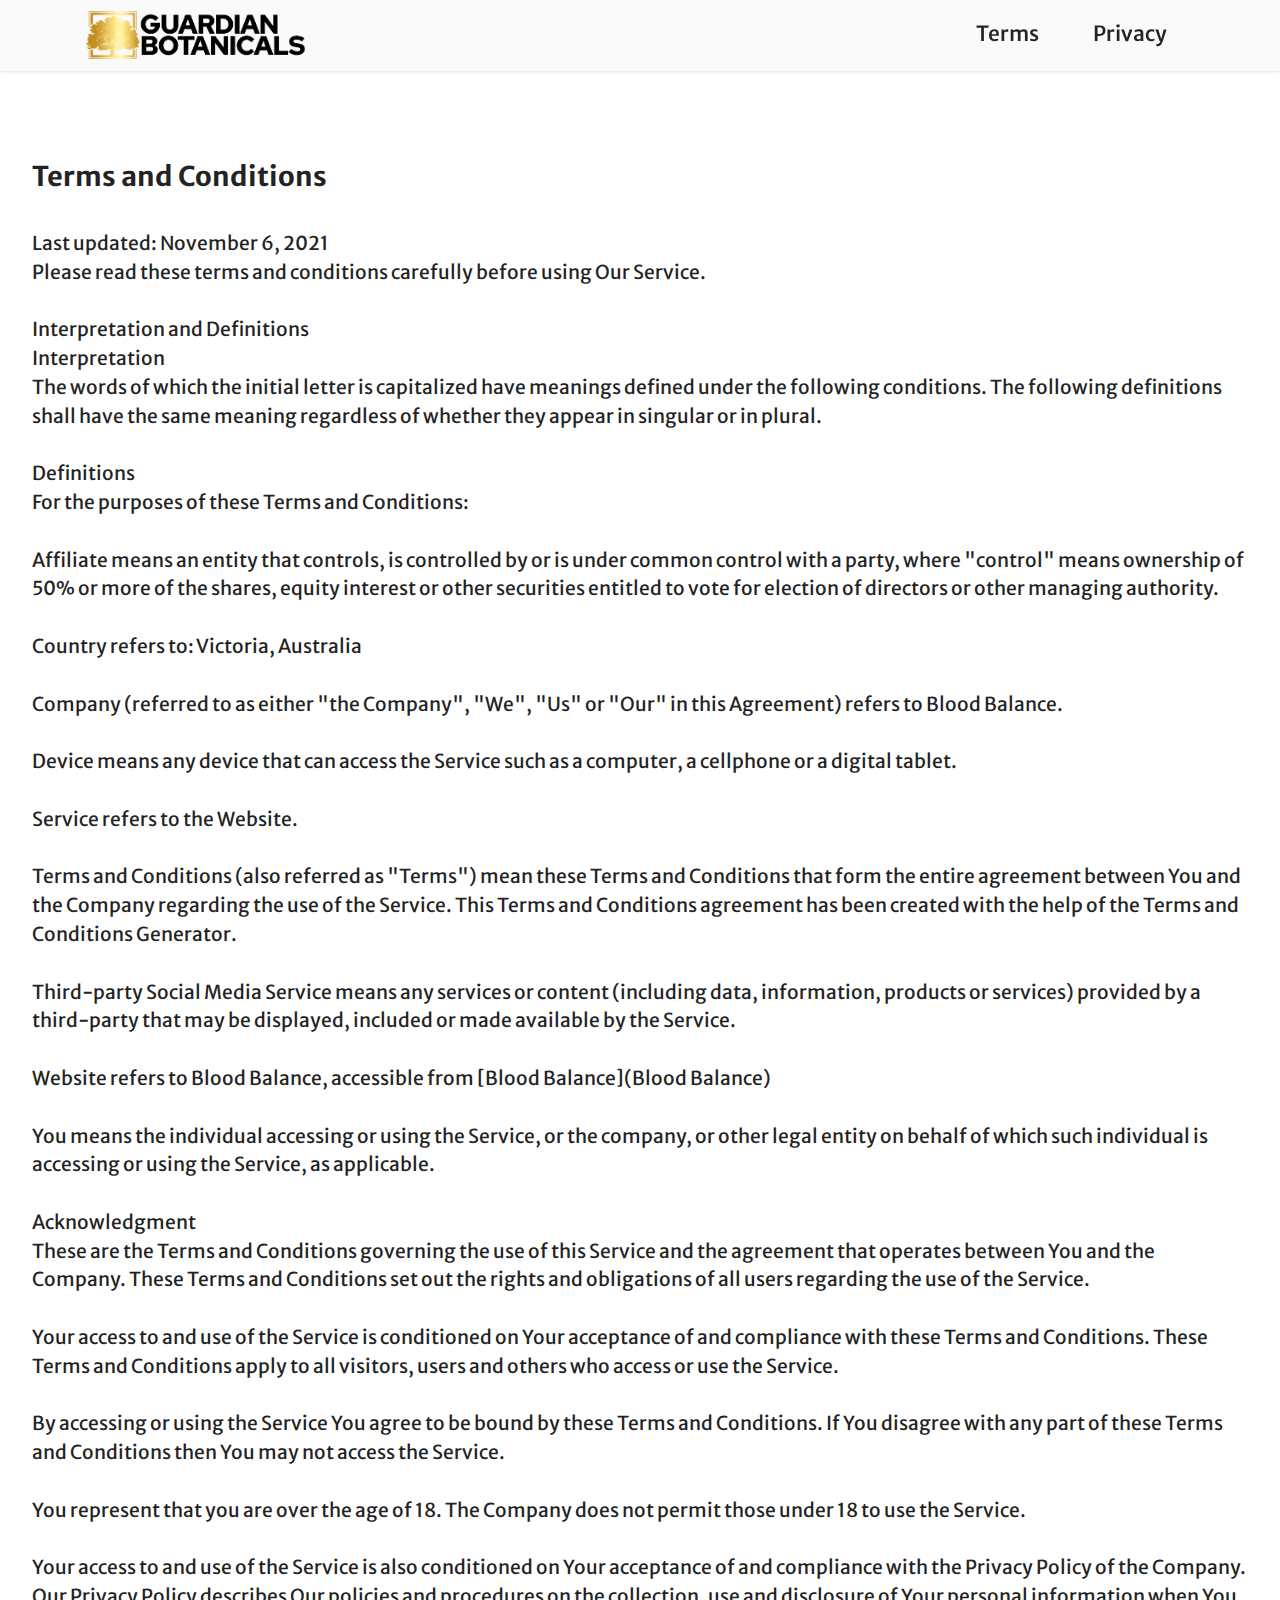
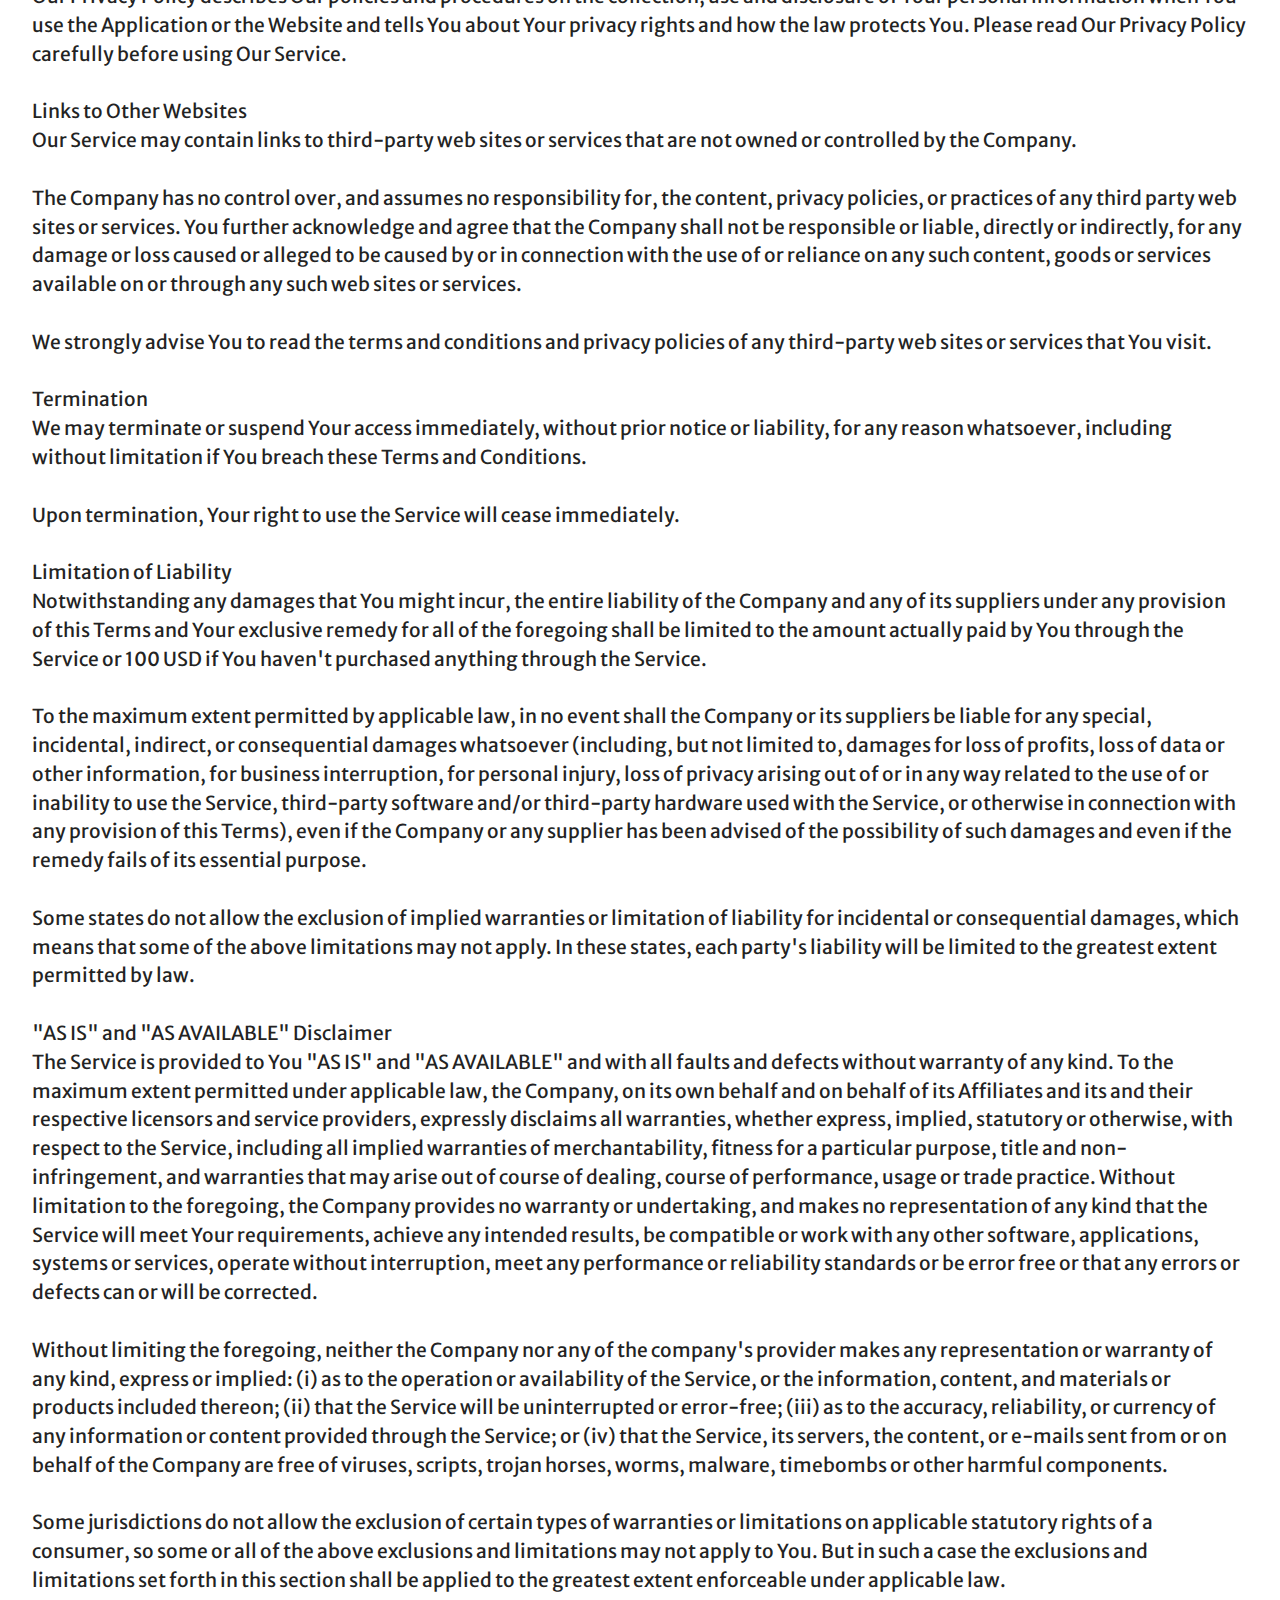
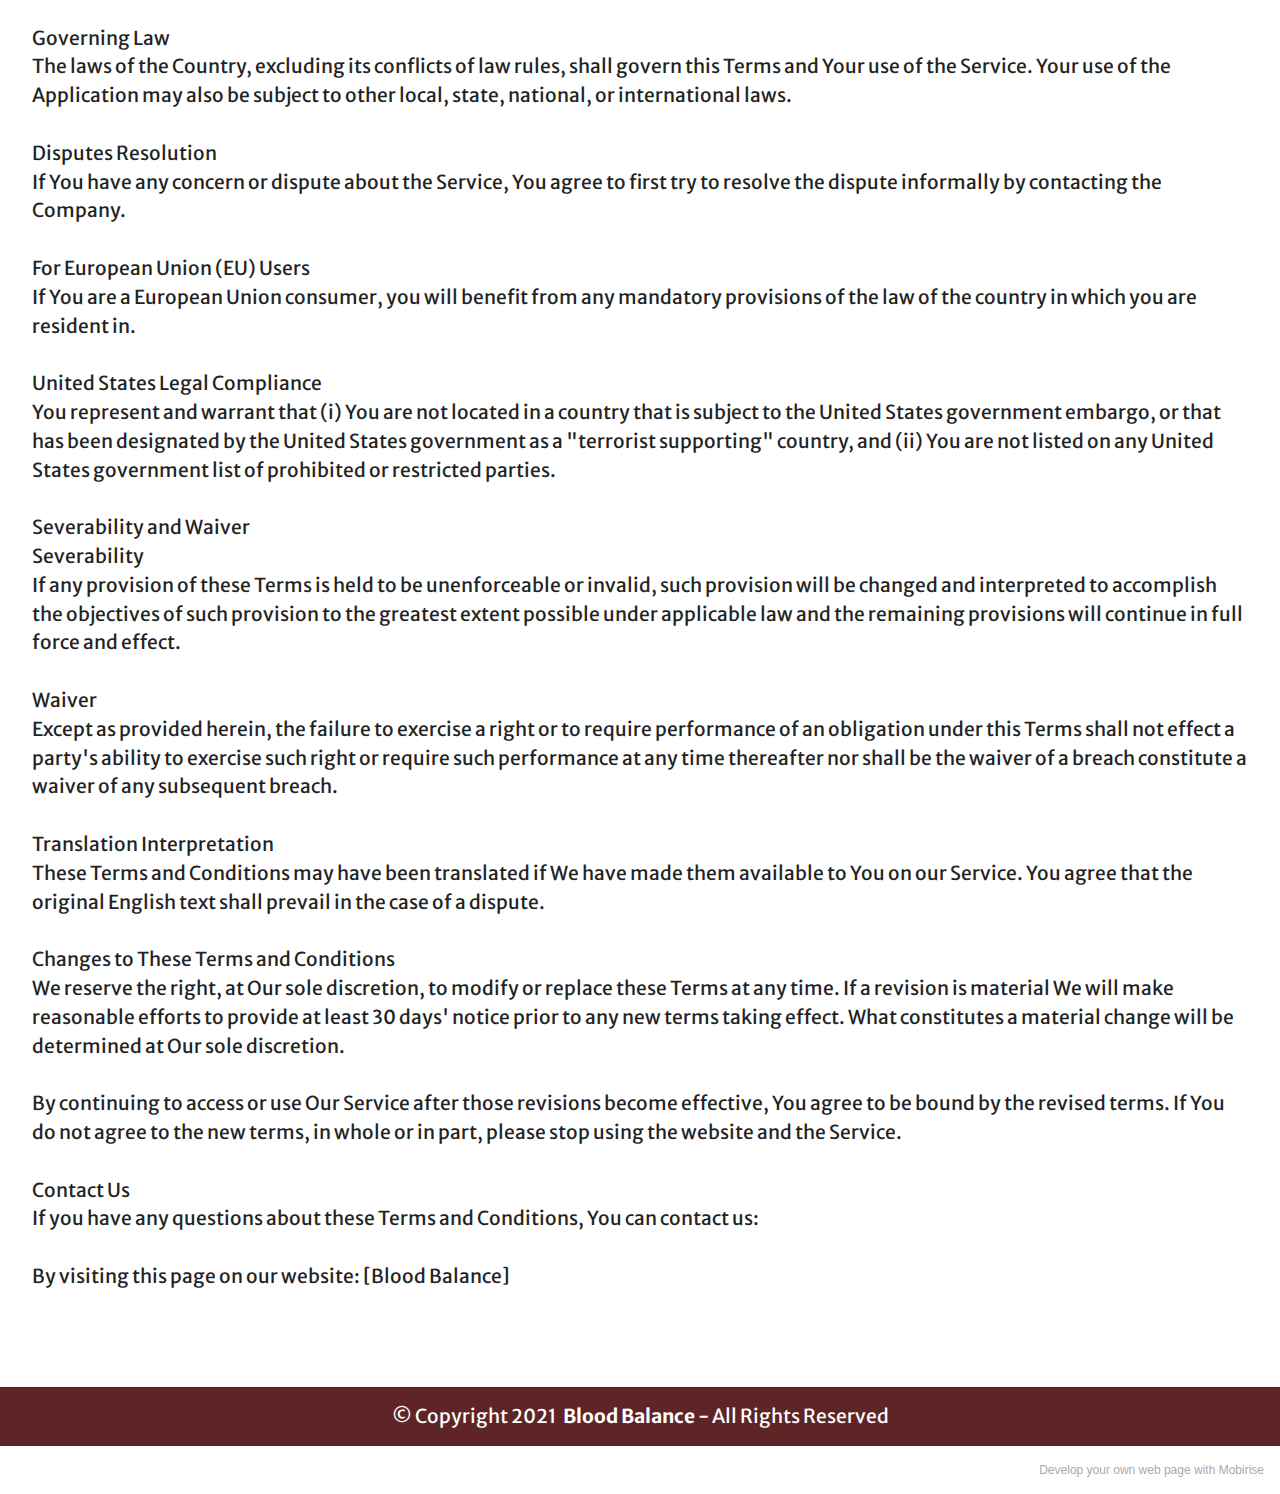
==== page1.html @ 5e3347ed "Add files via upload" ====
<!DOCTYPE html>
<html  >
<head>
  <!-- Site made with Mobirise Website Builder v5.3.0, https://mobirise.com -->
  <meta charset="UTF-8">
  <meta http-equiv="X-UA-Compatible" content="IE=edge">
  <meta name="generator" content="Mobirise v5.3.0, mobirise.com">
  <meta name="viewport" content="width=device-width, initial-scale=1, minimum-scale=1">
  <link rel="shortcut icon" href="assets/images/8584eccc1c16166614e9260091ca9398-1.png" type="image/x-icon">
  <meta name="description" content="">
  
  
  <title>Terms</title>
  <link rel="stylesheet" href="assets/web/assets/mobirise-icons-bold/mobirise-icons-bold.css">
  <link rel="stylesheet" href="assets/tether/tether.min.css">
  <link rel="stylesheet" href="assets/bootstrap/css/bootstrap.min.css">
  <link rel="stylesheet" href="assets/bootstrap/css/bootstrap-grid.min.css">
  <link rel="stylesheet" href="assets/bootstrap/css/bootstrap-reboot.min.css">
  <link rel="stylesheet" href="assets/dropdown/css/style.css">
  <link rel="stylesheet" href="assets/socicon/css/styles.css">
  <link rel="stylesheet" href="assets/theme/css/style.css">
  <link rel="preload" as="style" href="assets/mobirise/css/mbr-additional.css"><link rel="stylesheet" href="assets/mobirise/css/mbr-additional.css" type="text/css">
  
  
  
  
</head>
<body>
  
  <section class="menu menu2 cid-sKlzOFQzIa" once="menu" id="menu2-f">
    
    <nav class="navbar navbar-dropdown navbar-fixed-top navbar-expand-lg">
        <div class="container">
            <div class="navbar-brand">
                <span class="navbar-logo">
                    
                        <img src="assets/images/8584eccc1c16166614e9260091ca9398.png" alt="" style="height: 3rem;">
                    
                </span>
                
            </div>
            <button class="navbar-toggler" type="button" data-toggle="collapse" data-target="#navbarSupportedContent" aria-controls="navbarNavAltMarkup" aria-expanded="false" aria-label="Toggle navigation">
                <div class="hamburger">
                    <span></span>
                    <span></span>
                    <span></span>
                    <span></span>
                </div>
            </button>
            <div class="collapse navbar-collapse" id="navbarSupportedContent">
                <ul class="navbar-nav nav-dropdown nav-right" data-app-modern-menu="true"><li class="nav-item"><a class="nav-link link text-black display-4" href="page1.html">Terms</a></li>
                    <li class="nav-item"><a class="nav-link link text-black display-4" href="page2.html">Privacy</a>
                    </li></ul>
                
                
            </div>
        </div>
    </nav>
</section>

<section class="content5 cid-sKlVUL6Qwo" id="content5-g">
    
    <div class="container-fluid">
        <div class="row justify-content-center">
            <div class="col-md-12 col-lg-12">
                
                <h4 class="mbr-section-subtitle mbr-fonts-style mb-4 display-5"><strong>Terms and Conditions</strong></h4>
                <p class="mbr-text mbr-fonts-style display-7">Last updated: November 6, 2021&nbsp;<br>Please read these terms and conditions carefully before using Our Service. 
<br>
<br>Interpretation and Definitions 
<br>Interpretation 
<br>The words of which the initial letter is capitalized have meanings defined under the following conditions. The following definitions shall have the same meaning regardless of whether they appear in singular or in plural. 
<br>
<br>Definitions 
<br>For the purposes of these Terms and Conditions: 
<br>
<br>Affiliate means an entity that controls, is controlled by or is under common control with a party, where "control" means ownership of 50% or more of the shares, equity interest or other securities entitled to vote for election of directors or other managing authority. 
<br>
<br>Country refers to: Victoria, Australia 
<br>
<br>Company (referred to as either "the Company", "We", "Us" or "Our" in this Agreement) refers to Blood Balance. 
<br>
<br>Device means any device that can access the Service such as a computer, a cellphone or a digital tablet. 
<br>
<br>Service refers to the Website. 
<br>
<br>Terms and Conditions (also referred as "Terms") mean these Terms and Conditions that form the entire agreement between You and the Company regarding the use of the Service. This Terms and Conditions agreement has been created with the help of the Terms and Conditions Generator. 
<br>
<br>Third-party Social Media Service means any services or content (including data, information, products or services) provided by a third-party that may be displayed, included or made available by the Service. 
<br>
<br>Website refers to Blood Balance, accessible from [Blood Balance](Blood Balance) 
<br>
<br>You means the individual accessing or using the Service, or the company, or other legal entity on behalf of which such individual is accessing or using the Service, as applicable. 
<br>
<br>Acknowledgment 
<br>These are the Terms and Conditions governing the use of this Service and the agreement that operates between You and the Company. These Terms and Conditions set out the rights and obligations of all users regarding the use of the Service. 
<br>
<br>Your access to and use of the Service is conditioned on Your acceptance of and compliance with these Terms and Conditions. These Terms and Conditions apply to all visitors, users and others who access or use the Service. 
<br>
<br>By accessing or using the Service You agree to be bound by these Terms and Conditions. If You disagree with any part of these Terms and Conditions then You may not access the Service. 
<br>
<br>You represent that you are over the age of 18. The Company does not permit those under 18 to use the Service. 
<br>
<br>Your access to and use of the Service is also conditioned on Your acceptance of and compliance with the Privacy Policy of the Company. Our Privacy Policy describes Our policies and procedures on the collection, use and disclosure of Your personal information when You use the Application or the Website and tells You about Your privacy rights and how the law protects You. Please read Our Privacy Policy carefully before using Our Service. 
<br>
<br>Links to Other Websites 
<br>Our Service may contain links to third-party web sites or services that are not owned or controlled by the Company. 
<br>
<br>The Company has no control over, and assumes no responsibility for, the content, privacy policies, or practices of any third party web sites or services. You further acknowledge and agree that the Company shall not be responsible or liable, directly or indirectly, for any damage or loss caused or alleged to be caused by or in connection with the use of or reliance on any such content, goods or services available on or through any such web sites or services. 
<br>
<br>We strongly advise You to read the terms and conditions and privacy policies of any third-party web sites or services that You visit. 
<br>
<br>Termination 
<br>We may terminate or suspend Your access immediately, without prior notice or liability, for any reason whatsoever, including without limitation if You breach these Terms and Conditions. 
<br>
<br>Upon termination, Your right to use the Service will cease immediately. 
<br>
<br>Limitation of Liability 
<br>Notwithstanding any damages that You might incur, the entire liability of the Company and any of its suppliers under any provision of this Terms and Your exclusive remedy for all of the foregoing shall be limited to the amount actually paid by You through the Service or 100 USD if You haven't purchased anything through the Service. 
<br>
<br>To the maximum extent permitted by applicable law, in no event shall the Company or its suppliers be liable for any special, incidental, indirect, or consequential damages whatsoever (including, but not limited to, damages for loss of profits, loss of data or other information, for business interruption, for personal injury, loss of privacy arising out of or in any way related to the use of or inability to use the Service, third-party software and/or third-party hardware used with the Service, or otherwise in connection with any provision of this Terms), even if the Company or any supplier has been advised of the possibility of such damages and even if the remedy fails of its essential purpose. 
<br>
<br>Some states do not allow the exclusion of implied warranties or limitation of liability for incidental or consequential damages, which means that some of the above limitations may not apply. In these states, each party's liability will be limited to the greatest extent permitted by law. 
<br>
<br>"AS IS" and "AS AVAILABLE" Disclaimer 
<br>The Service is provided to You "AS IS" and "AS AVAILABLE" and with all faults and defects without warranty of any kind. To the maximum extent permitted under applicable law, the Company, on its own behalf and on behalf of its Affiliates and its and their respective licensors and service providers, expressly disclaims all warranties, whether express, implied, statutory or otherwise, with respect to the Service, including all implied warranties of merchantability, fitness for a particular purpose, title and non-infringement, and warranties that may arise out of course of dealing, course of performance, usage or trade practice. Without limitation to the foregoing, the Company provides no warranty or undertaking, and makes no representation of any kind that the Service will meet Your requirements, achieve any intended results, be compatible or work with any other software, applications, systems or services, operate without interruption, meet any performance or reliability standards or be error free or that any errors or defects can or will be corrected. 
<br>
<br>Without limiting the foregoing, neither the Company nor any of the company's provider makes any representation or warranty of any kind, express or implied: (i) as to the operation or availability of the Service, or the information, content, and materials or products included thereon; (ii) that the Service will be uninterrupted or error-free; (iii) as to the accuracy, reliability, or currency of any information or content provided through the Service; or (iv) that the Service, its servers, the content, or e-mails sent from or on behalf of the Company are free of viruses, scripts, trojan horses, worms, malware, timebombs or other harmful components. 
<br>
<br>Some jurisdictions do not allow the exclusion of certain types of warranties or limitations on applicable statutory rights of a consumer, so some or all of the above exclusions and limitations may not apply to You. But in such a case the exclusions and limitations set forth in this section shall be applied to the greatest extent enforceable under applicable law. 
<br>
<br>Governing Law 
<br>The laws of the Country, excluding its conflicts of law rules, shall govern this Terms and Your use of the Service. Your use of the Application may also be subject to other local, state, national, or international laws. 
<br>
<br>Disputes Resolution 
<br>If You have any concern or dispute about the Service, You agree to first try to resolve the dispute informally by contacting the Company. 
<br>
<br>For European Union (EU) Users 
<br>If You are a European Union consumer, you will benefit from any mandatory provisions of the law of the country in which you are resident in. 
<br>
<br>United States Legal Compliance 
<br>You represent and warrant that (i) You are not located in a country that is subject to the United States government embargo, or that has been designated by the United States government as a "terrorist supporting" country, and (ii) You are not listed on any United States government list of prohibited or restricted parties. 
<br>
<br>Severability and Waiver 
<br>Severability 
<br>If any provision of these Terms is held to be unenforceable or invalid, such provision will be changed and interpreted to accomplish the objectives of such provision to the greatest extent possible under applicable law and the remaining provisions will continue in full force and effect. 
<br>
<br>Waiver 
<br>Except as provided herein, the failure to exercise a right or to require performance of an obligation under this Terms shall not effect a party's ability to exercise such right or require such performance at any time thereafter nor shall be the waiver of a breach constitute a waiver of any subsequent breach. 
<br>
<br>Translation Interpretation 
<br>These Terms and Conditions may have been translated if We have made them available to You on our Service. You agree that the original English text shall prevail in the case of a dispute. 
<br>
<br>Changes to These Terms and Conditions 
<br>We reserve the right, at Our sole discretion, to modify or replace these Terms at any time. If a revision is material We will make reasonable efforts to provide at least 30 days' notice prior to any new terms taking effect. What constitutes a material change will be determined at Our sole discretion. 
<br>
<br>By continuing to access or use Our Service after those revisions become effective, You agree to be bound by the revised terms. If You do not agree to the new terms, in whole or in part, please stop using the website and the Service. 
<br>
<br>Contact Us 
<br>If you have any questions about these Terms and Conditions, You can contact us: 
<br>
<br>By visiting this page on our website: [Blood Balance]</p>
            </div>
        </div>
    </div>
</section>

<section class="footer7 cid-sKlZaFlB50" once="footers" id="footer7-j">

    

    

    <div class="container">
        <div class="media-container-row align-center mbr-white">
            <div class="col-12">
                <p class="mbr-text mb-0 mbr-fonts-style display-7">
                    © Copyright 2021 <strong>&nbsp;Blood Balance</strong> - All Rights Reserved</p>
            </div>
        </div>
    </div>
</section><section style="background-color: #fff; font-family: -apple-system, BlinkMacSystemFont, 'Segoe UI', 'Roboto', 'Helvetica Neue', Arial, sans-serif; color:#aaa; font-size:12px; padding: 0; align-items: center; display: flex;"><a href="https://mobirise.site/c" style="flex: 1 1; height: 3rem; padding-left: 1rem;"></a><p style="flex: 0 0 auto; margin:0; padding-right:1rem;">Develop your own <a href="https://mobirise.site/y" style="color:#aaa;">web page</a> with Mobirise</p></section><script src="assets/web/assets/jquery/jquery.min.js"></script>  <script src="assets/popper/popper.min.js"></script>  <script src="assets/tether/tether.min.js"></script>  <script src="assets/bootstrap/js/bootstrap.min.js"></script>  <script src="assets/smoothscroll/smooth-scroll.js"></script>  <script src="assets/dropdown/js/nav-dropdown.js"></script>  <script src="assets/dropdown/js/navbar-dropdown.js"></script>  <script src="assets/touchswipe/jquery.touch-swipe.min.js"></script>  <script src="assets/theme/js/script.js"></script>  
  
  
</body>
</html>
---- assets/web/assets/mobirise-icons-bold/mobirise-icons-bold.css ----
@font-face {
  font-family: 'mobirise-icons-bold';
  font-display: swap;
  src:  url('mobirise-icons-bold.eot?m1l4yr');
  src:  url('mobirise-icons-bold.eot?m1l4yr#iefix') format('embedded-opentype'),
    url('mobirise-icons-bold.ttf?m1l4yr') format('truetype'),
    url('mobirise-icons-bold.woff?m1l4yr') format('woff'),
    url('mobirise-icons-bold.svg?m1l4yr#mobirise-icons-bold') format('svg');
  font-weight: normal;
  font-style: normal;
}

[class^="mbrib-"], [class*="mbrib-"] {
  /* use !important to prevent issues with browser extensions that change fonts */
  font-family: 'mobirise-icons-bold' !important;
  speak: none;
  font-style: normal;
  font-weight: normal;
  font-variant: normal;
  text-transform: none;
  line-height: 1;

  /* Better Font Rendering =========== */
  -webkit-font-smoothing: antialiased;
  -moz-osx-font-smoothing: grayscale;
}

.mbrib-add-submenu:before {
  content: "\e900";
}
.mbrib-alert:before {
  content: "\e901";
}
.mbrib-align-center:before {
  content: "\e902";
}
.mbrib-align-justify:before {
  content: "\e903";
}
.mbrib-align-left:before {
  content: "\e904";
}
.mbrib-align-right:before {
  content: "\e905";
}
.mbrib-android:before {
  content: "\e906";
}
.mbrib-apple:before {
  content: "\e907";
}
.mbrib-arrow-down:before {
  content: "\e908";
}
.mbrib-arrow-next:before {
  content: "\e909";
}
.mbrib-arrow-prev:before {
  content: "\e90a";
}
.mbrib-arrow-up:before {
  content: "\e90b";
}
.mbrib-bold:before {
  content: "\e90c";
}
.mbrib-bookmark:before {
  content: "\e90d";
}
.mbrib-bootstrap:before {
  content: "\e90e";
}
.mbrib-briefcase:before {
  content: "\e90f";
}
.mbrib-browse:before {
  content: "\e910";
}
.mbrib-bulleted-list:before {
  content: "\e911";
}
.mbrib-calendar:before {
  content: "\e912";
}
.mbrib-camera:before {
  content: "\e913";
}
.mbrib-cart-add:before {
  content: "\e914";
}
.mbrib-cart-full:before {
  content: "\e915";
}
.mbrib-cash:before {
  content: "\e916";
}
.mbrib-change-style:before {
  content: "\e917";
}
.mbrib-chat:before {
  content: "\e918";
}
.mbrib-clock:before {
  content: "\e919";
}
.mbrib-close:before {
  content: "\e91a";
}
.mbrib-cloud:before {
  content: "\e91b";
}
.mbrib-code:before {
  content: "\e91c";
}
.mbrib-contact-form:before {
  content: "\e91d";
}
.mbrib-credit-card:before {
  content: "\e91e";
}
.mbrib-cursor-click:before {
  content: "\e91f";
}
.mbrib-cust-feedback:before {
  content: "\e920";
}
.mbrib-database:before {
  content: "\e921";
}
.mbrib-delivery:before {
  content: "\e922";
}
.mbrib-desktop:before {
  content: "\e923";
}
.mbrib-devices:before {
  content: "\e924";
}
.mbrib-down:before {
  content: "\e925";
}
.mbrib-download:before {
  content: "\e926";
}
.mbrib-drag-n-drop:before {
  content: "\e927";
}
.mbrib-drag-n-drop2:before {
  content: "\e928";
}
.mbrib-edit:before {
  content: "\e929";
}
.mbrib-edit2:before {
  content: "\e92a";
}
.mbrib-error:before {
  content: "\e92b";
}
.mbrib-extension:before {
  content: "\e92c";
}
.mbrib-features:before {
  content: "\e92d";
}
.mbrib-file:before {
  content: "\e92e";
}
.mbrib-flag:before {
  content: "\e92f";
}
.mbrib-folder:before {
  content: "\e930";
}
.mbrib-gift:before {
  content: "\e931";
}
.mbrib-github:before {
  content: "\e932";
}
.mbrib-globe-2:before {
  content: "\e933";
}
.mbrib-globe:before {
  content: "\e934";
}
.mbrib-growing-chart:before {
  content: "\e935";
}
.mbrib-hearth:before {
  content: "\e936";
}
.mbrib-help:before {
  content: "\e937";
}
.mbrib-home:before {
  content: "\e938";
}
.mbrib-hot-cup:before {
  content: "\e939";
}
.mbrib-idea:before {
  content: "\e93a";
}
.mbrib-image-gallery:before {
  content: "\e93b";
}
.mbrib-image-slider:before {
  content: "\e93c";
}
.mbrib-info:before {
  content: "\e93d";
}
.mbrib-italic:before {
  content: "\e93e";
}
.mbrib-key:before {
  content: "\e93f";
}
.mbrib-laptop:before {
  content: "\e940";
}
.mbrib-layers:before {
  content: "\e941";
}
.mbrib-left-right:before {
  content: "\e942";
}
.mbrib-left:before {
  content: "\e943";
}
.mbrib-letter:before {
  content: "\e944";
}
.mbrib-like:before {
  content: "\e945";
}
.mbrib-link:before {
  content: "\e946";
}
.mbrib-lock:before {
  content: "\e947";
}
.mbrib-login:before {
  content: "\e948";
}
.mbrib-logout:before {
  content: "\e949";
}
.mbrib-magic-stick:before {
  content: "\e94a";
}
.mbrib-map-pin:before {
  content: "\e94b";
}
.mbrib-menu:before {
  content: "\e94c";
}
.mbrib-mobile:before {
  content: "\e94d";
}
.mbrib-mobile2:before {
  content: "\e94e";
}
.mbrib-mobirise:before {
  content: "\e94f";
}
.mbrib-more-horizontal:before {
  content: "\e950";
}
.mbrib-more-vertical:before {
  content: "\e951";
}
.mbrib-music:before {
  content: "\e952";
}
.mbrib-new-file:before {
  content: "\e953";
}
.mbrib-numbered-list:before {
  content: "\e954";
}
.mbrib-opened-folder:before {
  content: "\e955";
}
.mbrib-pages:before {
  content: "\e956";
}
.mbrib-paper-plane:before {
  content: "\e957";
}
.mbrib-paperclip:before {
  content: "\e958";
}
.mbrib-photo:before {
  content: "\e959";
}
.mbrib-photos:before {
  content: "\e95a";
}
.mbrib-pin:before {
  content: "\e95b";
}
.mbrib-play:before {
  content: "\e95c";
}
.mbrib-plus:before {
  content: "\e95d";
}
.mbrib-preview:before {
  content: "\e95e";
}
.mbrib-print:before {
  content: "\e95f";
}
.mbrib-protect:before {
  content: "\e960";
}
.mbrib-question:before {
  content: "\e961";
}
.mbrib-quote-left:before {
  content: "\e962";
}
.mbrib-quote-right:before {
  content: "\e963";
}
.mbrib-redo:before {
  content: "\e964";
}
.mbrib-refresh:before {
  content: "\e965";
}
.mbrib-responsive:before {
  content: "\e966";
}
.mbrib-right:before {
  content: "\e967";
}
.mbrib-rocket:before {
  content: "\e968";
}
.mbrib-sad-face:before {
  content: "\e969";
}
.mbrib-sale:before {
  content: "\e96a";
}
.mbrib-save:before {
  content: "\e96b";
}
.mbrib-search:before {
  content: "\e96c";
}
.mbrib-setting:before {
  content: "\e96d";
}
.mbrib-setting2:before {
  content: "\e96e";
}
.mbrib-setting3:before {
  content: "\e96f";
}
.mbrib-share:before {
  content: "\e970";
}
.mbrib-shopping-bag:before {
  content: "\e971";
}
.mbrib-shopping-basket:before {
  content: "\e972";
}
.mbrib-shopping-cart:before {
  content: "\e973";
}
.mbrib-sites:before {
  content: "\e974";
}
.mbrib-smile-face:before {
  content: "\e975";
}
.mbrib-speed:before {
  content: "\e976";
}
.mbrib-star:before {
  content: "\e977";
}
.mbrib-success:before {
  content: "\e978";
}
.mbrib-sun:before {
  content: "\e979";
}
.mbrib-sun2:before {
  content: "\e97a";
}
.mbrib-tablet-vertical:before {
  content: "\e97b";
}
.mbrib-tablet:before {
  content: "\e97c";
}
.mbrib-target:before {
  content: "\e97d";
}
.mbrib-timer:before {
  content: "\e97e";
}
.mbrib-to-ftp:before {
  content: "\e97f";
}
.mbrib-to-local-drive:before {
  content: "\e980";
}
.mbrib-touch-swipe:before {
  content: "\e981";
}
.mbrib-touch:before {
  content: "\e982";
}
.mbrib-trash:before {
  content: "\e983";
}
.mbrib-underline:before {
  content: "\e984";
}
.mbrib-undo:before {
  content: "\e985";
}
.mbrib-unlink:before {
  content: "\e986";
}
.mbrib-unlock:before {
  content: "\e987";
}
.mbrib-up-down:before {
  content: "\e988";
}
.mbrib-up:before {
  content: "\e989";
}
.mbrib-update:before {
  content: "\e98a";
}
.mbrib-upload:before {
  content: "\e98b";
}
.mbrib-user:before {
  content: "\e98c";
}
.mbrib-user2:before {
  content: "\e98d";
}
.mbrib-users:before {
  content: "\e98e";
}
.mbrib-video-play:before {
  content: "\e98f";
}
.mbrib-video:before {
  content: "\e990";
}
.mbrib-watch:before {
  content: "\e991";
}
.mbrib-website-theme:before {
  content: "\e992";
}
.mbrib-wifi:before {
  content: "\e993";
}
.mbrib-windows:before {
  content: "\e994";
}
.mbrib-zoom-out:before {
  content: "\e995";
}
---- assets/dropdown/css/style.css ----
.navbar-dropdown {
  left: 0;
  padding: 0;
  position: absolute;
  right: 0;
  top: 0;
  transition: all 0.45s ease;
  z-index: 1030;
  background: #282828; }
  .navbar-dropdown .navbar-logo {
    margin-right: 0.8rem;
    transition: margin 0.3s ease-in-out;
    vertical-align: middle; }
    .navbar-dropdown .navbar-logo img {
      height: 3.125rem;
      transition: all 0.3s ease-in-out; }
    .navbar-dropdown .navbar-logo.mbr-iconfont {
      font-size: 3.125rem;
      line-height: 3.125rem; }
  .navbar-dropdown .navbar-caption {
    font-weight: 700;
    white-space: normal;
    vertical-align: -4px;
    line-height: 3.125rem !important; }
    .navbar-dropdown .navbar-caption, .navbar-dropdown .navbar-caption:hover {
      color: inherit;
      text-decoration: none; }
  .navbar-dropdown .mbr-iconfont + .navbar-caption {
    vertical-align: -1px; }
  .navbar-dropdown.navbar-fixed-top {
    position: fixed; }
  .navbar-dropdown .navbar-brand span {
    vertical-align: -4px; }
  .navbar-dropdown.bg-color.transparent {
    background: none; }
  .navbar-dropdown.navbar-short .navbar-brand {
    padding: 0.625rem 0; }
    .navbar-dropdown.navbar-short .navbar-brand span {
      vertical-align: -1px; }
  .navbar-dropdown.navbar-short .navbar-caption {
    line-height: 2.375rem !important;
    vertical-align: -2px; }
  .navbar-dropdown.navbar-short .navbar-logo {
    margin-right: 0.5rem; }
    .navbar-dropdown.navbar-short .navbar-logo img {
      height: 2.375rem; }
    .navbar-dropdown.navbar-short .navbar-logo.mbr-iconfont {
      font-size: 2.375rem;
      line-height: 2.375rem; }
  .navbar-dropdown.navbar-short .mbr-table-cell {
    height: 3.625rem; }
  .navbar-dropdown .navbar-close {
    left: 0.6875rem;
    position: fixed;
    top: 0.75rem;
    z-index: 1000; }
  .navbar-dropdown .hamburger-icon {
    content: "";
    display: inline-block;
    vertical-align: middle;
    width: 16px;
    -webkit-box-shadow: 0 -6px 0 1px #282828,0 0 0 1px #282828,0 6px 0 1px #282828;
    -moz-box-shadow: 0 -6px 0 1px #282828,0 0 0 1px #282828,0 6px 0 1px #282828;
    box-shadow: 0 -6px 0 1px #282828,0 0 0 1px #282828,0 6px 0 1px #282828; }

.dropdown-menu .dropdown-toggle[data-toggle="dropdown-submenu"]::after {
  border-bottom: 0.35em solid transparent;
  border-left: 0.35em solid;
  border-right: 0;
  border-top: 0.35em solid transparent;
  margin-left: 0.3rem; }

.dropdown-menu .dropdown-item:focus {
  outline: 0; }

.nav-dropdown {
  font-size: 0.75rem;
  font-weight: 500;
  height: auto !important; }
  .nav-dropdown .nav-btn {
    padding-left: 1rem; }
  .nav-dropdown .link {
    margin: .667em 1.667em;
    font-weight: 500;
    padding: 0;
    transition: color .2s ease-in-out; }
    .nav-dropdown .link.dropdown-toggle {
      margin-right: 2.583em; }
      .nav-dropdown .link.dropdown-toggle::after {
        margin-left: .25rem;
        border-top: 0.35em solid;
        border-right: 0.35em solid transparent;
        border-left: 0.35em solid transparent;
        border-bottom: 0; }
      .nav-dropdown .link.dropdown-toggle[aria-expanded="true"] {
        margin: 0;
        padding: 0.667em 3.263em  0.667em 1.667em; }
  .nav-dropdown .link::after,
  .nav-dropdown .dropdown-item::after {
    color: inherit; }
  .nav-dropdown .btn {
    font-size: 0.75rem;
    font-weight: 700;
    letter-spacing: 0;
    margin-bottom: 0;
    padding-left: 1.25rem;
    padding-right: 1.25rem; }
  .nav-dropdown .dropdown-menu {
    border-radius: 0;
    border: 0;
    left: 0;
    margin: 0;
    padding-bottom: 1.25rem;
    padding-top: 1.25rem;
    position: relative; }
  .nav-dropdown .dropdown-submenu {
    margin-left: 0.125rem;
    top: 0; }
  .nav-dropdown .dropdown-item {
    font-weight: 500;
    line-height: 2;
    padding: 0.3846em 4.615em 0.3846em 1.5385em;
    position: relative;
    transition: color .2s ease-in-out, background-color .2s ease-in-out; }
    .nav-dropdown .dropdown-item::after {
      margin-top: -0.3077em;
      position: absolute;
      right: 1.1538em;
      top: 50%; }
    .nav-dropdown .dropdown-item:focus, .nav-dropdown .dropdown-item:hover {
      background: none; }

@media (max-width: 767px) {
  .nav-dropdown.navbar-toggleable-sm {
    bottom: 0;
    display: none;
    left: 0;
    overflow-x: hidden;
    position: fixed;
    top: 0;
    transform: translateX(-100%);
    -ms-transform: translateX(-100%);
    -webkit-transform: translateX(-100%);
    width: 18.75rem;
    z-index: 999; } }
.nav-dropdown.navbar-toggleable-xl {
  bottom: 0;
  display: none;
  left: 0;
  overflow-x: hidden;
  position: fixed;
  top: 0;
  transform: translateX(-100%);
  -ms-transform: translateX(-100%);
  -webkit-transform: translateX(-100%);
  width: 18.75rem;
  z-index: 999; }

.nav-dropdown-sm {
  display: block !important;
  overflow-x: hidden;
  overflow: auto;
  padding-top: 3.875rem; }
  .nav-dropdown-sm::after {
    content: "";
    display: block;
    height: 3rem;
    width: 100%; }
  .nav-dropdown-sm.collapse.in ~ .navbar-close {
    display: block !important; }
  .nav-dropdown-sm.collapsing, .nav-dropdown-sm.collapse.in {
    transform: translateX(0);
    -ms-transform: translateX(0);
    -webkit-transform: translateX(0);
    transition: all 0.25s ease-out;
    -webkit-transition: all 0.25s ease-out;
    background: #282828; }
  .nav-dropdown-sm.collapsing[aria-expanded="false"] {
    transform: translateX(-100%);
    -ms-transform: translateX(-100%);
    -webkit-transform: translateX(-100%); }
  .nav-dropdown-sm .nav-item {
    display: block;
    margin-left: 0 !important;
    padding-left: 0; }
  .nav-dropdown-sm .link,
  .nav-dropdown-sm .dropdown-item {
    border-top: 1px dotted rgba(255, 255, 255, 0.1);
    font-size: 0.8125rem;
    line-height: 1.6;
    margin: 0 !important;
    padding: 0.875rem 2.4rem 0.875rem 1.5625rem !important;
    position: relative;
    white-space: normal; }
    .nav-dropdown-sm .link:focus, .nav-dropdown-sm .link:hover,
    .nav-dropdown-sm .dropdown-item:focus,
    .nav-dropdown-sm .dropdown-item:hover {
      background: rgba(0, 0, 0, 0.2) !important;
      color: #c0a375; }
  .nav-dropdown-sm .nav-btn {
    position: relative;
    padding: 1.5625rem 1.5625rem 0 1.5625rem; }
    .nav-dropdown-sm .nav-btn::before {
      border-top: 1px dotted rgba(255, 255, 255, 0.1);
      content: "";
      left: 0;
      position: absolute;
      top: 0;
      width: 100%; }
    .nav-dropdown-sm .nav-btn + .nav-btn {
      padding-top: 0.625rem; }
      .nav-dropdown-sm .nav-btn + .nav-btn::before {
        display: none; }
  .nav-dropdown-sm .btn {
    padding: 0.625rem 0; }
  .nav-dropdown-sm .dropdown-toggle[data-toggle="dropdown-submenu"]::after {
    margin-left: .25rem;
    border-top: 0.35em solid;
    border-right: 0.35em solid transparent;
    border-left: 0.35em solid transparent;
    border-bottom: 0; }
  .nav-dropdown-sm .dropdown-toggle[data-toggle="dropdown-submenu"][aria-expanded="true"]::after {
    border-top: 0;
    border-right: 0.35em solid transparent;
    border-left: 0.35em solid transparent;
    border-bottom: 0.35em solid; }
  .nav-dropdown-sm .dropdown-menu {
    margin: 0;
    padding: 0;
    position: relative;
    top: 0;
    left: 0;
    width: 100%;
    border: 0;
    float: none;
    border-radius: 0;
    background: none; }
  .nav-dropdown-sm .dropdown-submenu {
    left: 100%;
    margin-left: 0.125rem;
    margin-top: -1.25rem;
    top: 0; }

.navbar-toggleable-sm .nav-dropdown .dropdown-menu {
  position: absolute; }

.navbar-toggleable-sm .nav-dropdown .dropdown-submenu {
  left: 100%;
  margin-left: 0.125rem;
  margin-top: -1.25rem;
  top: 0; }

.navbar-toggleable-sm.opened .nav-dropdown .dropdown-menu {
  position: relative; }

.navbar-toggleable-sm.opened .nav-dropdown .dropdown-submenu {
  left: 0;
  margin-left: 00rem;
  margin-top: 0rem;
  top: 0; }

.is-builder .nav-dropdown.collapsing {
  transition: none !important; }

/*# sourceMappingURL=style.css.map */
---- assets/socicon/css/styles.css ----
@charset "UTF-8";

@font-face {
  font-family: 'Socicon';
  src:  url('../fonts/socicon.eot');
  src:  url('../fonts/socicon.eot?#iefix') format('embedded-opentype'),
    url('../fonts/socicon.woff2') format('woff2'),
    url('../fonts/socicon.ttf') format('truetype'),
    url('../fonts/socicon.woff') format('woff'),
    url('../fonts/socicon.svg#socicon') format('svg');
  font-weight: normal;
  font-style: normal;
  font-display: swap;
}

[data-icon]:before {
  font-family: "socicon" !important;
  content: attr(data-icon);
  font-style: normal !important;
  font-weight: normal !important;
  font-variant: normal !important;
  text-transform: none !important;
  speak: none;
  line-height: 1;
  -webkit-font-smoothing: antialiased;
  -moz-osx-font-smoothing: grayscale;
}

[class^="socicon-"], [class*=" socicon-"] {
  /* use !important to prevent issues with browser extensions that change fonts */
  font-family: 'Socicon' !important;
  speak: none;
  font-style: normal;
  font-weight: normal;
  font-variant: normal;
  text-transform: none;
  line-height: 1;

  /* Better Font Rendering =========== */
  -webkit-font-smoothing: antialiased;
  -moz-osx-font-smoothing: grayscale;
}

.socicon-eitaa:before {
  content: "\e97c";
}
.socicon-soroush:before {
  content: "\e97d";
}
.socicon-bale:before {
  content: "\e97e";
}
.socicon-zazzle:before {
  content: "\e97b";
}
.socicon-society6:before {
  content: "\e97a";
}
.socicon-redbubble:before {
  content: "\e979";
}
.socicon-avvo:before {
  content: "\e978";
}
.socicon-stitcher:before {
  content: "\e977";
}
.socicon-googlehangouts:before {
  content: "\e974";
}
.socicon-dlive:before {
  content: "\e975";
}
.socicon-vsco:before {
  content: "\e976";
}
.socicon-flipboard:before {
  content: "\e973";
}
.socicon-ubuntu:before {
  content: "\e958";
}
.socicon-artstation:before {
  content: "\e959";
}
.socicon-invision:before {
  content: "\e95a";
}
.socicon-torial:before {
  content: "\e95b";
}
.socicon-collectorz:before {
  content: "\e95c";
}
.socicon-seenthis:before {
  content: "\e95d";
}
.socicon-googleplaymusic:before {
  content: "\e95e";
}
.socicon-debian:before {
  content: "\e95f";
}
.socicon-filmfreeway:before {
  content: "\e960";
}
.socicon-gnome:before {
  content: "\e961";
}
.socicon-itchio:before {
  content: "\e962";
}
.socicon-jamendo:before {
  content: "\e963";
}
.socicon-mix:before {
  content: "\e964";
}
.socicon-sharepoint:before {
  content: "\e965";
}
.socicon-tinder:before {
  content: "\e966";
}
.socicon-windguru:before {
  content: "\e967";
}
.socicon-cdbaby:before {
  content: "\e968";
}
.socicon-elementaryos:before {
  content: "\e969";
}
.socicon-stage32:before {
  content: "\e96a";
}
.socicon-tiktok:before {
  content: "\e96b";
}
.socicon-gitter:before {
  content: "\e96c";
}
.socicon-letterboxd:before {
  content: "\e96d";
}
.socicon-threema:before {
  content: "\e96e";
}
.socicon-splice:before {
  content: "\e96f";
}
.socicon-metapop:before {
  content: "\e970";
}
.socicon-naver:before {
  content: "\e971";
}
.socicon-remote:before {
  content: "\e972";
}
.socicon-internet:before {
  content: "\e957";
}
.socicon-moddb:before {
  content: "\e94b";
}
.socicon-indiedb:before {
  content: "\e94c";
}
.socicon-traxsource:before {
  content: "\e94d";
}
.socicon-gamefor:before {
  content: "\e94e";
}
.socicon-pixiv:before {
  content: "\e94f";
}
.socicon-myanimelist:before {
  content: "\e950";
}
.socicon-blackberry:before {
  content: "\e951";
}
.socicon-wickr:before {
  content: "\e952";
}
.socicon-spip:before {
  content: "\e953";
}
.socicon-napster:before {
  content: "\e954";
}
.socicon-beatport:before {
  content: "\e955";
}
.socicon-hackerone:before {
  content: "\e956";
}
.socicon-hackernews:before {
  content: "\e946";
}
.socicon-smashwords:before {
  content: "\e947";
}
.socicon-kobo:before {
  content: "\e948";
}
.socicon-bookbub:before {
  content: "\e949";
}
.socicon-mailru:before {
  content: "\e94a";
}
.socicon-gitlab:before {
  content: "\e945";
}
.socicon-instructables:before {
  content: "\e944";
}
.socicon-portfolio:before {
  content: "\e943";
}
.socicon-codered:before {
  content: "\e940";
}
.socicon-origin:before {
  content: "\e941";
}
.socicon-nextdoor:before {
  content: "\e942";
}
.socicon-udemy:before {
  content: "\e93f";
}
.socicon-livemaster:before {
  content: "\e93e";
}
.socicon-crunchbase:before {
  content: "\e93b";
}
.socicon-homefy:before {
  content: "\e93c";
}
.socicon-calendly:before {
  content: "\e93d";
}
.socicon-realtor:before {
  content: "\e90f";
}
.socicon-tidal:before {
  content: "\e910";
}
.socicon-qobuz:before {
  content: "\e911";
}
.socicon-natgeo:before {
  content: "\e912";
}
.socicon-mastodon:before {
  content: "\e913";
}
.socicon-unsplash:before {
  content: "\e914";
}
.socicon-homeadvisor:before {
  content: "\e915";
}
.socicon-angieslist:before {
  content: "\e916";
}
.socicon-codepen:before {
  content: "\e917";
}
.socicon-slack:before {
  content: "\e918";
}
.socicon-openaigym:before {
  content: "\e919";
}
.socicon-logmein:before {
  content: "\e91a";
}
.socicon-fiverr:before {
  content: "\e91b";
}
.socicon-gotomeeting:before {
  content: "\e91c";
}
.socicon-aliexpress:before {
  content: "\e91d";
}
.socicon-guru:before {
  content: "\e91e";
}
.socicon-appstore:before {
  content: "\e91f";
}
.socicon-homes:before {
  content: "\e920";
}
.socicon-zoom:before {
  content: "\e921";
}
.socicon-alibaba:before {
  content: "\e922";
}
.socicon-craigslist:before {
  content: "\e923";
}
.socicon-wix:before {
  content: "\e924";
}
.socicon-redfin:before {
  content: "\e925";
}
.socicon-googlecalendar:before {
  content: "\e926";
}
.socicon-shopify:before {
  content: "\e927";
}
.socicon-freelancer:before {
  content: "\e928";
}
.socicon-seedrs:before {
  content: "\e929";
}
.socicon-bing:before {
  content: "\e92a";
}
.socicon-doodle:before {
  content: "\e92b";
}
.socicon-bonanza:before {
  content: "\e92c";
}
.socicon-squarespace:before {
  content: "\e92d";
}
.socicon-toptal:before {
  content: "\e92e";
}
.socicon-gust:before {
  content: "\e92f";
}
.socicon-ask:before {
  content: "\e930";
}
.socicon-trulia:before {
  content: "\e931";
}
.socicon-loomly:before {
  content: "\e932";
}
.socicon-ghost:before {
  content: "\e933";
}
.socicon-upwork:before {
  content: "\e934";
}
.socicon-fundable:before {
  content: "\e935";
}
.socicon-booking:before {
  content: "\e936";
}
.socicon-googlemaps:before {
  content: "\e937";
}
.socicon-zillow:before {
  content: "\e938";
}
.socicon-niconico:before {
  content: "\e939";
}
.socicon-toneden:before {
  content: "\e93a";
}
.socicon-augment:before {
  content: "\e908";
}
.socicon-bitbucket:before {
  content: "\e909";
}
.socicon-fyuse:before {
  content: "\e90a";
}
.socicon-yt-gaming:before {
  content: "\e90b";
}
.socicon-sketchfab:before {
  content: "\e90c";
}
.socicon-mobcrush:before {
  content: "\e90d";
}
.socicon-microsoft:before {
  content: "\e90e";
}
.socicon-pandora:before {
  content: "\e907";
}
.socicon-messenger:before {
  content: "\e906";
}
.socicon-gamewisp:before {
  content: "\e905";
}
.socicon-bloglovin:before {
  content: "\e904";
}
.socicon-tunein:before {
  content: "\e903";
}
.socicon-gamejolt:before {
  content: "\e901";
}
.socicon-trello:before {
  content: "\e902";
}
.socicon-spreadshirt:before {
  content: "\e900";
}
.socicon-500px:before {
  content: "\e000";
}
.socicon-8tracks:before {
  content: "\e001";
}
.socicon-airbnb:before {
  content: "\e002";
}
.socicon-alliance:before {
  content: "\e003";
}
.socicon-amazon:before {
  content: "\e004";
}
.socicon-amplement:before {
  content: "\e005";
}
.socicon-android:before {
  content: "\e006";
}
.socicon-angellist:before {
  content: "\e007";
}
.socicon-apple:before {
  content: "\e008";
}
.socicon-appnet:before {
  content: "\e009";
}
.socicon-baidu:before {
  content: "\e00a";
}
.socicon-bandcamp:before {
  content: "\e00b";
}
.socicon-battlenet:before {
  content: "\e00c";
}
.socicon-mixer:before {
  content: "\e00d";
}
.socicon-bebee:before {
  content: "\e00e";
}
.socicon-bebo:before {
  content: "\e00f";
}
.socicon-behance:before {
  content: "\e010";
}
.socicon-blizzard:before {
  content: "\e011";
}
.socicon-blogger:before {
  content: "\e012";
}
.socicon-buffer:before {
  content: "\e013";
}
.socicon-chrome:before {
  content: "\e014";
}
.socicon-coderwall:before {
  content: "\e015";
}
.socicon-curse:before {
  content: "\e016";
}
.socicon-dailymotion:before {
  content: "\e017";
}
.socicon-deezer:before {
  content: "\e018";
}
.socicon-delicious:before {
  content: "\e019";
}
.socicon-deviantart:before {
  content: "\e01a";
}
.socicon-diablo:before {
  content: "\e01b";
}
.socicon-digg:before {
  content: "\e01c";
}
.socicon-discord:before {
  content: "\e01d";
}
.socicon-disqus:before {
  content: "\e01e";
}
.socicon-douban:before {
  content: "\e01f";
}
.socicon-draugiem:before {
  content: "\e020";
}
.socicon-dribbble:before {
  content: "\e021";
}
.socicon-drupal:before {
  content: "\e022";
}
.socicon-ebay:before {
  content: "\e023";
}
.socicon-ello:before {
  content: "\e024";
}
.socicon-endomodo:before {
  content: "\e025";
}
.socicon-envato:before {
  content: "\e026";
}
.socicon-etsy:before {
  content: "\e027";
}
.socicon-facebook:before {
  content: "\e028";
}
.socicon-feedburner:before {
  content: "\e029";
}
.socicon-filmweb:before {
  content: "\e02a";
}
.socicon-firefox:before {
  content: "\e02b";
}
.socicon-flattr:before {
  content: "\e02c";
}
.socicon-flickr:before {
  content: "\e02d";
}
.socicon-formulr:before {
  content: "\e02e";
}
.socicon-forrst:before {
  content: "\e02f";
}
.socicon-foursquare:before {
  content: "\e030";
}
.socicon-friendfeed:before {
  content: "\e031";
}
.socicon-github:before {
  content: "\e032";
}
.socicon-goodreads:before {
  content: "\e033";
}
.socicon-google:before {
  content: "\e034";
}
.socicon-googlescholar:before {
  content: "\e035";
}
.socicon-googlegroups:before {
  content: "\e036";
}
.socicon-googlephotos:before {
  content: "\e037";
}
.socicon-googleplus:before {
  content: "\e038";
}
.socicon-grooveshark:before {
  content: "\e039";
}
.socicon-hackerrank:before {
  content: "\e03a";
}
.socicon-hearthstone:before {
  content: "\e03b";
}
.socicon-hellocoton:before {
  content: "\e03c";
}
.socicon-heroes:before {
  content: "\e03d";
}
.socicon-smashcast:before {
  content: "\e03e";
}
.socicon-horde:before {
  content: "\e03f";
}
.socicon-houzz:before {
  content: "\e040";
}
.socicon-icq:before {
  content: "\e041";
}
.socicon-identica:before {
  content: "\e042";
}
.socicon-imdb:before {
  content: "\e043";
}
.socicon-instagram:before {
  content: "\e044";
}
.socicon-issuu:before {
  content: "\e045";
}
.socicon-istock:before {
  content: "\e046";
}
.socicon-itunes:before {
  content: "\e047";
}
.socicon-keybase:before {
  content: "\e048";
}
.socicon-lanyrd:before {
  content: "\e049";
}
.socicon-lastfm:before {
  content: "\e04a";
}
.socicon-line:before {
  content: "\e04b";
}
.socicon-linkedin:before {
  content: "\e04c";
}
.socicon-livejournal:before {
  content: "\e04d";
}
.socicon-lyft:before {
  content: "\e04e";
}
.socicon-macos:before {
  content: "\e04f";
}
.socicon-mail:before {
  content: "\e050";
}
.socicon-medium:before {
  content: "\e051";
}
.socicon-meetup:before {
  content: "\e052";
}
.socicon-mixcloud:before {
  content: "\e053";
}
.socicon-modelmayhem:before {
  content: "\e054";
}
.socicon-mumble:before {
  content: "\e055";
}
.socicon-myspace:before {
  content: "\e056";
}
.socicon-newsvine:before {
  content: "\e057";
}
.socicon-nintendo:before {
  content: "\e058";
}
.socicon-npm:before {
  content: "\e059";
}
.socicon-odnoklassniki:before {
  content: "\e05a";
}
.socicon-openid:before {
  content: "\e05b";
}
.socicon-opera:before {
  content: "\e05c";
}
.socicon-outlook:before {
  content: "\e05d";
}
.socicon-overwatch:before {
  content: "\e05e";
}
.socicon-patreon:before {
  content: "\e05f";
}
.socicon-paypal:before {
  content: "\e060";
}
.socicon-periscope:before {
  content: "\e061";
}
.socicon-persona:before {
  content: "\e062";
}
.socicon-pinterest:before {
  content: "\e063";
}
.socicon-play:before {
  content: "\e064";
}
.socicon-player:before {
  content: "\e065";
}
.socicon-playstation:before {
  content: "\e066";
}
.socicon-pocket:before {
  content: "\e067";
}
.socicon-qq:before {
  content: "\e068";
}
.socicon-quora:before {
  content: "\e069";
}
.socicon-raidcall:before {
  content: "\e06a";
}
.socicon-ravelry:before {
  content: "\e06b";
}
.socicon-reddit:before {
  content: "\e06c";
}
.socicon-renren:before {
  content: "\e06d";
}
.socicon-researchgate:before {
  content: "\e06e";
}
.socicon-residentadvisor:before {
  content: "\e06f";
}
.socicon-reverbnation:before {
  content: "\e070";
}
.socicon-rss:before {
  content: "\e071";
}
.socicon-sharethis:before {
  content: "\e072";
}
.socicon-skype:before {
  content: "\e073";
}
.socicon-slideshare:before {
  content: "\e074";
}
.socicon-smugmug:before {
  content: "\e075";
}
.socicon-snapchat:before {
  content: "\e076";
}
.socicon-songkick:before {
  content: "\e077";
}
.socicon-soundcloud:before {
  content: "\e078";
}
.socicon-spotify:before {
  content: "\e079";
}
.socicon-stackexchange:before {
  content: "\e07a";
}
.socicon-stackoverflow:before {
  content: "\e07b";
}
.socicon-starcraft:before {
  content: "\e07c";
}
.socicon-stayfriends:before {
  content: "\e07d";
}
.socicon-steam:before {
  content: "\e07e";
}
.socicon-storehouse:before {
  content: "\e07f";
}
.socicon-strava:before {
  content: "\e080";
}
.socicon-streamjar:before {
  content: "\e081";
}
.socicon-stumbleupon:before {
  content: "\e082";
}
.socicon-swarm:before {
  content: "\e083";
}
.socicon-teamspeak:before {
  content: "\e084";
}
.socicon-teamviewer:before {
  content: "\e085";
}
.socicon-technorati:before {
  content: "\e086";
}
.socicon-telegram:before {
  content: "\e087";
}
.socicon-tripadvisor:before {
  content: "\e088";
}
.socicon-tripit:before {
  content: "\e089";
}
.socicon-triplej:before {
  content: "\e08a";
}
.socicon-tumblr:before {
  content: "\e08b";
}
.socicon-twitch:before {
  content: "\e08c";
}
.socicon-twitter:before {
  content: "\e08d";
}
.socicon-uber:before {
  content: "\e08e";
}
.socicon-ventrilo:before {
  content: "\e08f";
}
.socicon-viadeo:before {
  content: "\e090";
}
.socicon-viber:before {
  content: "\e091";
}
.socicon-viewbug:before {
  content: "\e092";
}
.socicon-vimeo:before {
  content: "\e093";
}
.socicon-vine:before {
  content: "\e094";
}
.socicon-vkontakte:before {
  content: "\e095";
}
.socicon-warcraft:before {
  content: "\e096";
}
.socicon-wechat:before {
  content: "\e097";
}
.socicon-weibo:before {
  content: "\e098";
}
.socicon-whatsapp:before {
  content: "\e099";
}
.socicon-wikipedia:before {
  content: "\e09a";
}
.socicon-windows:before {
  content: "\e09b";
}
.socicon-wordpress:before {
  content: "\e09c";
}
.socicon-wykop:before {
  content: "\e09d";
}
.socicon-xbox:before {
  content: "\e09e";
}
.socicon-xing:before {
  content: "\e09f";
}
.socicon-yahoo:before {
  content: "\e0a0";
}
.socicon-yammer:before {
  content: "\e0a1";
}
.socicon-yandex:before {
  content: "\e0a2";
}
.socicon-yelp:before {
  content: "\e0a3";
}
.socicon-younow:before {
  content: "\e0a4";
}
.socicon-youtube:before {
  content: "\e0a5";
}
.socicon-zapier:before {
  content: "\e0a6";
}
.socicon-zerply:before {
  content: "\e0a7";
}
.socicon-zomato:before {
  content: "\e0a8";
}
.socicon-zynga:before {
  content: "\e0a9";
}
---- assets/theme/css/style.css ----
@charset "UTF-8";
section {
  background-color: #ffffff;
}

body {
  font-style: normal;
  line-height: 1.5;
  font-weight: 400;
  color: #232323;
  position: relative;
}

section,
.container,
.container-fluid {
  position: relative;
  word-wrap: break-word;
}

a.mbr-iconfont:hover {
  text-decoration: none;
}

.article .lead p,
.article .lead ul,
.article .lead ol,
.article .lead pre,
.article .lead blockquote {
  margin-bottom: 0;
}

a {
  font-style: normal;
  font-weight: 400;
  cursor: pointer;
}
a, a:hover {
  text-decoration: none;
}

.mbr-section-title {
  font-style: normal;
  line-height: 1.3;
}

.mbr-section-subtitle {
  line-height: 1.3;
}

.mbr-text {
  font-style: normal;
  line-height: 1.7;
}

h1,
h2,
h3,
h4,
h5,
h6,
.display-1,
.display-2,
.display-4,
.display-5,
.display-7,
span,
p,
a {
  line-height: 1;
  word-break: break-word;
  word-wrap: break-word;
  font-weight: 400;
}

b,
strong {
  font-weight: bold;
}

input:-webkit-autofill, input:-webkit-autofill:hover, input:-webkit-autofill:focus, input:-webkit-autofill:active {
  transition-delay: 9999s;
  -webkit-transition-property: background-color, color;
  transition-property: background-color, color;
}

textarea[type=hidden] {
  display: none;
}

section {
  background-position: 50% 50%;
  background-repeat: no-repeat;
  background-size: cover;
}
section .mbr-background-video,
section .mbr-background-video-preview {
  position: absolute;
  bottom: 0;
  left: 0;
  right: 0;
  top: 0;
}

.hidden {
  visibility: hidden;
}

.mbr-z-index20 {
  z-index: 20;
}

/*! Base colors */
.mbr-white {
  color: #ffffff;
}

.mbr-black {
  color: #111111;
}

.mbr-bg-white {
  background-color: #ffffff;
}

.mbr-bg-black {
  background-color: #000000;
}

/*! Text-aligns */
.align-left {
  text-align: left;
}

.align-center {
  text-align: center;
}

.align-right {
  text-align: right;
}

/*! Font-weight  */
.mbr-light {
  font-weight: 300;
}

.mbr-regular {
  font-weight: 400;
}

.mbr-semibold {
  font-weight: 500;
}

.mbr-bold {
  font-weight: 700;
}

/*! Media  */
.media-content {
  flex-basis: 100%;
}

.media-container-row {
  display: flex;
  flex-direction: row;
  flex-wrap: wrap;
  justify-content: center;
  align-content: center;
  align-items: start;
}
.media-container-row .media-size-item {
  width: 400px;
}

.media-container-column {
  display: flex;
  flex-direction: column;
  flex-wrap: wrap;
  justify-content: center;
  align-content: center;
  align-items: stretch;
}
.media-container-column > * {
  width: 100%;
}

@media (min-width: 992px) {
  .media-container-row {
    flex-wrap: nowrap;
  }
}
figure {
  margin-bottom: 0;
  overflow: hidden;
}

figure[mbr-media-size] {
  transition: width 0.1s;
}

img,
iframe {
  display: block;
  width: 100%;
}

.card {
  background-color: transparent;
  border: none;
}

.card-box {
  width: 100%;
}

.card-img {
  text-align: center;
  flex-shrink: 0;
  -webkit-flex-shrink: 0;
}

.media {
  max-width: 100%;
  margin: 0 auto;
}

.mbr-figure {
  align-self: center;
}

.media-container > div {
  max-width: 100%;
}

.mbr-figure img,
.card-img img {
  width: 100%;
}

@media (max-width: 991px) {
  .media-size-item {
    width: auto !important;
  }

  .media {
    width: auto;
  }

  .mbr-figure {
    width: 100% !important;
  }
}
/*! Buttons */
.mbr-section-btn {
  margin-left: -0.6rem;
  margin-right: -0.6rem;
  font-size: 0;
}

.btn {
  font-weight: 600;
  border-width: 1px;
  font-style: normal;
  margin: 0.6rem 0.6rem;
  white-space: normal;
  transition: all 0.2s ease-in-out;
  display: inline-flex;
  align-items: center;
  justify-content: center;
  word-break: break-word;
}

.btn-sm {
  font-weight: 600;
  letter-spacing: 0px;
  transition: all 0.3s ease-in-out;
}

.btn-md {
  font-weight: 600;
  letter-spacing: 0px;
  transition: all 0.3s ease-in-out;
}

.btn-lg {
  font-weight: 600;
  letter-spacing: 0px;
  transition: all 0.3s ease-in-out;
}

.btn-form {
  margin: 0;
}
.btn-form:hover {
  cursor: pointer;
}

nav .mbr-section-btn {
  margin-left: 0rem;
  margin-right: 0rem;
}

/*! Btn icon margin */
.btn .mbr-iconfont,
.btn.btn-sm .mbr-iconfont {
  order: 1;
  cursor: pointer;
  margin-left: 0.5rem;
  vertical-align: sub;
}

.btn.btn-md .mbr-iconfont,
.btn.btn-md .mbr-iconfont {
  margin-left: 0.8rem;
}

.mbr-regular {
  font-weight: 400;
}

.mbr-semibold {
  font-weight: 500;
}

.mbr-bold {
  font-weight: 700;
}

[type=submit] {
  -webkit-appearance: none;
}

/*! Full-screen */
.mbr-fullscreen .mbr-overlay {
  min-height: 100vh;
}

.mbr-fullscreen {
  display: flex;
  display: -moz-flex;
  display: -ms-flex;
  display: -o-flex;
  align-items: center;
  min-height: 100vh;
  padding-top: 3rem;
  padding-bottom: 3rem;
}

/*! Map */
.map {
  height: 25rem;
  position: relative;
}
.map iframe {
  width: 100%;
  height: 100%;
}

/*! Scroll to top arrow */
.mbr-arrow-up {
  bottom: 25px;
  right: 90px;
  position: fixed;
  text-align: right;
  z-index: 5000;
  color: #ffffff;
  font-size: 22px;
}

.mbr-arrow-up a {
  background: rgba(0, 0, 0, 0.2);
  border-radius: 50%;
  color: #fff;
  display: inline-block;
  height: 60px;
  width: 60px;
  border: 2px solid #fff;
  outline-style: none !important;
  position: relative;
  text-decoration: none;
  transition: all 0.3s ease-in-out;
  cursor: pointer;
  text-align: center;
}
.mbr-arrow-up a:hover {
  background-color: rgba(0, 0, 0, 0.4);
}
.mbr-arrow-up a i {
  line-height: 60px;
}

.mbr-arrow-up-icon {
  display: block;
  color: #fff;
}

.mbr-arrow-up-icon::before {
  content: "›";
  display: inline-block;
  font-family: serif;
  font-size: 22px;
  line-height: 1;
  font-style: normal;
  position: relative;
  top: 6px;
  left: -4px;
  transform: rotate(-90deg);
}

/*! Arrow Down */
.mbr-arrow {
  position: absolute;
  bottom: 45px;
  left: 50%;
  width: 60px;
  height: 60px;
  cursor: pointer;
  background-color: rgba(80, 80, 80, 0.5);
  border-radius: 50%;
  transform: translateX(-50%);
}
@media (max-width: 767px) {
  .mbr-arrow {
    display: none;
  }
}
.mbr-arrow > a {
  display: inline-block;
  text-decoration: none;
  outline-style: none;
  -webkit-animation: arrowdown 1.7s ease-in-out infinite;
          animation: arrowdown 1.7s ease-in-out infinite;
  color: #ffffff;
}
.mbr-arrow > a > i {
  position: absolute;
  top: -2px;
  left: 15px;
  font-size: 2rem;
}

#scrollToTop a i::before {
  content: "";
  position: absolute;
  display: block;
  border-bottom: 2.5px solid #fff;
  border-left: 2.5px solid #fff;
  width: 27.8%;
  height: 27.8%;
  left: 50%;
  top: 51%;
  transform: translateY(-30%) translateX(-50%) rotate(135deg);
}

@keyframes arrowdown {
  0% {
    transform: translateY(0px);
  }
  50% {
    transform: translateY(-5px);
  }
  100% {
    transform: translateY(0px);
  }
}
@-webkit-keyframes arrowdown {
  0% {
    transform: translateY(0px);
  }
  50% {
    transform: translateY(-5px);
  }
  100% {
    transform: translateY(0px);
  }
}
@media (max-width: 500px) {
  .mbr-arrow-up {
    left: 0;
    right: 0;
    text-align: center;
  }
}
/*Gradients animation*/
@keyframes gradient-animation {
  from {
    background-position: 0% 100%;
    -webkit-animation-timing-function: ease-in-out;
            animation-timing-function: ease-in-out;
  }
  to {
    background-position: 100% 0%;
    -webkit-animation-timing-function: ease-in-out;
            animation-timing-function: ease-in-out;
  }
}
@-webkit-keyframes gradient-animation {
  from {
    background-position: 0% 100%;
    -webkit-animation-timing-function: ease-in-out;
            animation-timing-function: ease-in-out;
  }
  to {
    background-position: 100% 0%;
    -webkit-animation-timing-function: ease-in-out;
            animation-timing-function: ease-in-out;
  }
}
.bg-gradient {
  background-size: 200% 200%;
  animation: gradient-animation 5s infinite alternate;
  -webkit-animation: gradient-animation 5s infinite alternate;
}

.menu .navbar-brand {
  display: -webkit-flex;
}
.menu .navbar-brand span {
  display: flex;
  display: -webkit-flex;
}
.menu .navbar-brand .navbar-caption-wrap {
  display: -webkit-flex;
}
.menu .navbar-brand .navbar-logo img {
  display: -webkit-flex;
  width: auto;
}
@media (min-width: 768px) and (max-width: 991px) {
  .menu .navbar-toggleable-sm .navbar-nav {
    display: -ms-flexbox;
  }
}
@media (max-width: 991px) {
  .menu .navbar-collapse {
    max-height: 93.5vh;
  }
  .menu .navbar-collapse.show {
    overflow: auto;
  }
}
@media (min-width: 992px) {
  .menu .navbar-nav.nav-dropdown {
    display: -webkit-flex;
  }
  .menu .navbar-toggleable-sm .navbar-collapse {
    display: -webkit-flex !important;
  }
  .menu .collapsed .navbar-collapse {
    max-height: 93.5vh;
  }
  .menu .collapsed .navbar-collapse.show {
    overflow: auto;
  }
}
@media (max-width: 767px) {
  .menu .navbar-collapse {
    max-height: 80vh;
  }
}

.nav-link .mbr-iconfont {
  margin-right: 0.5rem;
}

.navbar {
  display: -webkit-flex;
  -webkit-flex-wrap: wrap;
  -webkit-align-items: center;
  -webkit-justify-content: space-between;
}

.navbar-collapse {
  -webkit-flex-basis: 100%;
  -webkit-flex-grow: 1;
  -webkit-align-items: center;
}

.nav-dropdown .link {
  padding: 0.667em 1.667em !important;
  margin: 0 !important;
}

.nav {
  display: -webkit-flex;
  -webkit-flex-wrap: wrap;
}

.row {
  display: -webkit-flex;
  -webkit-flex-wrap: wrap;
}

.justify-content-center {
  -webkit-justify-content: center;
}

.form-inline {
  display: -webkit-flex;
}

.card-wrapper {
  -webkit-flex: 1;
}

.carousel-control {
  z-index: 10;
  display: -webkit-flex;
}

.carousel-controls {
  display: -webkit-flex;
}

.media {
  display: -webkit-flex;
}

.form-group:focus {
  outline: none;
}

.jq-selectbox__select {
  padding: 7px 0;
  position: relative;
}

.jq-selectbox__dropdown {
  overflow: hidden;
  border-radius: 10px;
  position: absolute;
  top: 100%;
  left: 0 !important;
  width: 100% !important;
}

.jq-selectbox__trigger-arrow {
  right: 0;
  transform: translateY(-50%);
}

.jq-selectbox li {
  padding: 1.07em 0.5em;
}

input[type=range] {
  padding-left: 0 !important;
  padding-right: 0 !important;
}

.modal-dialog,
.modal-content {
  height: 100%;
}

.modal-dialog .carousel-inner {
  height: calc(100vh - 1.75rem);
}
@media (max-width: 575px) {
  .modal-dialog .carousel-inner {
    height: calc(100vh - 1rem);
  }
}

.carousel-item {
  text-align: center;
}

.carousel-item img {
  margin: auto;
}

.navbar-toggler {
  align-self: flex-start;
  padding: 0.25rem 0.75rem;
  font-size: 1.25rem;
  line-height: 1;
  background: transparent;
  border: 1px solid transparent;
  border-radius: 0.25rem;
}

.navbar-toggler:focus,
.navbar-toggler:hover {
  text-decoration: none;
}

.navbar-toggler-icon {
  display: inline-block;
  width: 1.5em;
  height: 1.5em;
  vertical-align: middle;
  content: "";
  background: no-repeat center center;
  background-size: 100% 100%;
}

.navbar-toggler-left {
  position: absolute;
  left: 1rem;
}

.navbar-toggler-right {
  position: absolute;
  right: 1rem;
}

.card-img {
  width: auto;
}

.menu .navbar.collapsed:not(.beta-menu) {
  flex-direction: column;
}

.carousel-item.active,
.carousel-item-next,
.carousel-item-prev {
  display: flex;
}

.note-air-layout .dropup .dropdown-menu,
.note-air-layout .navbar-fixed-bottom .dropdown .dropdown-menu {
  bottom: initial !important;
}

html,
body {
  height: auto;
  min-height: 100vh;
}

.dropup .dropdown-toggle::after {
  display: none;
}

.form-asterisk {
  font-family: initial;
  position: absolute;
  top: -2px;
  font-weight: normal;
}

.form-control-label {
  position: relative;
  cursor: pointer;
  margin-bottom: 0.357em;
  padding: 0;
}

.alert {
  color: #ffffff;
  border-radius: 0;
  border: 0;
  font-size: 1.1rem;
  line-height: 1.5;
  margin-bottom: 1.875rem;
  padding: 1.25rem;
  position: relative;
  text-align: center;
}
.alert.alert-form::after {
  background-color: inherit;
  bottom: -7px;
  content: "";
  display: block;
  height: 14px;
  left: 50%;
  margin-left: -7px;
  position: absolute;
  transform: rotate(45deg);
  width: 14px;
}

.form-control {
  background-color: #ffffff;
  background-clip: border-box;
  color: #232323;
  line-height: 1rem !important;
  height: auto;
  padding: 0.6rem 1.2rem;
  transition: border-color 0.25s ease 0s;
  border: 1px solid transparent !important;
  border-radius: 4px;
  box-shadow: rgba(0, 0, 0, 0.07) 0px 1px 1px 0px, rgba(0, 0, 0, 0.07) 0px 1px 3px 0px, rgba(0, 0, 0, 0.03) 0px 0px 0px 1px;
}
.form-active .form-control:invalid {
  border-color: red;
}

form .row {
  margin-left: -0.6rem;
  margin-right: -0.6rem;
}
form .row [class*=col] {
  padding-left: 0.6rem;
  padding-right: 0.6rem;
}

form .mbr-section-btn {
  margin: 0;
  padding-left: 0.6rem;
  padding-right: 0.6rem;
}

form .btn {
  display: flex;
  padding: 0.6rem 1.2rem;
  margin: 0;
}

form .form-check-input {
  margin-top: 0.5;
}

textarea.form-control {
  line-height: 1.5rem !important;
}

.form-group {
  margin-bottom: 1.2rem;
}

.form-control,
form .btn {
  min-height: 48px;
}

.gdpr-block label span.textGDPR input[name=gdpr] {
  top: 7px;
}

.form-control:focus {
  box-shadow: none;
}

:focus {
  outline: none;
}

.mbr-overlay {
  background-color: #000;
  bottom: 0;
  left: 0;
  opacity: 0.5;
  position: absolute;
  right: 0;
  top: 0;
  z-index: 0;
  pointer-events: none;
}

blockquote {
  font-style: italic;
  padding: 3rem;
  font-size: 1.09rem;
  position: relative;
  border-left: 3px solid;
}

ul,
ol,
pre,
blockquote {
  margin-bottom: 2.3125rem;
}

.mt-4 {
  margin-top: 2rem !important;
}

.mb-4 {
  margin-bottom: 2rem !important;
}

@media (min-width: 992px) {
  .container {
    padding-left: 16px;
    padding-right: 16px;
  }

  .row {
    margin-left: -16px;
    margin-right: -16px;
  }
  .row > [class*=col] {
    padding-left: 16px;
    padding-right: 16px;
  }
}
@media (min-width: 768px) {
  .container-fluid {
    padding-left: 32px;
    padding-right: 32px;
  }
}
@media (min-width: 768px) and (max-width: 991px) {
  .mbr-container {
    padding-left: 32px;
    padding-right: 32px;
  }
}
@media (max-width: 767px) {
  .mbr-container {
    padding-left: 16px;
    padding-right: 16px;
  }
}
.card-wrapper,
.item-wrapper {
  overflow: hidden;
}

.app-video-wrapper > img {
  opacity: 1;
}.engine {
	position: absolute;
	text-indent: -2400px;
	text-align: center;
	padding: 0;
	top: 0;
	left: -2400px;
}
---- assets/mobirise/css/mbr-additional.css ----
@import url(https://fonts.googleapis.com/css?family=Merriweather+Sans:300,400,500,600,700,800,300i,400i,500i,600i,700i,800i&display=swap);





body {
  font-family: Jost;
}
.display-1 {
  font-family: 'Merriweather Sans', sans-serif;
  font-size: 3.3rem;
  line-height: 1.1;
}
.display-1 > .mbr-iconfont {
  font-size: 4.125rem;
}
.display-2 {
  font-family: 'Merriweather Sans', sans-serif;
  font-size: 2.5rem;
  line-height: 1.1;
}
.display-2 > .mbr-iconfont {
  font-size: 3.125rem;
}
.display-4 {
  font-family: 'Merriweather Sans', sans-serif;
  font-size: 1.3rem;
  line-height: 1.5;
}
.display-4 > .mbr-iconfont {
  font-size: 1.625rem;
}
.display-5 {
  font-family: 'Merriweather Sans', sans-serif;
  font-size: 1.7rem;
  line-height: 1.5;
}
.display-5 > .mbr-iconfont {
  font-size: 2.125rem;
}
.display-7 {
  font-family: 'Merriweather Sans', sans-serif;
  font-size: 1.2rem;
  line-height: 1.5;
}
.display-7 > .mbr-iconfont {
  font-size: 1.5rem;
}
/* ---- Fluid typography for mobile devices ---- */
/* 1.4 - font scale ratio ( bootstrap == 1.42857 ) */
/* 100vw - current viewport width */
/* (48 - 20)  48 == 48rem == 768px, 20 == 20rem == 320px(minimal supported viewport) */
/* 0.65 - min scale variable, may vary */
@media (max-width: 992px) {
  .display-1 {
    font-size: 2.64rem;
  }
}
@media (max-width: 768px) {
  .display-1 {
    font-size: 2.31rem;
    font-size: calc( 1.805rem + (3.3 - 1.805) * ((100vw - 20rem) / (48 - 20)));
    line-height: calc( 1.1 * (1.805rem + (3.3 - 1.805) * ((100vw - 20rem) / (48 - 20))));
  }
  .display-2 {
    font-size: 2rem;
    font-size: calc( 1.525rem + (2.5 - 1.525) * ((100vw - 20rem) / (48 - 20)));
    line-height: calc( 1.3 * (1.525rem + (2.5 - 1.525) * ((100vw - 20rem) / (48 - 20))));
  }
  .display-4 {
    font-size: 1.04rem;
    font-size: calc( 1.105rem + (1.3 - 1.105) * ((100vw - 20rem) / (48 - 20)));
    line-height: calc( 1.4 * (1.105rem + (1.3 - 1.105) * ((100vw - 20rem) / (48 - 20))));
  }
  .display-5 {
    font-size: 1.36rem;
    font-size: calc( 1.245rem + (1.7 - 1.245) * ((100vw - 20rem) / (48 - 20)));
    line-height: calc( 1.4 * (1.245rem + (1.7 - 1.245) * ((100vw - 20rem) / (48 - 20))));
  }
  .display-7 {
    font-size: 0.96rem;
    font-size: calc( 1.07rem + (1.2 - 1.07) * ((100vw - 20rem) / (48 - 20)));
    line-height: calc( 1.4 * (1.07rem + (1.2 - 1.07) * ((100vw - 20rem) / (48 - 20))));
  }
}
/* Buttons */
.btn {
  padding: 0.6rem 1.2rem;
  border-radius: 4px;
}
.btn-sm {
  padding: 0.6rem 1.2rem;
  border-radius: 4px;
}
.btn-md {
  padding: 0.6rem 1.2rem;
  border-radius: 4px;
}
.btn-lg {
  padding: 1rem 2.6rem;
  border-radius: 4px;
}
.bg-primary {
  background-color: #fac406 !important;
}
.bg-success {
  background-color: #40b0bf !important;
}
.bg-info {
  background-color: #47b5ed !important;
}
.bg-warning {
  background-color: #ffe161 !important;
}
.bg-danger {
  background-color: #ff9966 !important;
}
.btn-primary,
.btn-primary:active {
  background-color: #fac406 !important;
  border-color: #fac406 !important;
  color: #ffffff !important;
  box-shadow: 0 2px 2px 0 rgba(0, 0, 0, 0.2);
}
.btn-primary:hover,
.btn-primary:focus,
.btn-primary.focus,
.btn-primary.active {
  color: #ffffff !important;
  background-color: #a68203 !important;
  border-color: #a68203 !important;
  box-shadow: 0 2px 5px 0 rgba(0, 0, 0, 0.2);
}
.btn-primary.disabled,
.btn-primary:disabled {
  color: #ffffff !important;
  background-color: #a68203 !important;
  border-color: #a68203 !important;
}
.btn-secondary,
.btn-secondary:active {
  background-color: #ff6666 !important;
  border-color: #ff6666 !important;
  color: #ffffff !important;
  box-shadow: 0 2px 2px 0 rgba(0, 0, 0, 0.2);
}
.btn-secondary:hover,
.btn-secondary:focus,
.btn-secondary.focus,
.btn-secondary.active {
  color: #ffffff !important;
  background-color: #ff0f0f !important;
  border-color: #ff0f0f !important;
  box-shadow: 0 2px 5px 0 rgba(0, 0, 0, 0.2);
}
.btn-secondary.disabled,
.btn-secondary:disabled {
  color: #ffffff !important;
  background-color: #ff0f0f !important;
  border-color: #ff0f0f !important;
}
.btn-info,
.btn-info:active {
  background-color: #47b5ed !important;
  border-color: #47b5ed !important;
  color: #ffffff !important;
  box-shadow: 0 2px 2px 0 rgba(0, 0, 0, 0.2);
}
.btn-info:hover,
.btn-info:focus,
.btn-info.focus,
.btn-info.active {
  color: #ffffff !important;
  background-color: #148cca !important;
  border-color: #148cca !important;
  box-shadow: 0 2px 5px 0 rgba(0, 0, 0, 0.2);
}
.btn-info.disabled,
.btn-info:disabled {
  color: #ffffff !important;
  background-color: #148cca !important;
  border-color: #148cca !important;
}
.btn-success,
.btn-success:active {
  background-color: #40b0bf !important;
  border-color: #40b0bf !important;
  color: #ffffff !important;
  box-shadow: 0 2px 2px 0 rgba(0, 0, 0, 0.2);
}
.btn-success:hover,
.btn-success:focus,
.btn-success.focus,
.btn-success.active {
  color: #ffffff !important;
  background-color: #2a747e !important;
  border-color: #2a747e !important;
  box-shadow: 0 2px 5px 0 rgba(0, 0, 0, 0.2);
}
.btn-success.disabled,
.btn-success:disabled {
  color: #ffffff !important;
  background-color: #2a747e !important;
  border-color: #2a747e !important;
}
.btn-warning,
.btn-warning:active {
  background-color: #ffe161 !important;
  border-color: #ffe161 !important;
  color: #614f00 !important;
  box-shadow: 0 2px 2px 0 rgba(0, 0, 0, 0.2);
}
.btn-warning:hover,
.btn-warning:focus,
.btn-warning.focus,
.btn-warning.active {
  color: #0a0800 !important;
  background-color: #ffd10a !important;
  border-color: #ffd10a !important;
  box-shadow: 0 2px 5px 0 rgba(0, 0, 0, 0.2);
}
.btn-warning.disabled,
.btn-warning:disabled {
  color: #614f00 !important;
  background-color: #ffd10a !important;
  border-color: #ffd10a !important;
}
.btn-danger,
.btn-danger:active {
  background-color: #ff9966 !important;
  border-color: #ff9966 !important;
  color: #ffffff !important;
  box-shadow: 0 2px 2px 0 rgba(0, 0, 0, 0.2);
}
.btn-danger:hover,
.btn-danger:focus,
.btn-danger.focus,
.btn-danger.active {
  color: #ffffff !important;
  background-color: #ff5f0f !important;
  border-color: #ff5f0f !important;
  box-shadow: 0 2px 5px 0 rgba(0, 0, 0, 0.2);
}
.btn-danger.disabled,
.btn-danger:disabled {
  color: #ffffff !important;
  background-color: #ff5f0f !important;
  border-color: #ff5f0f !important;
}
.btn-white,
.btn-white:active {
  background-color: #fafafa !important;
  border-color: #fafafa !important;
  color: #7a7a7a !important;
  box-shadow: 0 2px 2px 0 rgba(0, 0, 0, 0.2);
}
.btn-white:hover,
.btn-white:focus,
.btn-white.focus,
.btn-white.active {
  color: #4f4f4f !important;
  background-color: #cfcfcf !important;
  border-color: #cfcfcf !important;
  box-shadow: 0 2px 5px 0 rgba(0, 0, 0, 0.2);
}
.btn-white.disabled,
.btn-white:disabled {
  color: #7a7a7a !important;
  background-color: #cfcfcf !important;
  border-color: #cfcfcf !important;
}
.btn-black,
.btn-black:active {
  background-color: #232323 !important;
  border-color: #232323 !important;
  color: #ffffff !important;
  box-shadow: 0 2px 2px 0 rgba(0, 0, 0, 0.2);
}
.btn-black:hover,
.btn-black:focus,
.btn-black.focus,
.btn-black.active {
  color: #ffffff !important;
  background-color: #000000 !important;
  border-color: #000000 !important;
  box-shadow: 0 2px 5px 0 rgba(0, 0, 0, 0.2);
}
.btn-black.disabled,
.btn-black:disabled {
  color: #ffffff !important;
  background-color: #000000 !important;
  border-color: #000000 !important;
}
.btn-primary-outline,
.btn-primary-outline:active {
  background-color: transparent !important;
  border-color: transparent;
  color: #fac406;
}
.btn-primary-outline:hover,
.btn-primary-outline:focus,
.btn-primary-outline.focus,
.btn-primary-outline.active {
  color: #a68203 !important;
  background-color: transparent!important;
  border-color: transparent!important;
  box-shadow: none!important;
}
.btn-primary-outline.disabled,
.btn-primary-outline:disabled {
  color: #ffffff !important;
  background-color: #fac406 !important;
  border-color: #fac406 !important;
}
.btn-secondary-outline,
.btn-secondary-outline:active {
  background-color: transparent !important;
  border-color: transparent;
  color: #ff6666;
}
.btn-secondary-outline:hover,
.btn-secondary-outline:focus,
.btn-secondary-outline.focus,
.btn-secondary-outline.active {
  color: #ff0f0f !important;
  background-color: transparent!important;
  border-color: transparent!important;
  box-shadow: none!important;
}
.btn-secondary-outline.disabled,
.btn-secondary-outline:disabled {
  color: #ffffff !important;
  background-color: #ff6666 !important;
  border-color: #ff6666 !important;
}
.btn-info-outline,
.btn-info-outline:active {
  background-color: transparent !important;
  border-color: transparent;
  color: #47b5ed;
}
.btn-info-outline:hover,
.btn-info-outline:focus,
.btn-info-outline.focus,
.btn-info-outline.active {
  color: #148cca !important;
  background-color: transparent!important;
  border-color: transparent!important;
  box-shadow: none!important;
}
.btn-info-outline.disabled,
.btn-info-outline:disabled {
  color: #ffffff !important;
  background-color: #47b5ed !important;
  border-color: #47b5ed !important;
}
.btn-success-outline,
.btn-success-outline:active {
  background-color: transparent !important;
  border-color: transparent;
  color: #40b0bf;
}
.btn-success-outline:hover,
.btn-success-outline:focus,
.btn-success-outline.focus,
.btn-success-outline.active {
  color: #2a747e !important;
  background-color: transparent!important;
  border-color: transparent!important;
  box-shadow: none!important;
}
.btn-success-outline.disabled,
.btn-success-outline:disabled {
  color: #ffffff !important;
  background-color: #40b0bf !important;
  border-color: #40b0bf !important;
}
.btn-warning-outline,
.btn-warning-outline:active {
  background-color: transparent !important;
  border-color: transparent;
  color: #ffe161;
}
.btn-warning-outline:hover,
.btn-warning-outline:focus,
.btn-warning-outline.focus,
.btn-warning-outline.active {
  color: #ffd10a !important;
  background-color: transparent!important;
  border-color: transparent!important;
  box-shadow: none!important;
}
.btn-warning-outline.disabled,
.btn-warning-outline:disabled {
  color: #614f00 !important;
  background-color: #ffe161 !important;
  border-color: #ffe161 !important;
}
.btn-danger-outline,
.btn-danger-outline:active {
  background-color: transparent !important;
  border-color: transparent;
  color: #ff9966;
}
.btn-danger-outline:hover,
.btn-danger-outline:focus,
.btn-danger-outline.focus,
.btn-danger-outline.active {
  color: #ff5f0f !important;
  background-color: transparent!important;
  border-color: transparent!important;
  box-shadow: none!important;
}
.btn-danger-outline.disabled,
.btn-danger-outline:disabled {
  color: #ffffff !important;
  background-color: #ff9966 !important;
  border-color: #ff9966 !important;
}
.btn-black-outline,
.btn-black-outline:active {
  background-color: transparent !important;
  border-color: transparent;
  color: #232323;
}
.btn-black-outline:hover,
.btn-black-outline:focus,
.btn-black-outline.focus,
.btn-black-outline.active {
  color: #000000 !important;
  background-color: transparent!important;
  border-color: transparent!important;
  box-shadow: none!important;
}
.btn-black-outline.disabled,
.btn-black-outline:disabled {
  color: #ffffff !important;
  background-color: #232323 !important;
  border-color: #232323 !important;
}
.btn-white-outline,
.btn-white-outline:active {
  background-color: transparent !important;
  border-color: transparent;
  color: #fafafa;
}
.btn-white-outline:hover,
.btn-white-outline:focus,
.btn-white-outline.focus,
.btn-white-outline.active {
  color: #cfcfcf !important;
  background-color: transparent!important;
  border-color: transparent!important;
  box-shadow: none!important;
}
.btn-white-outline.disabled,
.btn-white-outline:disabled {
  color: #7a7a7a !important;
  background-color: #fafafa !important;
  border-color: #fafafa !important;
}
.text-primary {
  color: #fac406 !important;
}
.text-secondary {
  color: #ff6666 !important;
}
.text-success {
  color: #40b0bf !important;
}
.text-info {
  color: #47b5ed !important;
}
.text-warning {
  color: #ffe161 !important;
}
.text-danger {
  color: #ff9966 !important;
}
.text-white {
  color: #fafafa !important;
}
.text-black {
  color: #232323 !important;
}
a.text-primary:hover,
a.text-primary:focus,
a.text-primary.active {
  color: #977603 !important;
}
a.text-secondary:hover,
a.text-secondary:focus,
a.text-secondary.active {
  color: #ff0000 !important;
}
a.text-success:hover,
a.text-success:focus,
a.text-success.active {
  color: #266a73 !important;
}
a.text-info:hover,
a.text-info:focus,
a.text-info.active {
  color: #1283bc !important;
}
a.text-warning:hover,
a.text-warning:focus,
a.text-warning.active {
  color: #facb00 !important;
}
a.text-danger:hover,
a.text-danger:focus,
a.text-danger.active {
  color: #ff5500 !important;
}
a.text-white:hover,
a.text-white:focus,
a.text-white.active {
  color: #c7c7c7 !important;
}
a.text-black:hover,
a.text-black:focus,
a.text-black.active {
  color: #000000 !important;
}
a[class*="text-"]:not(.nav-link):not(.dropdown-item):not([role]):not(.navbar-caption) {
  position: relative;
  background-image: transparent;
  background-size: 10000px 2px;
  background-repeat: no-repeat;
  background-position: 0px 1.2em;
  background-position: -10000px 1.2em;
}
a[class*="text-"]:not(.nav-link):not(.dropdown-item):not([role]):not(.navbar-caption):hover {
  transition: background-position 2s ease-in-out;
  background-image: linear-gradient(currentColor 50%, currentColor 50%);
  background-position: 0px 1.2em;
}
.nav-tabs .nav-link.active {
  color: #fac406;
}
.nav-tabs .nav-link:not(.active) {
  color: #232323;
}
.alert-success {
  background-color: #70c770;
}
.alert-info {
  background-color: #47b5ed;
}
.alert-warning {
  background-color: #ffe161;
}
.alert-danger {
  background-color: #ff9966;
}
.mbr-section-btn a.btn:not(.btn-form) {
  border-radius: 100px;
}
.mbr-gallery-filter li a {
  border-radius: 100px !important;
}
.mbr-gallery-filter li.active .btn {
  background-color: #fac406;
  border-color: #fac406;
  color: #ffffff;
}
.mbr-gallery-filter li.active .btn:focus {
  box-shadow: none;
}
.nav-tabs .nav-link {
  border-radius: 100px !important;
}
a,
a:hover {
  color: #fac406;
}
.mbr-plan-header.bg-primary .mbr-plan-subtitle,
.mbr-plan-header.bg-primary .mbr-plan-price-desc {
  color: #fef3ce;
}
.mbr-plan-header.bg-success .mbr-plan-subtitle,
.mbr-plan-header.bg-success .mbr-plan-price-desc {
  color: #a0d8df;
}
.mbr-plan-header.bg-info .mbr-plan-subtitle,
.mbr-plan-header.bg-info .mbr-plan-price-desc {
  color: #ffffff;
}
.mbr-plan-header.bg-warning .mbr-plan-subtitle,
.mbr-plan-header.bg-warning .mbr-plan-price-desc {
  color: #ffffff;
}
.mbr-plan-header.bg-danger .mbr-plan-subtitle,
.mbr-plan-header.bg-danger .mbr-plan-price-desc {
  color: #ffffff;
}
/* Scroll to top button*/
.scrollToTop_wraper {
  display: none;
}
.form-control {
  font-family: 'Merriweather Sans', sans-serif;
  font-size: 1.3rem;
  line-height: 1.5;
  font-weight: 400;
}
.form-control > .mbr-iconfont {
  font-size: 1.625rem;
}
.form-control:hover,
.form-control:focus {
  box-shadow: rgba(0, 0, 0, 0.07) 0px 1px 1px 0px, rgba(0, 0, 0, 0.07) 0px 1px 3px 0px, rgba(0, 0, 0, 0.03) 0px 0px 0px 1px;
  border-color: #fac406 !important;
}
.form-control:-webkit-input-placeholder {
  font-family: 'Merriweather Sans', sans-serif;
  font-size: 1.3rem;
  line-height: 1.5;
  font-weight: 400;
}
.form-control:-webkit-input-placeholder > .mbr-iconfont {
  font-size: 1.625rem;
}
blockquote {
  border-color: #fac406;
}
/* Forms */
.mbr-form .input-group-btn a.btn {
  border-radius: 100px !important;
}
.mbr-form .input-group-btn a.btn:hover {
  box-shadow: 0 10px 40px 0 rgba(0, 0, 0, 0.2);
}
.mbr-form .input-group-btn button[type="submit"] {
  border-radius: 100px !important;
  padding: 1rem 3rem;
}
.mbr-form .input-group-btn button[type="submit"]:hover {
  box-shadow: 0 10px 40px 0 rgba(0, 0, 0, 0.2);
}
.jq-selectbox li:hover,
.jq-selectbox li.selected {
  background-color: #fac406;
  color: #ffffff;
}
.jq-number__spin {
  transition: 0.25s ease;
}
.jq-number__spin:hover {
  border-color: #fac406;
}
.jq-selectbox .jq-selectbox__trigger-arrow,
.jq-number__spin.minus:after,
.jq-number__spin.plus:after {
  transition: 0.4s;
  border-top-color: #353535;
  border-bottom-color: #353535;
}
.jq-selectbox:hover .jq-selectbox__trigger-arrow,
.jq-number__spin.minus:hover:after,
.jq-number__spin.plus:hover:after {
  border-top-color: #fac406;
  border-bottom-color: #fac406;
}
.xdsoft_datetimepicker .xdsoft_calendar td.xdsoft_default,
.xdsoft_datetimepicker .xdsoft_calendar td.xdsoft_current,
.xdsoft_datetimepicker .xdsoft_timepicker .xdsoft_time_box > div > div.xdsoft_current {
  color: #000000 !important;
  background-color: #fac406 !important;
  box-shadow: none !important;
}
.xdsoft_datetimepicker .xdsoft_calendar td:hover,
.xdsoft_datetimepicker .xdsoft_timepicker .xdsoft_time_box > div > div:hover {
  color: #000000 !important;
  background: #ff6666 !important;
  box-shadow: none !important;
}
.lazy-bg {
  background-image: none !important;
}
.lazy-placeholder:not(section),
.lazy-none {
  display: block;
  position: relative;
  padding-bottom: 56.25%;
  width: 100%;
  height: auto;
}
iframe.lazy-placeholder,
.lazy-placeholder:after {
  content: '';
  position: absolute;
  width: 200px;
  height: 200px;
  background: transparent no-repeat center;
  background-size: contain;
  top: 50%;
  left: 50%;
  transform: translateX(-50%) translateY(-50%);
  background-image: url("data:image/svg+xml;charset=UTF-8,%3csvg width='32' height='32' viewBox='0 0 64 64' xmlns='http://www.w3.org/2000/svg' stroke='%23fac406' %3e%3cg fill='none' fill-rule='evenodd'%3e%3cg transform='translate(16 16)' stroke-width='2'%3e%3ccircle stroke-opacity='.5' cx='16' cy='16' r='16'/%3e%3cpath d='M32 16c0-9.94-8.06-16-16-16'%3e%3canimateTransform attributeName='transform' type='rotate' from='0 16 16' to='360 16 16' dur='1s' repeatCount='indefinite'/%3e%3c/path%3e%3c/g%3e%3c/g%3e%3c/svg%3e");
}
section.lazy-placeholder:after {
  opacity: 0.5;
}
body {
  overflow-x: hidden;
}
a {
  transition: color 0.6s;
}
.cid-sKlzOFQzIa {
  z-index: 1000;
  width: 100%;
  position: relative;
  min-height: 60px;
}
.cid-sKlzOFQzIa nav.navbar {
  position: fixed;
}
.cid-sKlzOFQzIa .dropdown-item:before {
  font-family: Moririse2 !important;
  content: "\e966";
  display: inline-block;
  width: 0;
  position: absolute;
  left: 1rem;
  top: 0.5rem;
  margin-right: 0.5rem;
  line-height: 1;
  font-size: inherit;
  vertical-align: middle;
  text-align: center;
  overflow: hidden;
  transform: scale(0, 1);
  transition: all 0.25s ease-in-out;
}
.cid-sKlzOFQzIa .dropdown-menu {
  padding: 0;
  border-radius: 4px;
  box-shadow: 0 1px 3px 0 rgba(0, 0, 0, 0.1);
}
.cid-sKlzOFQzIa .dropdown-item {
  border-bottom: 1px solid #e6e6e6;
}
.cid-sKlzOFQzIa .dropdown-item:hover,
.cid-sKlzOFQzIa .dropdown-item:focus {
  background: #fac406 !important;
  color: white !important;
}
.cid-sKlzOFQzIa .dropdown-item:first-child {
  border-top-left-radius: 4px;
  border-top-right-radius: 4px;
}
.cid-sKlzOFQzIa .dropdown-item:last-child {
  border-bottom: none;
  border-bottom-left-radius: 4px;
  border-bottom-right-radius: 4px;
}
.cid-sKlzOFQzIa .nav-dropdown .link {
  padding: 0 0.3em !important;
  margin: 0.667em 1em !important;
}
.cid-sKlzOFQzIa .nav-dropdown .link.dropdown-toggle::after {
  margin-left: 0.5rem;
  margin-top: 0.2rem;
}
.cid-sKlzOFQzIa .nav-link {
  position: relative;
}
.cid-sKlzOFQzIa .container {
  display: flex;
  margin: auto;
}
.cid-sKlzOFQzIa .iconfont-wrapper {
  color: #000000 !important;
  font-size: 1.5rem;
  padding-right: 0.5rem;
}
.cid-sKlzOFQzIa .dropdown-menu,
.cid-sKlzOFQzIa .navbar.opened {
  background: #fafafa !important;
}
.cid-sKlzOFQzIa .nav-item:focus,
.cid-sKlzOFQzIa .nav-link:focus {
  outline: none;
}
.cid-sKlzOFQzIa .dropdown .dropdown-menu .dropdown-item {
  width: auto;
  transition: all 0.25s ease-in-out;
}
.cid-sKlzOFQzIa .dropdown .dropdown-menu .dropdown-item::after {
  right: 0.5rem;
}
.cid-sKlzOFQzIa .dropdown .dropdown-menu .dropdown-item .mbr-iconfont {
  margin-right: 0.5rem;
  vertical-align: sub;
}
.cid-sKlzOFQzIa .dropdown .dropdown-menu .dropdown-item .mbr-iconfont:before {
  display: inline-block;
  transform: scale(1, 1);
  transition: all 0.25s ease-in-out;
}
.cid-sKlzOFQzIa .collapsed .dropdown-menu .dropdown-item:before {
  display: none;
}
.cid-sKlzOFQzIa .collapsed .dropdown .dropdown-menu .dropdown-item {
  padding: 0.235em 1.5em 0.235em 1.5em !important;
  transition: none;
  margin: 0 !important;
}
.cid-sKlzOFQzIa .navbar {
  min-height: 70px;
  transition: all 0.3s;
  border-bottom: 1px solid transparent;
  box-shadow: 0 1px 3px 0 rgba(0, 0, 0, 0.1);
  background: #fafafa;
}
.cid-sKlzOFQzIa .navbar.opened {
  transition: all 0.3s;
}
.cid-sKlzOFQzIa .navbar .dropdown-item {
  padding: 0.5rem 1.8rem;
}
.cid-sKlzOFQzIa .navbar .navbar-logo img {
  width: auto;
}
.cid-sKlzOFQzIa .navbar .navbar-collapse {
  justify-content: flex-end;
  z-index: 1;
}
.cid-sKlzOFQzIa .navbar.collapsed {
  justify-content: center;
}
.cid-sKlzOFQzIa .navbar.collapsed .nav-item .nav-link::before {
  display: none;
}
.cid-sKlzOFQzIa .navbar.collapsed.opened .dropdown-menu {
  top: 0;
}
@media (min-width: 992px) {
  .cid-sKlzOFQzIa .navbar.collapsed.opened:not(.navbar-short) .navbar-collapse {
    max-height: calc(98.5vh - 3rem);
  }
}
.cid-sKlzOFQzIa .navbar.collapsed .dropdown-menu .dropdown-submenu {
  left: 0 !important;
}
.cid-sKlzOFQzIa .navbar.collapsed .dropdown-menu .dropdown-item:after {
  right: auto;
}
.cid-sKlzOFQzIa .navbar.collapsed .dropdown-menu .dropdown-toggle[data-toggle="dropdown-submenu"]:after {
  margin-left: 0.5rem;
  margin-top: 0.2rem;
  border-top: 0.35em solid;
  border-right: 0.35em solid transparent;
  border-left: 0.35em solid transparent;
  border-bottom: 0;
  top: 41%;
}
.cid-sKlzOFQzIa .navbar.collapsed ul.navbar-nav li {
  margin: auto;
}
.cid-sKlzOFQzIa .navbar.collapsed .dropdown-menu .dropdown-item {
  padding: 0.25rem 1.5rem;
  text-align: center;
}
.cid-sKlzOFQzIa .navbar.collapsed .icons-menu {
  padding-left: 0;
  padding-right: 0;
  padding-top: 0.5rem;
  padding-bottom: 0.5rem;
}
@media (max-width: 991px) {
  .cid-sKlzOFQzIa .navbar .nav-item .nav-link::before {
    display: none;
  }
  .cid-sKlzOFQzIa .navbar.opened .dropdown-menu {
    top: 0;
  }
  .cid-sKlzOFQzIa .navbar .dropdown-menu .dropdown-submenu {
    left: 0 !important;
  }
  .cid-sKlzOFQzIa .navbar .dropdown-menu .dropdown-item:after {
    right: auto;
  }
  .cid-sKlzOFQzIa .navbar .dropdown-menu .dropdown-toggle[data-toggle="dropdown-submenu"]:after {
    margin-left: 0.5rem;
    margin-top: 0.2rem;
    border-top: 0.35em solid;
    border-right: 0.35em solid transparent;
    border-left: 0.35em solid transparent;
    border-bottom: 0;
    top: 40%;
  }
  .cid-sKlzOFQzIa .navbar .navbar-logo img {
    height: 3rem !important;
  }
  .cid-sKlzOFQzIa .navbar ul.navbar-nav li {
    margin: auto;
  }
  .cid-sKlzOFQzIa .navbar .dropdown-menu .dropdown-item {
    padding: 0.25rem 1.5rem !important;
    text-align: center;
  }
  .cid-sKlzOFQzIa .navbar .navbar-brand {
    flex-shrink: initial;
    flex-basis: auto;
    word-break: break-word;
    padding-right: 2rem;
  }
  .cid-sKlzOFQzIa .navbar .navbar-toggler {
    flex-basis: auto;
  }
  .cid-sKlzOFQzIa .navbar .icons-menu {
    padding-left: 0;
    padding-top: 0.5rem;
    padding-bottom: 0.5rem;
  }
}
.cid-sKlzOFQzIa .navbar.navbar-short {
  min-height: 60px;
}
.cid-sKlzOFQzIa .navbar.navbar-short .navbar-logo img {
  height: 2.5rem !important;
}
.cid-sKlzOFQzIa .navbar.navbar-short .navbar-brand {
  min-height: 60px;
  padding: 0;
}
.cid-sKlzOFQzIa .navbar-brand {
  min-height: 70px;
  flex-shrink: 0;
  align-items: center;
  margin-right: 0;
  padding: 10px 0;
  transition: all 0.3s;
  word-break: break-word;
  z-index: 1;
}
.cid-sKlzOFQzIa .navbar-brand .navbar-caption {
  line-height: inherit !important;
}
.cid-sKlzOFQzIa .navbar-brand .navbar-logo a {
  outline: none;
}
.cid-sKlzOFQzIa .dropdown-item.active,
.cid-sKlzOFQzIa .dropdown-item:active {
  background-color: transparent;
}
.cid-sKlzOFQzIa .navbar-expand-lg .navbar-nav .nav-link {
  padding: 0;
}
.cid-sKlzOFQzIa .nav-dropdown .link.dropdown-toggle {
  margin-right: 1.667em;
}
.cid-sKlzOFQzIa .nav-dropdown .link.dropdown-toggle[aria-expanded="true"] {
  margin-right: 0;
  padding: 0.667em 1.667em;
}
.cid-sKlzOFQzIa .navbar.navbar-expand-lg .dropdown .dropdown-menu {
  background: #fafafa;
}
.cid-sKlzOFQzIa .navbar.navbar-expand-lg .dropdown .dropdown-menu .dropdown-submenu {
  margin: 0;
  left: 100%;
}
.cid-sKlzOFQzIa .navbar .dropdown.open > .dropdown-menu {
  display: block;
}
.cid-sKlzOFQzIa ul.navbar-nav {
  flex-wrap: wrap;
}
.cid-sKlzOFQzIa .navbar-buttons {
  text-align: center;
  min-width: 170px;
}
.cid-sKlzOFQzIa button.navbar-toggler {
  outline: none;
  width: 31px;
  height: 20px;
  cursor: pointer;
  transition: all 0.2s;
  position: relative;
  align-self: center;
}
.cid-sKlzOFQzIa button.navbar-toggler .hamburger span {
  position: absolute;
  right: 0;
  width: 30px;
  height: 2px;
  border-right: 5px;
  background-color: #000000;
}
.cid-sKlzOFQzIa button.navbar-toggler .hamburger span:nth-child(1) {
  top: 0;
  transition: all 0.2s;
}
.cid-sKlzOFQzIa button.navbar-toggler .hamburger span:nth-child(2) {
  top: 8px;
  transition: all 0.15s;
}
.cid-sKlzOFQzIa button.navbar-toggler .hamburger span:nth-child(3) {
  top: 8px;
  transition: all 0.15s;
}
.cid-sKlzOFQzIa button.navbar-toggler .hamburger span:nth-child(4) {
  top: 16px;
  transition: all 0.2s;
}
.cid-sKlzOFQzIa nav.opened .hamburger span:nth-child(1) {
  top: 8px;
  width: 0;
  opacity: 0;
  right: 50%;
  transition: all 0.2s;
}
.cid-sKlzOFQzIa nav.opened .hamburger span:nth-child(2) {
  transform: rotate(45deg);
  transition: all 0.25s;
}
.cid-sKlzOFQzIa nav.opened .hamburger span:nth-child(3) {
  transform: rotate(-45deg);
  transition: all 0.25s;
}
.cid-sKlzOFQzIa nav.opened .hamburger span:nth-child(4) {
  top: 8px;
  width: 0;
  opacity: 0;
  right: 50%;
  transition: all 0.2s;
}
.cid-sKlzOFQzIa .navbar-dropdown {
  padding: 0 1rem;
  position: fixed;
}
.cid-sKlzOFQzIa a.nav-link {
  display: flex;
  align-items: center;
  justify-content: center;
}
.cid-sKlzOFQzIa .icons-menu {
  flex-wrap: nowrap;
  display: flex;
  justify-content: center;
  padding-left: 1rem;
  padding-right: 1rem;
  padding-top: 0.3rem;
  text-align: center;
}
@media screen and (-ms-high-contrast: active), (-ms-high-contrast: none) {
  .cid-sKlzOFQzIa .navbar {
    height: 70px;
  }
  .cid-sKlzOFQzIa .navbar.opened {
    height: auto;
  }
  .cid-sKlzOFQzIa .nav-item .nav-link:hover::before {
    width: 175%;
    max-width: calc(100% + 2rem);
    left: -1rem;
  }
}
.cid-sObeIoNuWo {
  padding-top: 5rem;
  padding-bottom: 5rem;
  background-color: #ffffff;
}
.cid-sObeIoNuWo .mbr-section-subtitle DIV {
  text-align: left;
}
.cid-sObeIoNuWo .mbr-section-subtitle {
  text-align: left;
}
.cid-sKlZaFlB50 {
  padding-top: 15px;
  padding-bottom: 15px;
  background-color: #5f2526;
  overflow: hidden;
}
.cid-sKlzOFQzIa {
  z-index: 1000;
  width: 100%;
  position: relative;
  min-height: 60px;
}
.cid-sKlzOFQzIa nav.navbar {
  position: fixed;
}
.cid-sKlzOFQzIa .dropdown-item:before {
  font-family: Moririse2 !important;
  content: "\e966";
  display: inline-block;
  width: 0;
  position: absolute;
  left: 1rem;
  top: 0.5rem;
  margin-right: 0.5rem;
  line-height: 1;
  font-size: inherit;
  vertical-align: middle;
  text-align: center;
  overflow: hidden;
  transform: scale(0, 1);
  transition: all 0.25s ease-in-out;
}
.cid-sKlzOFQzIa .dropdown-menu {
  padding: 0;
  border-radius: 4px;
  box-shadow: 0 1px 3px 0 rgba(0, 0, 0, 0.1);
}
.cid-sKlzOFQzIa .dropdown-item {
  border-bottom: 1px solid #e6e6e6;
}
.cid-sKlzOFQzIa .dropdown-item:hover,
.cid-sKlzOFQzIa .dropdown-item:focus {
  background: #fac406 !important;
  color: white !important;
}
.cid-sKlzOFQzIa .dropdown-item:first-child {
  border-top-left-radius: 4px;
  border-top-right-radius: 4px;
}
.cid-sKlzOFQzIa .dropdown-item:last-child {
  border-bottom: none;
  border-bottom-left-radius: 4px;
  border-bottom-right-radius: 4px;
}
.cid-sKlzOFQzIa .nav-dropdown .link {
  padding: 0 0.3em !important;
  margin: 0.667em 1em !important;
}
.cid-sKlzOFQzIa .nav-dropdown .link.dropdown-toggle::after {
  margin-left: 0.5rem;
  margin-top: 0.2rem;
}
.cid-sKlzOFQzIa .nav-link {
  position: relative;
}
.cid-sKlzOFQzIa .container {
  display: flex;
  margin: auto;
}
.cid-sKlzOFQzIa .iconfont-wrapper {
  color: #000000 !important;
  font-size: 1.5rem;
  padding-right: 0.5rem;
}
.cid-sKlzOFQzIa .dropdown-menu,
.cid-sKlzOFQzIa .navbar.opened {
  background: #fafafa !important;
}
.cid-sKlzOFQzIa .nav-item:focus,
.cid-sKlzOFQzIa .nav-link:focus {
  outline: none;
}
.cid-sKlzOFQzIa .dropdown .dropdown-menu .dropdown-item {
  width: auto;
  transition: all 0.25s ease-in-out;
}
.cid-sKlzOFQzIa .dropdown .dropdown-menu .dropdown-item::after {
  right: 0.5rem;
}
.cid-sKlzOFQzIa .dropdown .dropdown-menu .dropdown-item .mbr-iconfont {
  margin-right: 0.5rem;
  vertical-align: sub;
}
.cid-sKlzOFQzIa .dropdown .dropdown-menu .dropdown-item .mbr-iconfont:before {
  display: inline-block;
  transform: scale(1, 1);
  transition: all 0.25s ease-in-out;
}
.cid-sKlzOFQzIa .collapsed .dropdown-menu .dropdown-item:before {
  display: none;
}
.cid-sKlzOFQzIa .collapsed .dropdown .dropdown-menu .dropdown-item {
  padding: 0.235em 1.5em 0.235em 1.5em !important;
  transition: none;
  margin: 0 !important;
}
.cid-sKlzOFQzIa .navbar {
  min-height: 70px;
  transition: all 0.3s;
  border-bottom: 1px solid transparent;
  box-shadow: 0 1px 3px 0 rgba(0, 0, 0, 0.1);
  background: #fafafa;
}
.cid-sKlzOFQzIa .navbar.opened {
  transition: all 0.3s;
}
.cid-sKlzOFQzIa .navbar .dropdown-item {
  padding: 0.5rem 1.8rem;
}
.cid-sKlzOFQzIa .navbar .navbar-logo img {
  width: auto;
}
.cid-sKlzOFQzIa .navbar .navbar-collapse {
  justify-content: flex-end;
  z-index: 1;
}
.cid-sKlzOFQzIa .navbar.collapsed {
  justify-content: center;
}
.cid-sKlzOFQzIa .navbar.collapsed .nav-item .nav-link::before {
  display: none;
}
.cid-sKlzOFQzIa .navbar.collapsed.opened .dropdown-menu {
  top: 0;
}
@media (min-width: 992px) {
  .cid-sKlzOFQzIa .navbar.collapsed.opened:not(.navbar-short) .navbar-collapse {
    max-height: calc(98.5vh - 3rem);
  }
}
.cid-sKlzOFQzIa .navbar.collapsed .dropdown-menu .dropdown-submenu {
  left: 0 !important;
}
.cid-sKlzOFQzIa .navbar.collapsed .dropdown-menu .dropdown-item:after {
  right: auto;
}
.cid-sKlzOFQzIa .navbar.collapsed .dropdown-menu .dropdown-toggle[data-toggle="dropdown-submenu"]:after {
  margin-left: 0.5rem;
  margin-top: 0.2rem;
  border-top: 0.35em solid;
  border-right: 0.35em solid transparent;
  border-left: 0.35em solid transparent;
  border-bottom: 0;
  top: 41%;
}
.cid-sKlzOFQzIa .navbar.collapsed ul.navbar-nav li {
  margin: auto;
}
.cid-sKlzOFQzIa .navbar.collapsed .dropdown-menu .dropdown-item {
  padding: 0.25rem 1.5rem;
  text-align: center;
}
.cid-sKlzOFQzIa .navbar.collapsed .icons-menu {
  padding-left: 0;
  padding-right: 0;
  padding-top: 0.5rem;
  padding-bottom: 0.5rem;
}
@media (max-width: 991px) {
  .cid-sKlzOFQzIa .navbar .nav-item .nav-link::before {
    display: none;
  }
  .cid-sKlzOFQzIa .navbar.opened .dropdown-menu {
    top: 0;
  }
  .cid-sKlzOFQzIa .navbar .dropdown-menu .dropdown-submenu {
    left: 0 !important;
  }
  .cid-sKlzOFQzIa .navbar .dropdown-menu .dropdown-item:after {
    right: auto;
  }
  .cid-sKlzOFQzIa .navbar .dropdown-menu .dropdown-toggle[data-toggle="dropdown-submenu"]:after {
    margin-left: 0.5rem;
    margin-top: 0.2rem;
    border-top: 0.35em solid;
    border-right: 0.35em solid transparent;
    border-left: 0.35em solid transparent;
    border-bottom: 0;
    top: 40%;
  }
  .cid-sKlzOFQzIa .navbar .navbar-logo img {
    height: 3rem !important;
  }
  .cid-sKlzOFQzIa .navbar ul.navbar-nav li {
    margin: auto;
  }
  .cid-sKlzOFQzIa .navbar .dropdown-menu .dropdown-item {
    padding: 0.25rem 1.5rem !important;
    text-align: center;
  }
  .cid-sKlzOFQzIa .navbar .navbar-brand {
    flex-shrink: initial;
    flex-basis: auto;
    word-break: break-word;
    padding-right: 2rem;
  }
  .cid-sKlzOFQzIa .navbar .navbar-toggler {
    flex-basis: auto;
  }
  .cid-sKlzOFQzIa .navbar .icons-menu {
    padding-left: 0;
    padding-top: 0.5rem;
    padding-bottom: 0.5rem;
  }
}
.cid-sKlzOFQzIa .navbar.navbar-short {
  min-height: 60px;
}
.cid-sKlzOFQzIa .navbar.navbar-short .navbar-logo img {
  height: 2.5rem !important;
}
.cid-sKlzOFQzIa .navbar.navbar-short .navbar-brand {
  min-height: 60px;
  padding: 0;
}
.cid-sKlzOFQzIa .navbar-brand {
  min-height: 70px;
  flex-shrink: 0;
  align-items: center;
  margin-right: 0;
  padding: 10px 0;
  transition: all 0.3s;
  word-break: break-word;
  z-index: 1;
}
.cid-sKlzOFQzIa .navbar-brand .navbar-caption {
  line-height: inherit !important;
}
.cid-sKlzOFQzIa .navbar-brand .navbar-logo a {
  outline: none;
}
.cid-sKlzOFQzIa .dropdown-item.active,
.cid-sKlzOFQzIa .dropdown-item:active {
  background-color: transparent;
}
.cid-sKlzOFQzIa .navbar-expand-lg .navbar-nav .nav-link {
  padding: 0;
}
.cid-sKlzOFQzIa .nav-dropdown .link.dropdown-toggle {
  margin-right: 1.667em;
}
.cid-sKlzOFQzIa .nav-dropdown .link.dropdown-toggle[aria-expanded="true"] {
  margin-right: 0;
  padding: 0.667em 1.667em;
}
.cid-sKlzOFQzIa .navbar.navbar-expand-lg .dropdown .dropdown-menu {
  background: #fafafa;
}
.cid-sKlzOFQzIa .navbar.navbar-expand-lg .dropdown .dropdown-menu .dropdown-submenu {
  margin: 0;
  left: 100%;
}
.cid-sKlzOFQzIa .navbar .dropdown.open > .dropdown-menu {
  display: block;
}
.cid-sKlzOFQzIa ul.navbar-nav {
  flex-wrap: wrap;
}
.cid-sKlzOFQzIa .navbar-buttons {
  text-align: center;
  min-width: 170px;
}
.cid-sKlzOFQzIa button.navbar-toggler {
  outline: none;
  width: 31px;
  height: 20px;
  cursor: pointer;
  transition: all 0.2s;
  position: relative;
  align-self: center;
}
.cid-sKlzOFQzIa button.navbar-toggler .hamburger span {
  position: absolute;
  right: 0;
  width: 30px;
  height: 2px;
  border-right: 5px;
  background-color: #000000;
}
.cid-sKlzOFQzIa button.navbar-toggler .hamburger span:nth-child(1) {
  top: 0;
  transition: all 0.2s;
}
.cid-sKlzOFQzIa button.navbar-toggler .hamburger span:nth-child(2) {
  top: 8px;
  transition: all 0.15s;
}
.cid-sKlzOFQzIa button.navbar-toggler .hamburger span:nth-child(3) {
  top: 8px;
  transition: all 0.15s;
}
.cid-sKlzOFQzIa button.navbar-toggler .hamburger span:nth-child(4) {
  top: 16px;
  transition: all 0.2s;
}
.cid-sKlzOFQzIa nav.opened .hamburger span:nth-child(1) {
  top: 8px;
  width: 0;
  opacity: 0;
  right: 50%;
  transition: all 0.2s;
}
.cid-sKlzOFQzIa nav.opened .hamburger span:nth-child(2) {
  transform: rotate(45deg);
  transition: all 0.25s;
}
.cid-sKlzOFQzIa nav.opened .hamburger span:nth-child(3) {
  transform: rotate(-45deg);
  transition: all 0.25s;
}
.cid-sKlzOFQzIa nav.opened .hamburger span:nth-child(4) {
  top: 8px;
  width: 0;
  opacity: 0;
  right: 50%;
  transition: all 0.2s;
}
.cid-sKlzOFQzIa .navbar-dropdown {
  padding: 0 1rem;
  position: fixed;
}
.cid-sKlzOFQzIa a.nav-link {
  display: flex;
  align-items: center;
  justify-content: center;
}
.cid-sKlzOFQzIa .icons-menu {
  flex-wrap: nowrap;
  display: flex;
  justify-content: center;
  padding-left: 1rem;
  padding-right: 1rem;
  padding-top: 0.3rem;
  text-align: center;
}
@media screen and (-ms-high-contrast: active), (-ms-high-contrast: none) {
  .cid-sKlzOFQzIa .navbar {
    height: 70px;
  }
  .cid-sKlzOFQzIa .navbar.opened {
    height: auto;
  }
  .cid-sKlzOFQzIa .nav-item .nav-link:hover::before {
    width: 175%;
    max-width: calc(100% + 2rem);
    left: -1rem;
  }
}
.cid-sKlVUL6Qwo {
  padding-top: 6rem;
  padding-bottom: 5rem;
  background-color: #ffffff;
}
.cid-sKlZaFlB50 {
  padding-top: 15px;
  padding-bottom: 15px;
  background-color: #5f2526;
  overflow: hidden;
}
.cid-sKlzOFQzIa {
  z-index: 1000;
  width: 100%;
  position: relative;
  min-height: 60px;
}
.cid-sKlzOFQzIa nav.navbar {
  position: fixed;
}
.cid-sKlzOFQzIa .dropdown-item:before {
  font-family: Moririse2 !important;
  content: "\e966";
  display: inline-block;
  width: 0;
  position: absolute;
  left: 1rem;
  top: 0.5rem;
  margin-right: 0.5rem;
  line-height: 1;
  font-size: inherit;
  vertical-align: middle;
  text-align: center;
  overflow: hidden;
  transform: scale(0, 1);
  transition: all 0.25s ease-in-out;
}
.cid-sKlzOFQzIa .dropdown-menu {
  padding: 0;
  border-radius: 4px;
  box-shadow: 0 1px 3px 0 rgba(0, 0, 0, 0.1);
}
.cid-sKlzOFQzIa .dropdown-item {
  border-bottom: 1px solid #e6e6e6;
}
.cid-sKlzOFQzIa .dropdown-item:hover,
.cid-sKlzOFQzIa .dropdown-item:focus {
  background: #fac406 !important;
  color: white !important;
}
.cid-sKlzOFQzIa .dropdown-item:first-child {
  border-top-left-radius: 4px;
  border-top-right-radius: 4px;
}
.cid-sKlzOFQzIa .dropdown-item:last-child {
  border-bottom: none;
  border-bottom-left-radius: 4px;
  border-bottom-right-radius: 4px;
}
.cid-sKlzOFQzIa .nav-dropdown .link {
  padding: 0 0.3em !important;
  margin: 0.667em 1em !important;
}
.cid-sKlzOFQzIa .nav-dropdown .link.dropdown-toggle::after {
  margin-left: 0.5rem;
  margin-top: 0.2rem;
}
.cid-sKlzOFQzIa .nav-link {
  position: relative;
}
.cid-sKlzOFQzIa .container {
  display: flex;
  margin: auto;
}
.cid-sKlzOFQzIa .iconfont-wrapper {
  color: #000000 !important;
  font-size: 1.5rem;
  padding-right: 0.5rem;
}
.cid-sKlzOFQzIa .dropdown-menu,
.cid-sKlzOFQzIa .navbar.opened {
  background: #fafafa !important;
}
.cid-sKlzOFQzIa .nav-item:focus,
.cid-sKlzOFQzIa .nav-link:focus {
  outline: none;
}
.cid-sKlzOFQzIa .dropdown .dropdown-menu .dropdown-item {
  width: auto;
  transition: all 0.25s ease-in-out;
}
.cid-sKlzOFQzIa .dropdown .dropdown-menu .dropdown-item::after {
  right: 0.5rem;
}
.cid-sKlzOFQzIa .dropdown .dropdown-menu .dropdown-item .mbr-iconfont {
  margin-right: 0.5rem;
  vertical-align: sub;
}
.cid-sKlzOFQzIa .dropdown .dropdown-menu .dropdown-item .mbr-iconfont:before {
  display: inline-block;
  transform: scale(1, 1);
  transition: all 0.25s ease-in-out;
}
.cid-sKlzOFQzIa .collapsed .dropdown-menu .dropdown-item:before {
  display: none;
}
.cid-sKlzOFQzIa .collapsed .dropdown .dropdown-menu .dropdown-item {
  padding: 0.235em 1.5em 0.235em 1.5em !important;
  transition: none;
  margin: 0 !important;
}
.cid-sKlzOFQzIa .navbar {
  min-height: 70px;
  transition: all 0.3s;
  border-bottom: 1px solid transparent;
  box-shadow: 0 1px 3px 0 rgba(0, 0, 0, 0.1);
  background: #fafafa;
}
.cid-sKlzOFQzIa .navbar.opened {
  transition: all 0.3s;
}
.cid-sKlzOFQzIa .navbar .dropdown-item {
  padding: 0.5rem 1.8rem;
}
.cid-sKlzOFQzIa .navbar .navbar-logo img {
  width: auto;
}
.cid-sKlzOFQzIa .navbar .navbar-collapse {
  justify-content: flex-end;
  z-index: 1;
}
.cid-sKlzOFQzIa .navbar.collapsed {
  justify-content: center;
}
.cid-sKlzOFQzIa .navbar.collapsed .nav-item .nav-link::before {
  display: none;
}
.cid-sKlzOFQzIa .navbar.collapsed.opened .dropdown-menu {
  top: 0;
}
@media (min-width: 992px) {
  .cid-sKlzOFQzIa .navbar.collapsed.opened:not(.navbar-short) .navbar-collapse {
    max-height: calc(98.5vh - 3rem);
  }
}
.cid-sKlzOFQzIa .navbar.collapsed .dropdown-menu .dropdown-submenu {
  left: 0 !important;
}
.cid-sKlzOFQzIa .navbar.collapsed .dropdown-menu .dropdown-item:after {
  right: auto;
}
.cid-sKlzOFQzIa .navbar.collapsed .dropdown-menu .dropdown-toggle[data-toggle="dropdown-submenu"]:after {
  margin-left: 0.5rem;
  margin-top: 0.2rem;
  border-top: 0.35em solid;
  border-right: 0.35em solid transparent;
  border-left: 0.35em solid transparent;
  border-bottom: 0;
  top: 41%;
}
.cid-sKlzOFQzIa .navbar.collapsed ul.navbar-nav li {
  margin: auto;
}
.cid-sKlzOFQzIa .navbar.collapsed .dropdown-menu .dropdown-item {
  padding: 0.25rem 1.5rem;
  text-align: center;
}
.cid-sKlzOFQzIa .navbar.collapsed .icons-menu {
  padding-left: 0;
  padding-right: 0;
  padding-top: 0.5rem;
  padding-bottom: 0.5rem;
}
@media (max-width: 991px) {
  .cid-sKlzOFQzIa .navbar .nav-item .nav-link::before {
    display: none;
  }
  .cid-sKlzOFQzIa .navbar.opened .dropdown-menu {
    top: 0;
  }
  .cid-sKlzOFQzIa .navbar .dropdown-menu .dropdown-submenu {
    left: 0 !important;
  }
  .cid-sKlzOFQzIa .navbar .dropdown-menu .dropdown-item:after {
    right: auto;
  }
  .cid-sKlzOFQzIa .navbar .dropdown-menu .dropdown-toggle[data-toggle="dropdown-submenu"]:after {
    margin-left: 0.5rem;
    margin-top: 0.2rem;
    border-top: 0.35em solid;
    border-right: 0.35em solid transparent;
    border-left: 0.35em solid transparent;
    border-bottom: 0;
    top: 40%;
  }
  .cid-sKlzOFQzIa .navbar .navbar-logo img {
    height: 3rem !important;
  }
  .cid-sKlzOFQzIa .navbar ul.navbar-nav li {
    margin: auto;
  }
  .cid-sKlzOFQzIa .navbar .dropdown-menu .dropdown-item {
    padding: 0.25rem 1.5rem !important;
    text-align: center;
  }
  .cid-sKlzOFQzIa .navbar .navbar-brand {
    flex-shrink: initial;
    flex-basis: auto;
    word-break: break-word;
    padding-right: 2rem;
  }
  .cid-sKlzOFQzIa .navbar .navbar-toggler {
    flex-basis: auto;
  }
  .cid-sKlzOFQzIa .navbar .icons-menu {
    padding-left: 0;
    padding-top: 0.5rem;
    padding-bottom: 0.5rem;
  }
}
.cid-sKlzOFQzIa .navbar.navbar-short {
  min-height: 60px;
}
.cid-sKlzOFQzIa .navbar.navbar-short .navbar-logo img {
  height: 2.5rem !important;
}
.cid-sKlzOFQzIa .navbar.navbar-short .navbar-brand {
  min-height: 60px;
  padding: 0;
}
.cid-sKlzOFQzIa .navbar-brand {
  min-height: 70px;
  flex-shrink: 0;
  align-items: center;
  margin-right: 0;
  padding: 10px 0;
  transition: all 0.3s;
  word-break: break-word;
  z-index: 1;
}
.cid-sKlzOFQzIa .navbar-brand .navbar-caption {
  line-height: inherit !important;
}
.cid-sKlzOFQzIa .navbar-brand .navbar-logo a {
  outline: none;
}
.cid-sKlzOFQzIa .dropdown-item.active,
.cid-sKlzOFQzIa .dropdown-item:active {
  background-color: transparent;
}
.cid-sKlzOFQzIa .navbar-expand-lg .navbar-nav .nav-link {
  padding: 0;
}
.cid-sKlzOFQzIa .nav-dropdown .link.dropdown-toggle {
  margin-right: 1.667em;
}
.cid-sKlzOFQzIa .nav-dropdown .link.dropdown-toggle[aria-expanded="true"] {
  margin-right: 0;
  padding: 0.667em 1.667em;
}
.cid-sKlzOFQzIa .navbar.navbar-expand-lg .dropdown .dropdown-menu {
  background: #fafafa;
}
.cid-sKlzOFQzIa .navbar.navbar-expand-lg .dropdown .dropdown-menu .dropdown-submenu {
  margin: 0;
  left: 100%;
}
.cid-sKlzOFQzIa .navbar .dropdown.open > .dropdown-menu {
  display: block;
}
.cid-sKlzOFQzIa ul.navbar-nav {
  flex-wrap: wrap;
}
.cid-sKlzOFQzIa .navbar-buttons {
  text-align: center;
  min-width: 170px;
}
.cid-sKlzOFQzIa button.navbar-toggler {
  outline: none;
  width: 31px;
  height: 20px;
  cursor: pointer;
  transition: all 0.2s;
  position: relative;
  align-self: center;
}
.cid-sKlzOFQzIa button.navbar-toggler .hamburger span {
  position: absolute;
  right: 0;
  width: 30px;
  height: 2px;
  border-right: 5px;
  background-color: #000000;
}
.cid-sKlzOFQzIa button.navbar-toggler .hamburger span:nth-child(1) {
  top: 0;
  transition: all 0.2s;
}
.cid-sKlzOFQzIa button.navbar-toggler .hamburger span:nth-child(2) {
  top: 8px;
  transition: all 0.15s;
}
.cid-sKlzOFQzIa button.navbar-toggler .hamburger span:nth-child(3) {
  top: 8px;
  transition: all 0.15s;
}
.cid-sKlzOFQzIa button.navbar-toggler .hamburger span:nth-child(4) {
  top: 16px;
  transition: all 0.2s;
}
.cid-sKlzOFQzIa nav.opened .hamburger span:nth-child(1) {
  top: 8px;
  width: 0;
  opacity: 0;
  right: 50%;
  transition: all 0.2s;
}
.cid-sKlzOFQzIa nav.opened .hamburger span:nth-child(2) {
  transform: rotate(45deg);
  transition: all 0.25s;
}
.cid-sKlzOFQzIa nav.opened .hamburger span:nth-child(3) {
  transform: rotate(-45deg);
  transition: all 0.25s;
}
.cid-sKlzOFQzIa nav.opened .hamburger span:nth-child(4) {
  top: 8px;
  width: 0;
  opacity: 0;
  right: 50%;
  transition: all 0.2s;
}
.cid-sKlzOFQzIa .navbar-dropdown {
  padding: 0 1rem;
  position: fixed;
}
.cid-sKlzOFQzIa a.nav-link {
  display: flex;
  align-items: center;
  justify-content: center;
}
.cid-sKlzOFQzIa .icons-menu {
  flex-wrap: nowrap;
  display: flex;
  justify-content: center;
  padding-left: 1rem;
  padding-right: 1rem;
  padding-top: 0.3rem;
  text-align: center;
}
@media screen and (-ms-high-contrast: active), (-ms-high-contrast: none) {
  .cid-sKlzOFQzIa .navbar {
    height: 70px;
  }
  .cid-sKlzOFQzIa .navbar.opened {
    height: auto;
  }
  .cid-sKlzOFQzIa .nav-item .nav-link:hover::before {
    width: 175%;
    max-width: calc(100% + 2rem);
    left: -1rem;
  }
}
.cid-sKlWqlkOZ4 {
  padding-top: 5rem;
  padding-bottom: 5rem;
  background-color: #ffffff;
}
.cid-sKlZaFlB50 {
  padding-top: 15px;
  padding-bottom: 15px;
  background-color: #5f2526;
  overflow: hidden;
}
---- assets/mobirise/css/mbr-additional.css ----
@import url(https://fonts.googleapis.com/css?family=Merriweather+Sans:300,400,500,600,700,800,300i,400i,500i,600i,700i,800i&display=swap);





body {
  font-family: Jost;
}
.display-1 {
  font-family: 'Merriweather Sans', sans-serif;
  font-size: 3.3rem;
  line-height: 1.1;
}
.display-1 > .mbr-iconfont {
  font-size: 4.125rem;
}
.display-2 {
  font-family: 'Merriweather Sans', sans-serif;
  font-size: 2.5rem;
  line-height: 1.1;
}
.display-2 > .mbr-iconfont {
  font-size: 3.125rem;
}
.display-4 {
  font-family: 'Merriweather Sans', sans-serif;
  font-size: 1.3rem;
  line-height: 1.5;
}
.display-4 > .mbr-iconfont {
  font-size: 1.625rem;
}
.display-5 {
  font-family: 'Merriweather Sans', sans-serif;
  font-size: 1.7rem;
  line-height: 1.5;
}
.display-5 > .mbr-iconfont {
  font-size: 2.125rem;
}
.display-7 {
  font-family: 'Merriweather Sans', sans-serif;
  font-size: 1.2rem;
  line-height: 1.5;
}
.display-7 > .mbr-iconfont {
  font-size: 1.5rem;
}
/* ---- Fluid typography for mobile devices ---- */
/* 1.4 - font scale ratio ( bootstrap == 1.42857 ) */
/* 100vw - current viewport width */
/* (48 - 20)  48 == 48rem == 768px, 20 == 20rem == 320px(minimal supported viewport) */
/* 0.65 - min scale variable, may vary */
@media (max-width: 992px) {
  .display-1 {
    font-size: 2.64rem;
  }
}
@media (max-width: 768px) {
  .display-1 {
    font-size: 2.31rem;
    font-size: calc( 1.805rem + (3.3 - 1.805) * ((100vw - 20rem) / (48 - 20)));
    line-height: calc( 1.1 * (1.805rem + (3.3 - 1.805) * ((100vw - 20rem) / (48 - 20))));
  }
  .display-2 {
    font-size: 2rem;
    font-size: calc( 1.525rem + (2.5 - 1.525) * ((100vw - 20rem) / (48 - 20)));
    line-height: calc( 1.3 * (1.525rem + (2.5 - 1.525) * ((100vw - 20rem) / (48 - 20))));
  }
  .display-4 {
    font-size: 1.04rem;
    font-size: calc( 1.105rem + (1.3 - 1.105) * ((100vw - 20rem) / (48 - 20)));
    line-height: calc( 1.4 * (1.105rem + (1.3 - 1.105) * ((100vw - 20rem) / (48 - 20))));
  }
  .display-5 {
    font-size: 1.36rem;
    font-size: calc( 1.245rem + (1.7 - 1.245) * ((100vw - 20rem) / (48 - 20)));
    line-height: calc( 1.4 * (1.245rem + (1.7 - 1.245) * ((100vw - 20rem) / (48 - 20))));
  }
  .display-7 {
    font-size: 0.96rem;
    font-size: calc( 1.07rem + (1.2 - 1.07) * ((100vw - 20rem) / (48 - 20)));
    line-height: calc( 1.4 * (1.07rem + (1.2 - 1.07) * ((100vw - 20rem) / (48 - 20))));
  }
}
/* Buttons */
.btn {
  padding: 0.6rem 1.2rem;
  border-radius: 4px;
}
.btn-sm {
  padding: 0.6rem 1.2rem;
  border-radius: 4px;
}
.btn-md {
  padding: 0.6rem 1.2rem;
  border-radius: 4px;
}
.btn-lg {
  padding: 1rem 2.6rem;
  border-radius: 4px;
}
.bg-primary {
  background-color: #fac406 !important;
}
.bg-success {
  background-color: #40b0bf !important;
}
.bg-info {
  background-color: #47b5ed !important;
}
.bg-warning {
  background-color: #ffe161 !important;
}
.bg-danger {
  background-color: #ff9966 !important;
}
.btn-primary,
.btn-primary:active {
  background-color: #fac406 !important;
  border-color: #fac406 !important;
  color: #ffffff !important;
  box-shadow: 0 2px 2px 0 rgba(0, 0, 0, 0.2);
}
.btn-primary:hover,
.btn-primary:focus,
.btn-primary.focus,
.btn-primary.active {
  color: #ffffff !important;
  background-color: #a68203 !important;
  border-color: #a68203 !important;
  box-shadow: 0 2px 5px 0 rgba(0, 0, 0, 0.2);
}
.btn-primary.disabled,
.btn-primary:disabled {
  color: #ffffff !important;
  background-color: #a68203 !important;
  border-color: #a68203 !important;
}
.btn-secondary,
.btn-secondary:active {
  background-color: #ff6666 !important;
  border-color: #ff6666 !important;
  color: #ffffff !important;
  box-shadow: 0 2px 2px 0 rgba(0, 0, 0, 0.2);
}
.btn-secondary:hover,
.btn-secondary:focus,
.btn-secondary.focus,
.btn-secondary.active {
  color: #ffffff !important;
  background-color: #ff0f0f !important;
  border-color: #ff0f0f !important;
  box-shadow: 0 2px 5px 0 rgba(0, 0, 0, 0.2);
}
.btn-secondary.disabled,
.btn-secondary:disabled {
  color: #ffffff !important;
  background-color: #ff0f0f !important;
  border-color: #ff0f0f !important;
}
.btn-info,
.btn-info:active {
  background-color: #47b5ed !important;
  border-color: #47b5ed !important;
  color: #ffffff !important;
  box-shadow: 0 2px 2px 0 rgba(0, 0, 0, 0.2);
}
.btn-info:hover,
.btn-info:focus,
.btn-info.focus,
.btn-info.active {
  color: #ffffff !important;
  background-color: #148cca !important;
  border-color: #148cca !important;
  box-shadow: 0 2px 5px 0 rgba(0, 0, 0, 0.2);
}
.btn-info.disabled,
.btn-info:disabled {
  color: #ffffff !important;
  background-color: #148cca !important;
  border-color: #148cca !important;
}
.btn-success,
.btn-success:active {
  background-color: #40b0bf !important;
  border-color: #40b0bf !important;
  color: #ffffff !important;
  box-shadow: 0 2px 2px 0 rgba(0, 0, 0, 0.2);
}
.btn-success:hover,
.btn-success:focus,
.btn-success.focus,
.btn-success.active {
  color: #ffffff !important;
  background-color: #2a747e !important;
  border-color: #2a747e !important;
  box-shadow: 0 2px 5px 0 rgba(0, 0, 0, 0.2);
}
.btn-success.disabled,
.btn-success:disabled {
  color: #ffffff !important;
  background-color: #2a747e !important;
  border-color: #2a747e !important;
}
.btn-warning,
.btn-warning:active {
  background-color: #ffe161 !important;
  border-color: #ffe161 !important;
  color: #614f00 !important;
  box-shadow: 0 2px 2px 0 rgba(0, 0, 0, 0.2);
}
.btn-warning:hover,
.btn-warning:focus,
.btn-warning.focus,
.btn-warning.active {
  color: #0a0800 !important;
  background-color: #ffd10a !important;
  border-color: #ffd10a !important;
  box-shadow: 0 2px 5px 0 rgba(0, 0, 0, 0.2);
}
.btn-warning.disabled,
.btn-warning:disabled {
  color: #614f00 !important;
  background-color: #ffd10a !important;
  border-color: #ffd10a !important;
}
.btn-danger,
.btn-danger:active {
  background-color: #ff9966 !important;
  border-color: #ff9966 !important;
  color: #ffffff !important;
  box-shadow: 0 2px 2px 0 rgba(0, 0, 0, 0.2);
}
.btn-danger:hover,
.btn-danger:focus,
.btn-danger.focus,
.btn-danger.active {
  color: #ffffff !important;
  background-color: #ff5f0f !important;
  border-color: #ff5f0f !important;
  box-shadow: 0 2px 5px 0 rgba(0, 0, 0, 0.2);
}
.btn-danger.disabled,
.btn-danger:disabled {
  color: #ffffff !important;
  background-color: #ff5f0f !important;
  border-color: #ff5f0f !important;
}
.btn-white,
.btn-white:active {
  background-color: #fafafa !important;
  border-color: #fafafa !important;
  color: #7a7a7a !important;
  box-shadow: 0 2px 2px 0 rgba(0, 0, 0, 0.2);
}
.btn-white:hover,
.btn-white:focus,
.btn-white.focus,
.btn-white.active {
  color: #4f4f4f !important;
  background-color: #cfcfcf !important;
  border-color: #cfcfcf !important;
  box-shadow: 0 2px 5px 0 rgba(0, 0, 0, 0.2);
}
.btn-white.disabled,
.btn-white:disabled {
  color: #7a7a7a !important;
  background-color: #cfcfcf !important;
  border-color: #cfcfcf !important;
}
.btn-black,
.btn-black:active {
  background-color: #232323 !important;
  border-color: #232323 !important;
  color: #ffffff !important;
  box-shadow: 0 2px 2px 0 rgba(0, 0, 0, 0.2);
}
.btn-black:hover,
.btn-black:focus,
.btn-black.focus,
.btn-black.active {
  color: #ffffff !important;
  background-color: #000000 !important;
  border-color: #000000 !important;
  box-shadow: 0 2px 5px 0 rgba(0, 0, 0, 0.2);
}
.btn-black.disabled,
.btn-black:disabled {
  color: #ffffff !important;
  background-color: #000000 !important;
  border-color: #000000 !important;
}
.btn-primary-outline,
.btn-primary-outline:active {
  background-color: transparent !important;
  border-color: transparent;
  color: #fac406;
}
.btn-primary-outline:hover,
.btn-primary-outline:focus,
.btn-primary-outline.focus,
.btn-primary-outline.active {
  color: #a68203 !important;
  background-color: transparent!important;
  border-color: transparent!important;
  box-shadow: none!important;
}
.btn-primary-outline.disabled,
.btn-primary-outline:disabled {
  color: #ffffff !important;
  background-color: #fac406 !important;
  border-color: #fac406 !important;
}
.btn-secondary-outline,
.btn-secondary-outline:active {
  background-color: transparent !important;
  border-color: transparent;
  color: #ff6666;
}
.btn-secondary-outline:hover,
.btn-secondary-outline:focus,
.btn-secondary-outline.focus,
.btn-secondary-outline.active {
  color: #ff0f0f !important;
  background-color: transparent!important;
  border-color: transparent!important;
  box-shadow: none!important;
}
.btn-secondary-outline.disabled,
.btn-secondary-outline:disabled {
  color: #ffffff !important;
  background-color: #ff6666 !important;
  border-color: #ff6666 !important;
}
.btn-info-outline,
.btn-info-outline:active {
  background-color: transparent !important;
  border-color: transparent;
  color: #47b5ed;
}
.btn-info-outline:hover,
.btn-info-outline:focus,
.btn-info-outline.focus,
.btn-info-outline.active {
  color: #148cca !important;
  background-color: transparent!important;
  border-color: transparent!important;
  box-shadow: none!important;
}
.btn-info-outline.disabled,
.btn-info-outline:disabled {
  color: #ffffff !important;
  background-color: #47b5ed !important;
  border-color: #47b5ed !important;
}
.btn-success-outline,
.btn-success-outline:active {
  background-color: transparent !important;
  border-color: transparent;
  color: #40b0bf;
}
.btn-success-outline:hover,
.btn-success-outline:focus,
.btn-success-outline.focus,
.btn-success-outline.active {
  color: #2a747e !important;
  background-color: transparent!important;
  border-color: transparent!important;
  box-shadow: none!important;
}
.btn-success-outline.disabled,
.btn-success-outline:disabled {
  color: #ffffff !important;
  background-color: #40b0bf !important;
  border-color: #40b0bf !important;
}
.btn-warning-outline,
.btn-warning-outline:active {
  background-color: transparent !important;
  border-color: transparent;
  color: #ffe161;
}
.btn-warning-outline:hover,
.btn-warning-outline:focus,
.btn-warning-outline.focus,
.btn-warning-outline.active {
  color: #ffd10a !important;
  background-color: transparent!important;
  border-color: transparent!important;
  box-shadow: none!important;
}
.btn-warning-outline.disabled,
.btn-warning-outline:disabled {
  color: #614f00 !important;
  background-color: #ffe161 !important;
  border-color: #ffe161 !important;
}
.btn-danger-outline,
.btn-danger-outline:active {
  background-color: transparent !important;
  border-color: transparent;
  color: #ff9966;
}
.btn-danger-outline:hover,
.btn-danger-outline:focus,
.btn-danger-outline.focus,
.btn-danger-outline.active {
  color: #ff5f0f !important;
  background-color: transparent!important;
  border-color: transparent!important;
  box-shadow: none!important;
}
.btn-danger-outline.disabled,
.btn-danger-outline:disabled {
  color: #ffffff !important;
  background-color: #ff9966 !important;
  border-color: #ff9966 !important;
}
.btn-black-outline,
.btn-black-outline:active {
  background-color: transparent !important;
  border-color: transparent;
  color: #232323;
}
.btn-black-outline:hover,
.btn-black-outline:focus,
.btn-black-outline.focus,
.btn-black-outline.active {
  color: #000000 !important;
  background-color: transparent!important;
  border-color: transparent!important;
  box-shadow: none!important;
}
.btn-black-outline.disabled,
.btn-black-outline:disabled {
  color: #ffffff !important;
  background-color: #232323 !important;
  border-color: #232323 !important;
}
.btn-white-outline,
.btn-white-outline:active {
  background-color: transparent !important;
  border-color: transparent;
  color: #fafafa;
}
.btn-white-outline:hover,
.btn-white-outline:focus,
.btn-white-outline.focus,
.btn-white-outline.active {
  color: #cfcfcf !important;
  background-color: transparent!important;
  border-color: transparent!important;
  box-shadow: none!important;
}
.btn-white-outline.disabled,
.btn-white-outline:disabled {
  color: #7a7a7a !important;
  background-color: #fafafa !important;
  border-color: #fafafa !important;
}
.text-primary {
  color: #fac406 !important;
}
.text-secondary {
  color: #ff6666 !important;
}
.text-success {
  color: #40b0bf !important;
}
.text-info {
  color: #47b5ed !important;
}
.text-warning {
  color: #ffe161 !important;
}
.text-danger {
  color: #ff9966 !important;
}
.text-white {
  color: #fafafa !important;
}
.text-black {
  color: #232323 !important;
}
a.text-primary:hover,
a.text-primary:focus,
a.text-primary.active {
  color: #977603 !important;
}
a.text-secondary:hover,
a.text-secondary:focus,
a.text-secondary.active {
  color: #ff0000 !important;
}
a.text-success:hover,
a.text-success:focus,
a.text-success.active {
  color: #266a73 !important;
}
a.text-info:hover,
a.text-info:focus,
a.text-info.active {
  color: #1283bc !important;
}
a.text-warning:hover,
a.text-warning:focus,
a.text-warning.active {
  color: #facb00 !important;
}
a.text-danger:hover,
a.text-danger:focus,
a.text-danger.active {
  color: #ff5500 !important;
}
a.text-white:hover,
a.text-white:focus,
a.text-white.active {
  color: #c7c7c7 !important;
}
a.text-black:hover,
a.text-black:focus,
a.text-black.active {
  color: #000000 !important;
}
a[class*="text-"]:not(.nav-link):not(.dropdown-item):not([role]):not(.navbar-caption) {
  position: relative;
  background-image: transparent;
  background-size: 10000px 2px;
  background-repeat: no-repeat;
  background-position: 0px 1.2em;
  background-position: -10000px 1.2em;
}
a[class*="text-"]:not(.nav-link):not(.dropdown-item):not([role]):not(.navbar-caption):hover {
  transition: background-position 2s ease-in-out;
  background-image: linear-gradient(currentColor 50%, currentColor 50%);
  background-position: 0px 1.2em;
}
.nav-tabs .nav-link.active {
  color: #fac406;
}
.nav-tabs .nav-link:not(.active) {
  color: #232323;
}
.alert-success {
  background-color: #70c770;
}
.alert-info {
  background-color: #47b5ed;
}
.alert-warning {
  background-color: #ffe161;
}
.alert-danger {
  background-color: #ff9966;
}
.mbr-section-btn a.btn:not(.btn-form) {
  border-radius: 100px;
}
.mbr-gallery-filter li a {
  border-radius: 100px !important;
}
.mbr-gallery-filter li.active .btn {
  background-color: #fac406;
  border-color: #fac406;
  color: #ffffff;
}
.mbr-gallery-filter li.active .btn:focus {
  box-shadow: none;
}
.nav-tabs .nav-link {
  border-radius: 100px !important;
}
a,
a:hover {
  color: #fac406;
}
.mbr-plan-header.bg-primary .mbr-plan-subtitle,
.mbr-plan-header.bg-primary .mbr-plan-price-desc {
  color: #fef3ce;
}
.mbr-plan-header.bg-success .mbr-plan-subtitle,
.mbr-plan-header.bg-success .mbr-plan-price-desc {
  color: #a0d8df;
}
.mbr-plan-header.bg-info .mbr-plan-subtitle,
.mbr-plan-header.bg-info .mbr-plan-price-desc {
  color: #ffffff;
}
.mbr-plan-header.bg-warning .mbr-plan-subtitle,
.mbr-plan-header.bg-warning .mbr-plan-price-desc {
  color: #ffffff;
}
.mbr-plan-header.bg-danger .mbr-plan-subtitle,
.mbr-plan-header.bg-danger .mbr-plan-price-desc {
  color: #ffffff;
}
/* Scroll to top button*/
.scrollToTop_wraper {
  display: none;
}
.form-control {
  font-family: 'Merriweather Sans', sans-serif;
  font-size: 1.3rem;
  line-height: 1.5;
  font-weight: 400;
}
.form-control > .mbr-iconfont {
  font-size: 1.625rem;
}
.form-control:hover,
.form-control:focus {
  box-shadow: rgba(0, 0, 0, 0.07) 0px 1px 1px 0px, rgba(0, 0, 0, 0.07) 0px 1px 3px 0px, rgba(0, 0, 0, 0.03) 0px 0px 0px 1px;
  border-color: #fac406 !important;
}
.form-control:-webkit-input-placeholder {
  font-family: 'Merriweather Sans', sans-serif;
  font-size: 1.3rem;
  line-height: 1.5;
  font-weight: 400;
}
.form-control:-webkit-input-placeholder > .mbr-iconfont {
  font-size: 1.625rem;
}
blockquote {
  border-color: #fac406;
}
/* Forms */
.mbr-form .input-group-btn a.btn {
  border-radius: 100px !important;
}
.mbr-form .input-group-btn a.btn:hover {
  box-shadow: 0 10px 40px 0 rgba(0, 0, 0, 0.2);
}
.mbr-form .input-group-btn button[type="submit"] {
  border-radius: 100px !important;
  padding: 1rem 3rem;
}
.mbr-form .input-group-btn button[type="submit"]:hover {
  box-shadow: 0 10px 40px 0 rgba(0, 0, 0, 0.2);
}
.jq-selectbox li:hover,
.jq-selectbox li.selected {
  background-color: #fac406;
  color: #ffffff;
}
.jq-number__spin {
  transition: 0.25s ease;
}
.jq-number__spin:hover {
  border-color: #fac406;
}
.jq-selectbox .jq-selectbox__trigger-arrow,
.jq-number__spin.minus:after,
.jq-number__spin.plus:after {
  transition: 0.4s;
  border-top-color: #353535;
  border-bottom-color: #353535;
}
.jq-selectbox:hover .jq-selectbox__trigger-arrow,
.jq-number__spin.minus:hover:after,
.jq-number__spin.plus:hover:after {
  border-top-color: #fac406;
  border-bottom-color: #fac406;
}
.xdsoft_datetimepicker .xdsoft_calendar td.xdsoft_default,
.xdsoft_datetimepicker .xdsoft_calendar td.xdsoft_current,
.xdsoft_datetimepicker .xdsoft_timepicker .xdsoft_time_box > div > div.xdsoft_current {
  color: #000000 !important;
  background-color: #fac406 !important;
  box-shadow: none !important;
}
.xdsoft_datetimepicker .xdsoft_calendar td:hover,
.xdsoft_datetimepicker .xdsoft_timepicker .xdsoft_time_box > div > div:hover {
  color: #000000 !important;
  background: #ff6666 !important;
  box-shadow: none !important;
}
.lazy-bg {
  background-image: none !important;
}
.lazy-placeholder:not(section),
.lazy-none {
  display: block;
  position: relative;
  padding-bottom: 56.25%;
  width: 100%;
  height: auto;
}
iframe.lazy-placeholder,
.lazy-placeholder:after {
  content: '';
  position: absolute;
  width: 200px;
  height: 200px;
  background: transparent no-repeat center;
  background-size: contain;
  top: 50%;
  left: 50%;
  transform: translateX(-50%) translateY(-50%);
  background-image: url("data:image/svg+xml;charset=UTF-8,%3csvg width='32' height='32' viewBox='0 0 64 64' xmlns='http://www.w3.org/2000/svg' stroke='%23fac406' %3e%3cg fill='none' fill-rule='evenodd'%3e%3cg transform='translate(16 16)' stroke-width='2'%3e%3ccircle stroke-opacity='.5' cx='16' cy='16' r='16'/%3e%3cpath d='M32 16c0-9.94-8.06-16-16-16'%3e%3canimateTransform attributeName='transform' type='rotate' from='0 16 16' to='360 16 16' dur='1s' repeatCount='indefinite'/%3e%3c/path%3e%3c/g%3e%3c/g%3e%3c/svg%3e");
}
section.lazy-placeholder:after {
  opacity: 0.5;
}
body {
  overflow-x: hidden;
}
a {
  transition: color 0.6s;
}
.cid-sKlzOFQzIa {
  z-index: 1000;
  width: 100%;
  position: relative;
  min-height: 60px;
}
.cid-sKlzOFQzIa nav.navbar {
  position: fixed;
}
.cid-sKlzOFQzIa .dropdown-item:before {
  font-family: Moririse2 !important;
  content: "\e966";
  display: inline-block;
  width: 0;
  position: absolute;
  left: 1rem;
  top: 0.5rem;
  margin-right: 0.5rem;
  line-height: 1;
  font-size: inherit;
  vertical-align: middle;
  text-align: center;
  overflow: hidden;
  transform: scale(0, 1);
  transition: all 0.25s ease-in-out;
}
.cid-sKlzOFQzIa .dropdown-menu {
  padding: 0;
  border-radius: 4px;
  box-shadow: 0 1px 3px 0 rgba(0, 0, 0, 0.1);
}
.cid-sKlzOFQzIa .dropdown-item {
  border-bottom: 1px solid #e6e6e6;
}
.cid-sKlzOFQzIa .dropdown-item:hover,
.cid-sKlzOFQzIa .dropdown-item:focus {
  background: #fac406 !important;
  color: white !important;
}
.cid-sKlzOFQzIa .dropdown-item:first-child {
  border-top-left-radius: 4px;
  border-top-right-radius: 4px;
}
.cid-sKlzOFQzIa .dropdown-item:last-child {
  border-bottom: none;
  border-bottom-left-radius: 4px;
  border-bottom-right-radius: 4px;
}
.cid-sKlzOFQzIa .nav-dropdown .link {
  padding: 0 0.3em !important;
  margin: 0.667em 1em !important;
}
.cid-sKlzOFQzIa .nav-dropdown .link.dropdown-toggle::after {
  margin-left: 0.5rem;
  margin-top: 0.2rem;
}
.cid-sKlzOFQzIa .nav-link {
  position: relative;
}
.cid-sKlzOFQzIa .container {
  display: flex;
  margin: auto;
}
.cid-sKlzOFQzIa .iconfont-wrapper {
  color: #000000 !important;
  font-size: 1.5rem;
  padding-right: 0.5rem;
}
.cid-sKlzOFQzIa .dropdown-menu,
.cid-sKlzOFQzIa .navbar.opened {
  background: #fafafa !important;
}
.cid-sKlzOFQzIa .nav-item:focus,
.cid-sKlzOFQzIa .nav-link:focus {
  outline: none;
}
.cid-sKlzOFQzIa .dropdown .dropdown-menu .dropdown-item {
  width: auto;
  transition: all 0.25s ease-in-out;
}
.cid-sKlzOFQzIa .dropdown .dropdown-menu .dropdown-item::after {
  right: 0.5rem;
}
.cid-sKlzOFQzIa .dropdown .dropdown-menu .dropdown-item .mbr-iconfont {
  margin-right: 0.5rem;
  vertical-align: sub;
}
.cid-sKlzOFQzIa .dropdown .dropdown-menu .dropdown-item .mbr-iconfont:before {
  display: inline-block;
  transform: scale(1, 1);
  transition: all 0.25s ease-in-out;
}
.cid-sKlzOFQzIa .collapsed .dropdown-menu .dropdown-item:before {
  display: none;
}
.cid-sKlzOFQzIa .collapsed .dropdown .dropdown-menu .dropdown-item {
  padding: 0.235em 1.5em 0.235em 1.5em !important;
  transition: none;
  margin: 0 !important;
}
.cid-sKlzOFQzIa .navbar {
  min-height: 70px;
  transition: all 0.3s;
  border-bottom: 1px solid transparent;
  box-shadow: 0 1px 3px 0 rgba(0, 0, 0, 0.1);
  background: #fafafa;
}
.cid-sKlzOFQzIa .navbar.opened {
  transition: all 0.3s;
}
.cid-sKlzOFQzIa .navbar .dropdown-item {
  padding: 0.5rem 1.8rem;
}
.cid-sKlzOFQzIa .navbar .navbar-logo img {
  width: auto;
}
.cid-sKlzOFQzIa .navbar .navbar-collapse {
  justify-content: flex-end;
  z-index: 1;
}
.cid-sKlzOFQzIa .navbar.collapsed {
  justify-content: center;
}
.cid-sKlzOFQzIa .navbar.collapsed .nav-item .nav-link::before {
  display: none;
}
.cid-sKlzOFQzIa .navbar.collapsed.opened .dropdown-menu {
  top: 0;
}
@media (min-width: 992px) {
  .cid-sKlzOFQzIa .navbar.collapsed.opened:not(.navbar-short) .navbar-collapse {
    max-height: calc(98.5vh - 3rem);
  }
}
.cid-sKlzOFQzIa .navbar.collapsed .dropdown-menu .dropdown-submenu {
  left: 0 !important;
}
.cid-sKlzOFQzIa .navbar.collapsed .dropdown-menu .dropdown-item:after {
  right: auto;
}
.cid-sKlzOFQzIa .navbar.collapsed .dropdown-menu .dropdown-toggle[data-toggle="dropdown-submenu"]:after {
  margin-left: 0.5rem;
  margin-top: 0.2rem;
  border-top: 0.35em solid;
  border-right: 0.35em solid transparent;
  border-left: 0.35em solid transparent;
  border-bottom: 0;
  top: 41%;
}
.cid-sKlzOFQzIa .navbar.collapsed ul.navbar-nav li {
  margin: auto;
}
.cid-sKlzOFQzIa .navbar.collapsed .dropdown-menu .dropdown-item {
  padding: 0.25rem 1.5rem;
  text-align: center;
}
.cid-sKlzOFQzIa .navbar.collapsed .icons-menu {
  padding-left: 0;
  padding-right: 0;
  padding-top: 0.5rem;
  padding-bottom: 0.5rem;
}
@media (max-width: 991px) {
  .cid-sKlzOFQzIa .navbar .nav-item .nav-link::before {
    display: none;
  }
  .cid-sKlzOFQzIa .navbar.opened .dropdown-menu {
    top: 0;
  }
  .cid-sKlzOFQzIa .navbar .dropdown-menu .dropdown-submenu {
    left: 0 !important;
  }
  .cid-sKlzOFQzIa .navbar .dropdown-menu .dropdown-item:after {
    right: auto;
  }
  .cid-sKlzOFQzIa .navbar .dropdown-menu .dropdown-toggle[data-toggle="dropdown-submenu"]:after {
    margin-left: 0.5rem;
    margin-top: 0.2rem;
    border-top: 0.35em solid;
    border-right: 0.35em solid transparent;
    border-left: 0.35em solid transparent;
    border-bottom: 0;
    top: 40%;
  }
  .cid-sKlzOFQzIa .navbar .navbar-logo img {
    height: 3rem !important;
  }
  .cid-sKlzOFQzIa .navbar ul.navbar-nav li {
    margin: auto;
  }
  .cid-sKlzOFQzIa .navbar .dropdown-menu .dropdown-item {
    padding: 0.25rem 1.5rem !important;
    text-align: center;
  }
  .cid-sKlzOFQzIa .navbar .navbar-brand {
    flex-shrink: initial;
    flex-basis: auto;
    word-break: break-word;
    padding-right: 2rem;
  }
  .cid-sKlzOFQzIa .navbar .navbar-toggler {
    flex-basis: auto;
  }
  .cid-sKlzOFQzIa .navbar .icons-menu {
    padding-left: 0;
    padding-top: 0.5rem;
    padding-bottom: 0.5rem;
  }
}
.cid-sKlzOFQzIa .navbar.navbar-short {
  min-height: 60px;
}
.cid-sKlzOFQzIa .navbar.navbar-short .navbar-logo img {
  height: 2.5rem !important;
}
.cid-sKlzOFQzIa .navbar.navbar-short .navbar-brand {
  min-height: 60px;
  padding: 0;
}
.cid-sKlzOFQzIa .navbar-brand {
  min-height: 70px;
  flex-shrink: 0;
  align-items: center;
  margin-right: 0;
  padding: 10px 0;
  transition: all 0.3s;
  word-break: break-word;
  z-index: 1;
}
.cid-sKlzOFQzIa .navbar-brand .navbar-caption {
  line-height: inherit !important;
}
.cid-sKlzOFQzIa .navbar-brand .navbar-logo a {
  outline: none;
}
.cid-sKlzOFQzIa .dropdown-item.active,
.cid-sKlzOFQzIa .dropdown-item:active {
  background-color: transparent;
}
.cid-sKlzOFQzIa .navbar-expand-lg .navbar-nav .nav-link {
  padding: 0;
}
.cid-sKlzOFQzIa .nav-dropdown .link.dropdown-toggle {
  margin-right: 1.667em;
}
.cid-sKlzOFQzIa .nav-dropdown .link.dropdown-toggle[aria-expanded="true"] {
  margin-right: 0;
  padding: 0.667em 1.667em;
}
.cid-sKlzOFQzIa .navbar.navbar-expand-lg .dropdown .dropdown-menu {
  background: #fafafa;
}
.cid-sKlzOFQzIa .navbar.navbar-expand-lg .dropdown .dropdown-menu .dropdown-submenu {
  margin: 0;
  left: 100%;
}
.cid-sKlzOFQzIa .navbar .dropdown.open > .dropdown-menu {
  display: block;
}
.cid-sKlzOFQzIa ul.navbar-nav {
  flex-wrap: wrap;
}
.cid-sKlzOFQzIa .navbar-buttons {
  text-align: center;
  min-width: 170px;
}
.cid-sKlzOFQzIa button.navbar-toggler {
  outline: none;
  width: 31px;
  height: 20px;
  cursor: pointer;
  transition: all 0.2s;
  position: relative;
  align-self: center;
}
.cid-sKlzOFQzIa button.navbar-toggler .hamburger span {
  position: absolute;
  right: 0;
  width: 30px;
  height: 2px;
  border-right: 5px;
  background-color: #000000;
}
.cid-sKlzOFQzIa button.navbar-toggler .hamburger span:nth-child(1) {
  top: 0;
  transition: all 0.2s;
}
.cid-sKlzOFQzIa button.navbar-toggler .hamburger span:nth-child(2) {
  top: 8px;
  transition: all 0.15s;
}
.cid-sKlzOFQzIa button.navbar-toggler .hamburger span:nth-child(3) {
  top: 8px;
  transition: all 0.15s;
}
.cid-sKlzOFQzIa button.navbar-toggler .hamburger span:nth-child(4) {
  top: 16px;
  transition: all 0.2s;
}
.cid-sKlzOFQzIa nav.opened .hamburger span:nth-child(1) {
  top: 8px;
  width: 0;
  opacity: 0;
  right: 50%;
  transition: all 0.2s;
}
.cid-sKlzOFQzIa nav.opened .hamburger span:nth-child(2) {
  transform: rotate(45deg);
  transition: all 0.25s;
}
.cid-sKlzOFQzIa nav.opened .hamburger span:nth-child(3) {
  transform: rotate(-45deg);
  transition: all 0.25s;
}
.cid-sKlzOFQzIa nav.opened .hamburger span:nth-child(4) {
  top: 8px;
  width: 0;
  opacity: 0;
  right: 50%;
  transition: all 0.2s;
}
.cid-sKlzOFQzIa .navbar-dropdown {
  padding: 0 1rem;
  position: fixed;
}
.cid-sKlzOFQzIa a.nav-link {
  display: flex;
  align-items: center;
  justify-content: center;
}
.cid-sKlzOFQzIa .icons-menu {
  flex-wrap: nowrap;
  display: flex;
  justify-content: center;
  padding-left: 1rem;
  padding-right: 1rem;
  padding-top: 0.3rem;
  text-align: center;
}
@media screen and (-ms-high-contrast: active), (-ms-high-contrast: none) {
  .cid-sKlzOFQzIa .navbar {
    height: 70px;
  }
  .cid-sKlzOFQzIa .navbar.opened {
    height: auto;
  }
  .cid-sKlzOFQzIa .nav-item .nav-link:hover::before {
    width: 175%;
    max-width: calc(100% + 2rem);
    left: -1rem;
  }
}
.cid-sObeIoNuWo {
  padding-top: 5rem;
  padding-bottom: 5rem;
  background-color: #ffffff;
}
.cid-sObeIoNuWo .mbr-section-subtitle DIV {
  text-align: left;
}
.cid-sObeIoNuWo .mbr-section-subtitle {
  text-align: left;
}
.cid-sKlZaFlB50 {
  padding-top: 15px;
  padding-bottom: 15px;
  background-color: #5f2526;
  overflow: hidden;
}
.cid-sKlzOFQzIa {
  z-index: 1000;
  width: 100%;
  position: relative;
  min-height: 60px;
}
.cid-sKlzOFQzIa nav.navbar {
  position: fixed;
}
.cid-sKlzOFQzIa .dropdown-item:before {
  font-family: Moririse2 !important;
  content: "\e966";
  display: inline-block;
  width: 0;
  position: absolute;
  left: 1rem;
  top: 0.5rem;
  margin-right: 0.5rem;
  line-height: 1;
  font-size: inherit;
  vertical-align: middle;
  text-align: center;
  overflow: hidden;
  transform: scale(0, 1);
  transition: all 0.25s ease-in-out;
}
.cid-sKlzOFQzIa .dropdown-menu {
  padding: 0;
  border-radius: 4px;
  box-shadow: 0 1px 3px 0 rgba(0, 0, 0, 0.1);
}
.cid-sKlzOFQzIa .dropdown-item {
  border-bottom: 1px solid #e6e6e6;
}
.cid-sKlzOFQzIa .dropdown-item:hover,
.cid-sKlzOFQzIa .dropdown-item:focus {
  background: #fac406 !important;
  color: white !important;
}
.cid-sKlzOFQzIa .dropdown-item:first-child {
  border-top-left-radius: 4px;
  border-top-right-radius: 4px;
}
.cid-sKlzOFQzIa .dropdown-item:last-child {
  border-bottom: none;
  border-bottom-left-radius: 4px;
  border-bottom-right-radius: 4px;
}
.cid-sKlzOFQzIa .nav-dropdown .link {
  padding: 0 0.3em !important;
  margin: 0.667em 1em !important;
}
.cid-sKlzOFQzIa .nav-dropdown .link.dropdown-toggle::after {
  margin-left: 0.5rem;
  margin-top: 0.2rem;
}
.cid-sKlzOFQzIa .nav-link {
  position: relative;
}
.cid-sKlzOFQzIa .container {
  display: flex;
  margin: auto;
}
.cid-sKlzOFQzIa .iconfont-wrapper {
  color: #000000 !important;
  font-size: 1.5rem;
  padding-right: 0.5rem;
}
.cid-sKlzOFQzIa .dropdown-menu,
.cid-sKlzOFQzIa .navbar.opened {
  background: #fafafa !important;
}
.cid-sKlzOFQzIa .nav-item:focus,
.cid-sKlzOFQzIa .nav-link:focus {
  outline: none;
}
.cid-sKlzOFQzIa .dropdown .dropdown-menu .dropdown-item {
  width: auto;
  transition: all 0.25s ease-in-out;
}
.cid-sKlzOFQzIa .dropdown .dropdown-menu .dropdown-item::after {
  right: 0.5rem;
}
.cid-sKlzOFQzIa .dropdown .dropdown-menu .dropdown-item .mbr-iconfont {
  margin-right: 0.5rem;
  vertical-align: sub;
}
.cid-sKlzOFQzIa .dropdown .dropdown-menu .dropdown-item .mbr-iconfont:before {
  display: inline-block;
  transform: scale(1, 1);
  transition: all 0.25s ease-in-out;
}
.cid-sKlzOFQzIa .collapsed .dropdown-menu .dropdown-item:before {
  display: none;
}
.cid-sKlzOFQzIa .collapsed .dropdown .dropdown-menu .dropdown-item {
  padding: 0.235em 1.5em 0.235em 1.5em !important;
  transition: none;
  margin: 0 !important;
}
.cid-sKlzOFQzIa .navbar {
  min-height: 70px;
  transition: all 0.3s;
  border-bottom: 1px solid transparent;
  box-shadow: 0 1px 3px 0 rgba(0, 0, 0, 0.1);
  background: #fafafa;
}
.cid-sKlzOFQzIa .navbar.opened {
  transition: all 0.3s;
}
.cid-sKlzOFQzIa .navbar .dropdown-item {
  padding: 0.5rem 1.8rem;
}
.cid-sKlzOFQzIa .navbar .navbar-logo img {
  width: auto;
}
.cid-sKlzOFQzIa .navbar .navbar-collapse {
  justify-content: flex-end;
  z-index: 1;
}
.cid-sKlzOFQzIa .navbar.collapsed {
  justify-content: center;
}
.cid-sKlzOFQzIa .navbar.collapsed .nav-item .nav-link::before {
  display: none;
}
.cid-sKlzOFQzIa .navbar.collapsed.opened .dropdown-menu {
  top: 0;
}
@media (min-width: 992px) {
  .cid-sKlzOFQzIa .navbar.collapsed.opened:not(.navbar-short) .navbar-collapse {
    max-height: calc(98.5vh - 3rem);
  }
}
.cid-sKlzOFQzIa .navbar.collapsed .dropdown-menu .dropdown-submenu {
  left: 0 !important;
}
.cid-sKlzOFQzIa .navbar.collapsed .dropdown-menu .dropdown-item:after {
  right: auto;
}
.cid-sKlzOFQzIa .navbar.collapsed .dropdown-menu .dropdown-toggle[data-toggle="dropdown-submenu"]:after {
  margin-left: 0.5rem;
  margin-top: 0.2rem;
  border-top: 0.35em solid;
  border-right: 0.35em solid transparent;
  border-left: 0.35em solid transparent;
  border-bottom: 0;
  top: 41%;
}
.cid-sKlzOFQzIa .navbar.collapsed ul.navbar-nav li {
  margin: auto;
}
.cid-sKlzOFQzIa .navbar.collapsed .dropdown-menu .dropdown-item {
  padding: 0.25rem 1.5rem;
  text-align: center;
}
.cid-sKlzOFQzIa .navbar.collapsed .icons-menu {
  padding-left: 0;
  padding-right: 0;
  padding-top: 0.5rem;
  padding-bottom: 0.5rem;
}
@media (max-width: 991px) {
  .cid-sKlzOFQzIa .navbar .nav-item .nav-link::before {
    display: none;
  }
  .cid-sKlzOFQzIa .navbar.opened .dropdown-menu {
    top: 0;
  }
  .cid-sKlzOFQzIa .navbar .dropdown-menu .dropdown-submenu {
    left: 0 !important;
  }
  .cid-sKlzOFQzIa .navbar .dropdown-menu .dropdown-item:after {
    right: auto;
  }
  .cid-sKlzOFQzIa .navbar .dropdown-menu .dropdown-toggle[data-toggle="dropdown-submenu"]:after {
    margin-left: 0.5rem;
    margin-top: 0.2rem;
    border-top: 0.35em solid;
    border-right: 0.35em solid transparent;
    border-left: 0.35em solid transparent;
    border-bottom: 0;
    top: 40%;
  }
  .cid-sKlzOFQzIa .navbar .navbar-logo img {
    height: 3rem !important;
  }
  .cid-sKlzOFQzIa .navbar ul.navbar-nav li {
    margin: auto;
  }
  .cid-sKlzOFQzIa .navbar .dropdown-menu .dropdown-item {
    padding: 0.25rem 1.5rem !important;
    text-align: center;
  }
  .cid-sKlzOFQzIa .navbar .navbar-brand {
    flex-shrink: initial;
    flex-basis: auto;
    word-break: break-word;
    padding-right: 2rem;
  }
  .cid-sKlzOFQzIa .navbar .navbar-toggler {
    flex-basis: auto;
  }
  .cid-sKlzOFQzIa .navbar .icons-menu {
    padding-left: 0;
    padding-top: 0.5rem;
    padding-bottom: 0.5rem;
  }
}
.cid-sKlzOFQzIa .navbar.navbar-short {
  min-height: 60px;
}
.cid-sKlzOFQzIa .navbar.navbar-short .navbar-logo img {
  height: 2.5rem !important;
}
.cid-sKlzOFQzIa .navbar.navbar-short .navbar-brand {
  min-height: 60px;
  padding: 0;
}
.cid-sKlzOFQzIa .navbar-brand {
  min-height: 70px;
  flex-shrink: 0;
  align-items: center;
  margin-right: 0;
  padding: 10px 0;
  transition: all 0.3s;
  word-break: break-word;
  z-index: 1;
}
.cid-sKlzOFQzIa .navbar-brand .navbar-caption {
  line-height: inherit !important;
}
.cid-sKlzOFQzIa .navbar-brand .navbar-logo a {
  outline: none;
}
.cid-sKlzOFQzIa .dropdown-item.active,
.cid-sKlzOFQzIa .dropdown-item:active {
  background-color: transparent;
}
.cid-sKlzOFQzIa .navbar-expand-lg .navbar-nav .nav-link {
  padding: 0;
}
.cid-sKlzOFQzIa .nav-dropdown .link.dropdown-toggle {
  margin-right: 1.667em;
}
.cid-sKlzOFQzIa .nav-dropdown .link.dropdown-toggle[aria-expanded="true"] {
  margin-right: 0;
  padding: 0.667em 1.667em;
}
.cid-sKlzOFQzIa .navbar.navbar-expand-lg .dropdown .dropdown-menu {
  background: #fafafa;
}
.cid-sKlzOFQzIa .navbar.navbar-expand-lg .dropdown .dropdown-menu .dropdown-submenu {
  margin: 0;
  left: 100%;
}
.cid-sKlzOFQzIa .navbar .dropdown.open > .dropdown-menu {
  display: block;
}
.cid-sKlzOFQzIa ul.navbar-nav {
  flex-wrap: wrap;
}
.cid-sKlzOFQzIa .navbar-buttons {
  text-align: center;
  min-width: 170px;
}
.cid-sKlzOFQzIa button.navbar-toggler {
  outline: none;
  width: 31px;
  height: 20px;
  cursor: pointer;
  transition: all 0.2s;
  position: relative;
  align-self: center;
}
.cid-sKlzOFQzIa button.navbar-toggler .hamburger span {
  position: absolute;
  right: 0;
  width: 30px;
  height: 2px;
  border-right: 5px;
  background-color: #000000;
}
.cid-sKlzOFQzIa button.navbar-toggler .hamburger span:nth-child(1) {
  top: 0;
  transition: all 0.2s;
}
.cid-sKlzOFQzIa button.navbar-toggler .hamburger span:nth-child(2) {
  top: 8px;
  transition: all 0.15s;
}
.cid-sKlzOFQzIa button.navbar-toggler .hamburger span:nth-child(3) {
  top: 8px;
  transition: all 0.15s;
}
.cid-sKlzOFQzIa button.navbar-toggler .hamburger span:nth-child(4) {
  top: 16px;
  transition: all 0.2s;
}
.cid-sKlzOFQzIa nav.opened .hamburger span:nth-child(1) {
  top: 8px;
  width: 0;
  opacity: 0;
  right: 50%;
  transition: all 0.2s;
}
.cid-sKlzOFQzIa nav.opened .hamburger span:nth-child(2) {
  transform: rotate(45deg);
  transition: all 0.25s;
}
.cid-sKlzOFQzIa nav.opened .hamburger span:nth-child(3) {
  transform: rotate(-45deg);
  transition: all 0.25s;
}
.cid-sKlzOFQzIa nav.opened .hamburger span:nth-child(4) {
  top: 8px;
  width: 0;
  opacity: 0;
  right: 50%;
  transition: all 0.2s;
}
.cid-sKlzOFQzIa .navbar-dropdown {
  padding: 0 1rem;
  position: fixed;
}
.cid-sKlzOFQzIa a.nav-link {
  display: flex;
  align-items: center;
  justify-content: center;
}
.cid-sKlzOFQzIa .icons-menu {
  flex-wrap: nowrap;
  display: flex;
  justify-content: center;
  padding-left: 1rem;
  padding-right: 1rem;
  padding-top: 0.3rem;
  text-align: center;
}
@media screen and (-ms-high-contrast: active), (-ms-high-contrast: none) {
  .cid-sKlzOFQzIa .navbar {
    height: 70px;
  }
  .cid-sKlzOFQzIa .navbar.opened {
    height: auto;
  }
  .cid-sKlzOFQzIa .nav-item .nav-link:hover::before {
    width: 175%;
    max-width: calc(100% + 2rem);
    left: -1rem;
  }
}
.cid-sKlVUL6Qwo {
  padding-top: 6rem;
  padding-bottom: 5rem;
  background-color: #ffffff;
}
.cid-sKlZaFlB50 {
  padding-top: 15px;
  padding-bottom: 15px;
  background-color: #5f2526;
  overflow: hidden;
}
.cid-sKlzOFQzIa {
  z-index: 1000;
  width: 100%;
  position: relative;
  min-height: 60px;
}
.cid-sKlzOFQzIa nav.navbar {
  position: fixed;
}
.cid-sKlzOFQzIa .dropdown-item:before {
  font-family: Moririse2 !important;
  content: "\e966";
  display: inline-block;
  width: 0;
  position: absolute;
  left: 1rem;
  top: 0.5rem;
  margin-right: 0.5rem;
  line-height: 1;
  font-size: inherit;
  vertical-align: middle;
  text-align: center;
  overflow: hidden;
  transform: scale(0, 1);
  transition: all 0.25s ease-in-out;
}
.cid-sKlzOFQzIa .dropdown-menu {
  padding: 0;
  border-radius: 4px;
  box-shadow: 0 1px 3px 0 rgba(0, 0, 0, 0.1);
}
.cid-sKlzOFQzIa .dropdown-item {
  border-bottom: 1px solid #e6e6e6;
}
.cid-sKlzOFQzIa .dropdown-item:hover,
.cid-sKlzOFQzIa .dropdown-item:focus {
  background: #fac406 !important;
  color: white !important;
}
.cid-sKlzOFQzIa .dropdown-item:first-child {
  border-top-left-radius: 4px;
  border-top-right-radius: 4px;
}
.cid-sKlzOFQzIa .dropdown-item:last-child {
  border-bottom: none;
  border-bottom-left-radius: 4px;
  border-bottom-right-radius: 4px;
}
.cid-sKlzOFQzIa .nav-dropdown .link {
  padding: 0 0.3em !important;
  margin: 0.667em 1em !important;
}
.cid-sKlzOFQzIa .nav-dropdown .link.dropdown-toggle::after {
  margin-left: 0.5rem;
  margin-top: 0.2rem;
}
.cid-sKlzOFQzIa .nav-link {
  position: relative;
}
.cid-sKlzOFQzIa .container {
  display: flex;
  margin: auto;
}
.cid-sKlzOFQzIa .iconfont-wrapper {
  color: #000000 !important;
  font-size: 1.5rem;
  padding-right: 0.5rem;
}
.cid-sKlzOFQzIa .dropdown-menu,
.cid-sKlzOFQzIa .navbar.opened {
  background: #fafafa !important;
}
.cid-sKlzOFQzIa .nav-item:focus,
.cid-sKlzOFQzIa .nav-link:focus {
  outline: none;
}
.cid-sKlzOFQzIa .dropdown .dropdown-menu .dropdown-item {
  width: auto;
  transition: all 0.25s ease-in-out;
}
.cid-sKlzOFQzIa .dropdown .dropdown-menu .dropdown-item::after {
  right: 0.5rem;
}
.cid-sKlzOFQzIa .dropdown .dropdown-menu .dropdown-item .mbr-iconfont {
  margin-right: 0.5rem;
  vertical-align: sub;
}
.cid-sKlzOFQzIa .dropdown .dropdown-menu .dropdown-item .mbr-iconfont:before {
  display: inline-block;
  transform: scale(1, 1);
  transition: all 0.25s ease-in-out;
}
.cid-sKlzOFQzIa .collapsed .dropdown-menu .dropdown-item:before {
  display: none;
}
.cid-sKlzOFQzIa .collapsed .dropdown .dropdown-menu .dropdown-item {
  padding: 0.235em 1.5em 0.235em 1.5em !important;
  transition: none;
  margin: 0 !important;
}
.cid-sKlzOFQzIa .navbar {
  min-height: 70px;
  transition: all 0.3s;
  border-bottom: 1px solid transparent;
  box-shadow: 0 1px 3px 0 rgba(0, 0, 0, 0.1);
  background: #fafafa;
}
.cid-sKlzOFQzIa .navbar.opened {
  transition: all 0.3s;
}
.cid-sKlzOFQzIa .navbar .dropdown-item {
  padding: 0.5rem 1.8rem;
}
.cid-sKlzOFQzIa .navbar .navbar-logo img {
  width: auto;
}
.cid-sKlzOFQzIa .navbar .navbar-collapse {
  justify-content: flex-end;
  z-index: 1;
}
.cid-sKlzOFQzIa .navbar.collapsed {
  justify-content: center;
}
.cid-sKlzOFQzIa .navbar.collapsed .nav-item .nav-link::before {
  display: none;
}
.cid-sKlzOFQzIa .navbar.collapsed.opened .dropdown-menu {
  top: 0;
}
@media (min-width: 992px) {
  .cid-sKlzOFQzIa .navbar.collapsed.opened:not(.navbar-short) .navbar-collapse {
    max-height: calc(98.5vh - 3rem);
  }
}
.cid-sKlzOFQzIa .navbar.collapsed .dropdown-menu .dropdown-submenu {
  left: 0 !important;
}
.cid-sKlzOFQzIa .navbar.collapsed .dropdown-menu .dropdown-item:after {
  right: auto;
}
.cid-sKlzOFQzIa .navbar.collapsed .dropdown-menu .dropdown-toggle[data-toggle="dropdown-submenu"]:after {
  margin-left: 0.5rem;
  margin-top: 0.2rem;
  border-top: 0.35em solid;
  border-right: 0.35em solid transparent;
  border-left: 0.35em solid transparent;
  border-bottom: 0;
  top: 41%;
}
.cid-sKlzOFQzIa .navbar.collapsed ul.navbar-nav li {
  margin: auto;
}
.cid-sKlzOFQzIa .navbar.collapsed .dropdown-menu .dropdown-item {
  padding: 0.25rem 1.5rem;
  text-align: center;
}
.cid-sKlzOFQzIa .navbar.collapsed .icons-menu {
  padding-left: 0;
  padding-right: 0;
  padding-top: 0.5rem;
  padding-bottom: 0.5rem;
}
@media (max-width: 991px) {
  .cid-sKlzOFQzIa .navbar .nav-item .nav-link::before {
    display: none;
  }
  .cid-sKlzOFQzIa .navbar.opened .dropdown-menu {
    top: 0;
  }
  .cid-sKlzOFQzIa .navbar .dropdown-menu .dropdown-submenu {
    left: 0 !important;
  }
  .cid-sKlzOFQzIa .navbar .dropdown-menu .dropdown-item:after {
    right: auto;
  }
  .cid-sKlzOFQzIa .navbar .dropdown-menu .dropdown-toggle[data-toggle="dropdown-submenu"]:after {
    margin-left: 0.5rem;
    margin-top: 0.2rem;
    border-top: 0.35em solid;
    border-right: 0.35em solid transparent;
    border-left: 0.35em solid transparent;
    border-bottom: 0;
    top: 40%;
  }
  .cid-sKlzOFQzIa .navbar .navbar-logo img {
    height: 3rem !important;
  }
  .cid-sKlzOFQzIa .navbar ul.navbar-nav li {
    margin: auto;
  }
  .cid-sKlzOFQzIa .navbar .dropdown-menu .dropdown-item {
    padding: 0.25rem 1.5rem !important;
    text-align: center;
  }
  .cid-sKlzOFQzIa .navbar .navbar-brand {
    flex-shrink: initial;
    flex-basis: auto;
    word-break: break-word;
    padding-right: 2rem;
  }
  .cid-sKlzOFQzIa .navbar .navbar-toggler {
    flex-basis: auto;
  }
  .cid-sKlzOFQzIa .navbar .icons-menu {
    padding-left: 0;
    padding-top: 0.5rem;
    padding-bottom: 0.5rem;
  }
}
.cid-sKlzOFQzIa .navbar.navbar-short {
  min-height: 60px;
}
.cid-sKlzOFQzIa .navbar.navbar-short .navbar-logo img {
  height: 2.5rem !important;
}
.cid-sKlzOFQzIa .navbar.navbar-short .navbar-brand {
  min-height: 60px;
  padding: 0;
}
.cid-sKlzOFQzIa .navbar-brand {
  min-height: 70px;
  flex-shrink: 0;
  align-items: center;
  margin-right: 0;
  padding: 10px 0;
  transition: all 0.3s;
  word-break: break-word;
  z-index: 1;
}
.cid-sKlzOFQzIa .navbar-brand .navbar-caption {
  line-height: inherit !important;
}
.cid-sKlzOFQzIa .navbar-brand .navbar-logo a {
  outline: none;
}
.cid-sKlzOFQzIa .dropdown-item.active,
.cid-sKlzOFQzIa .dropdown-item:active {
  background-color: transparent;
}
.cid-sKlzOFQzIa .navbar-expand-lg .navbar-nav .nav-link {
  padding: 0;
}
.cid-sKlzOFQzIa .nav-dropdown .link.dropdown-toggle {
  margin-right: 1.667em;
}
.cid-sKlzOFQzIa .nav-dropdown .link.dropdown-toggle[aria-expanded="true"] {
  margin-right: 0;
  padding: 0.667em 1.667em;
}
.cid-sKlzOFQzIa .navbar.navbar-expand-lg .dropdown .dropdown-menu {
  background: #fafafa;
}
.cid-sKlzOFQzIa .navbar.navbar-expand-lg .dropdown .dropdown-menu .dropdown-submenu {
  margin: 0;
  left: 100%;
}
.cid-sKlzOFQzIa .navbar .dropdown.open > .dropdown-menu {
  display: block;
}
.cid-sKlzOFQzIa ul.navbar-nav {
  flex-wrap: wrap;
}
.cid-sKlzOFQzIa .navbar-buttons {
  text-align: center;
  min-width: 170px;
}
.cid-sKlzOFQzIa button.navbar-toggler {
  outline: none;
  width: 31px;
  height: 20px;
  cursor: pointer;
  transition: all 0.2s;
  position: relative;
  align-self: center;
}
.cid-sKlzOFQzIa button.navbar-toggler .hamburger span {
  position: absolute;
  right: 0;
  width: 30px;
  height: 2px;
  border-right: 5px;
  background-color: #000000;
}
.cid-sKlzOFQzIa button.navbar-toggler .hamburger span:nth-child(1) {
  top: 0;
  transition: all 0.2s;
}
.cid-sKlzOFQzIa button.navbar-toggler .hamburger span:nth-child(2) {
  top: 8px;
  transition: all 0.15s;
}
.cid-sKlzOFQzIa button.navbar-toggler .hamburger span:nth-child(3) {
  top: 8px;
  transition: all 0.15s;
}
.cid-sKlzOFQzIa button.navbar-toggler .hamburger span:nth-child(4) {
  top: 16px;
  transition: all 0.2s;
}
.cid-sKlzOFQzIa nav.opened .hamburger span:nth-child(1) {
  top: 8px;
  width: 0;
  opacity: 0;
  right: 50%;
  transition: all 0.2s;
}
.cid-sKlzOFQzIa nav.opened .hamburger span:nth-child(2) {
  transform: rotate(45deg);
  transition: all 0.25s;
}
.cid-sKlzOFQzIa nav.opened .hamburger span:nth-child(3) {
  transform: rotate(-45deg);
  transition: all 0.25s;
}
.cid-sKlzOFQzIa nav.opened .hamburger span:nth-child(4) {
  top: 8px;
  width: 0;
  opacity: 0;
  right: 50%;
  transition: all 0.2s;
}
.cid-sKlzOFQzIa .navbar-dropdown {
  padding: 0 1rem;
  position: fixed;
}
.cid-sKlzOFQzIa a.nav-link {
  display: flex;
  align-items: center;
  justify-content: center;
}
.cid-sKlzOFQzIa .icons-menu {
  flex-wrap: nowrap;
  display: flex;
  justify-content: center;
  padding-left: 1rem;
  padding-right: 1rem;
  padding-top: 0.3rem;
  text-align: center;
}
@media screen and (-ms-high-contrast: active), (-ms-high-contrast: none) {
  .cid-sKlzOFQzIa .navbar {
    height: 70px;
  }
  .cid-sKlzOFQzIa .navbar.opened {
    height: auto;
  }
  .cid-sKlzOFQzIa .nav-item .nav-link:hover::before {
    width: 175%;
    max-width: calc(100% + 2rem);
    left: -1rem;
  }
}
.cid-sKlWqlkOZ4 {
  padding-top: 5rem;
  padding-bottom: 5rem;
  background-color: #ffffff;
}
.cid-sKlZaFlB50 {
  padding-top: 15px;
  padding-bottom: 15px;
  background-color: #5f2526;
  overflow: hidden;
}
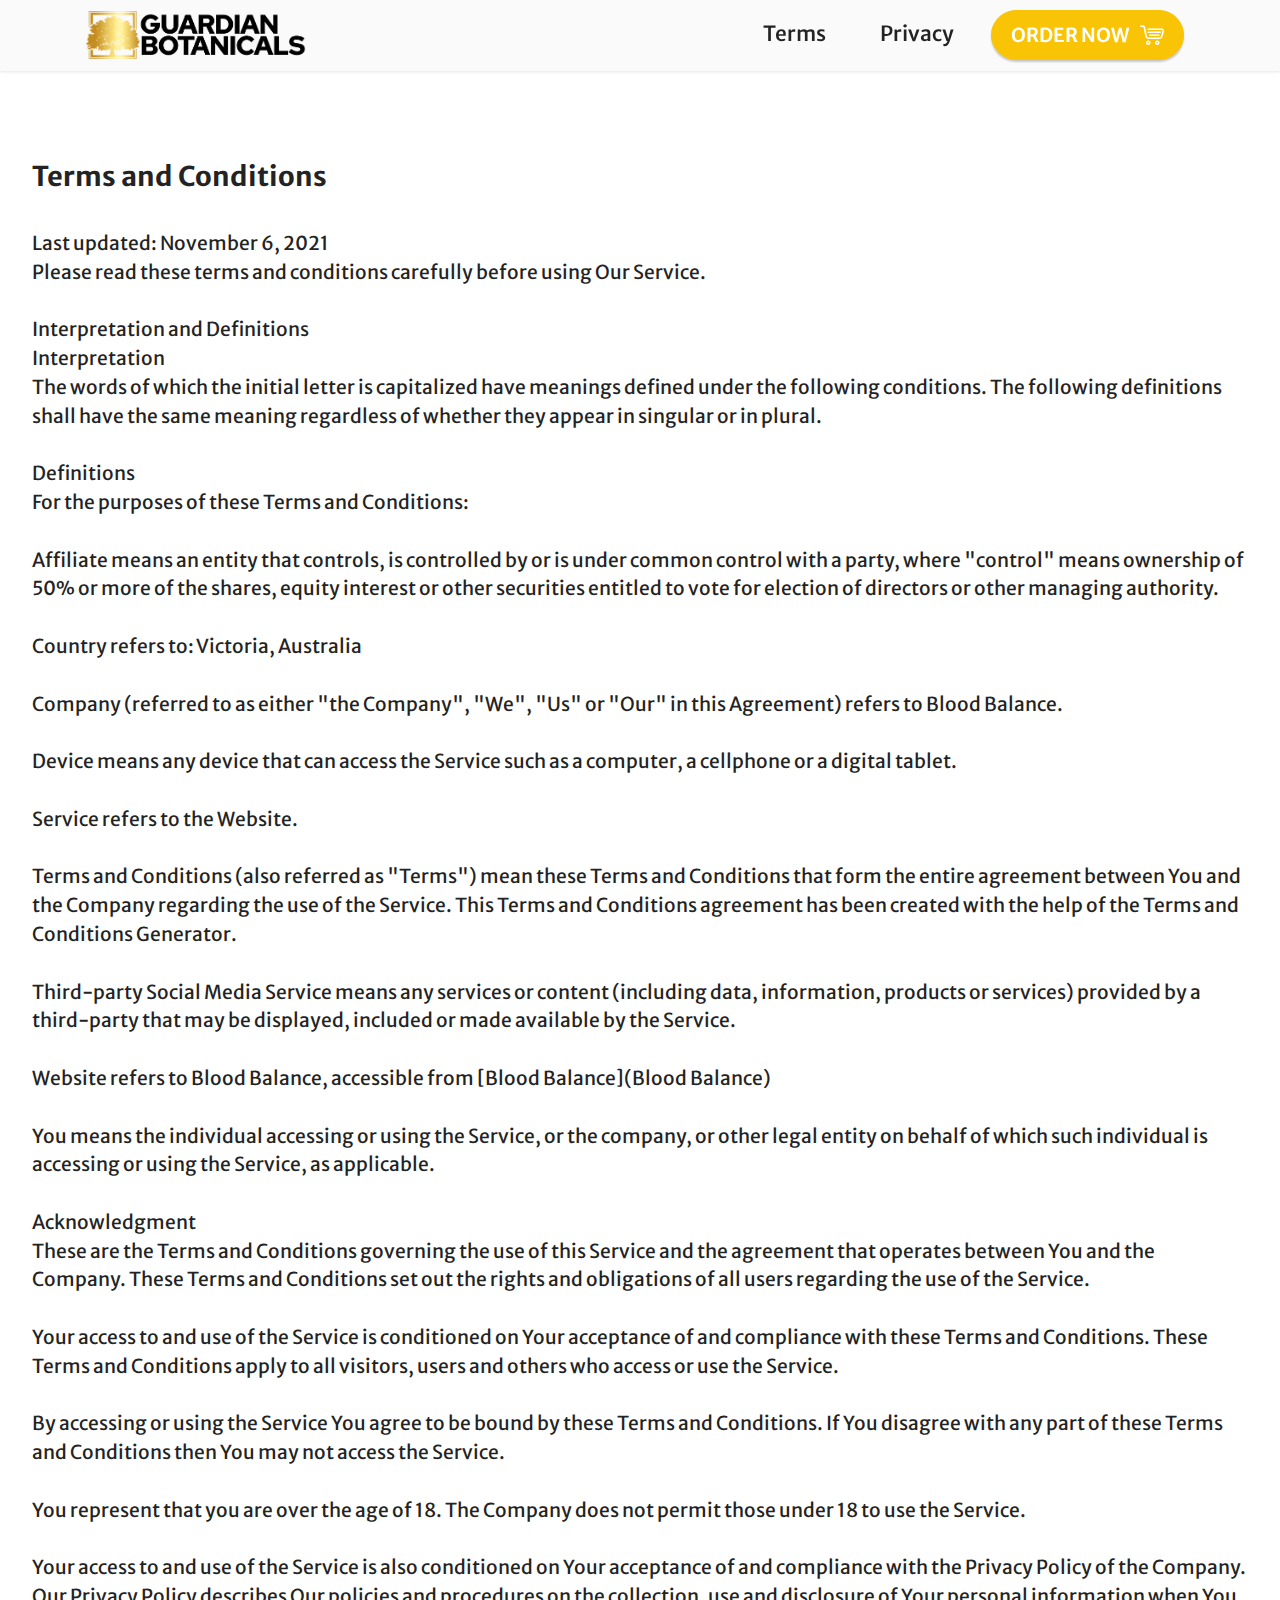
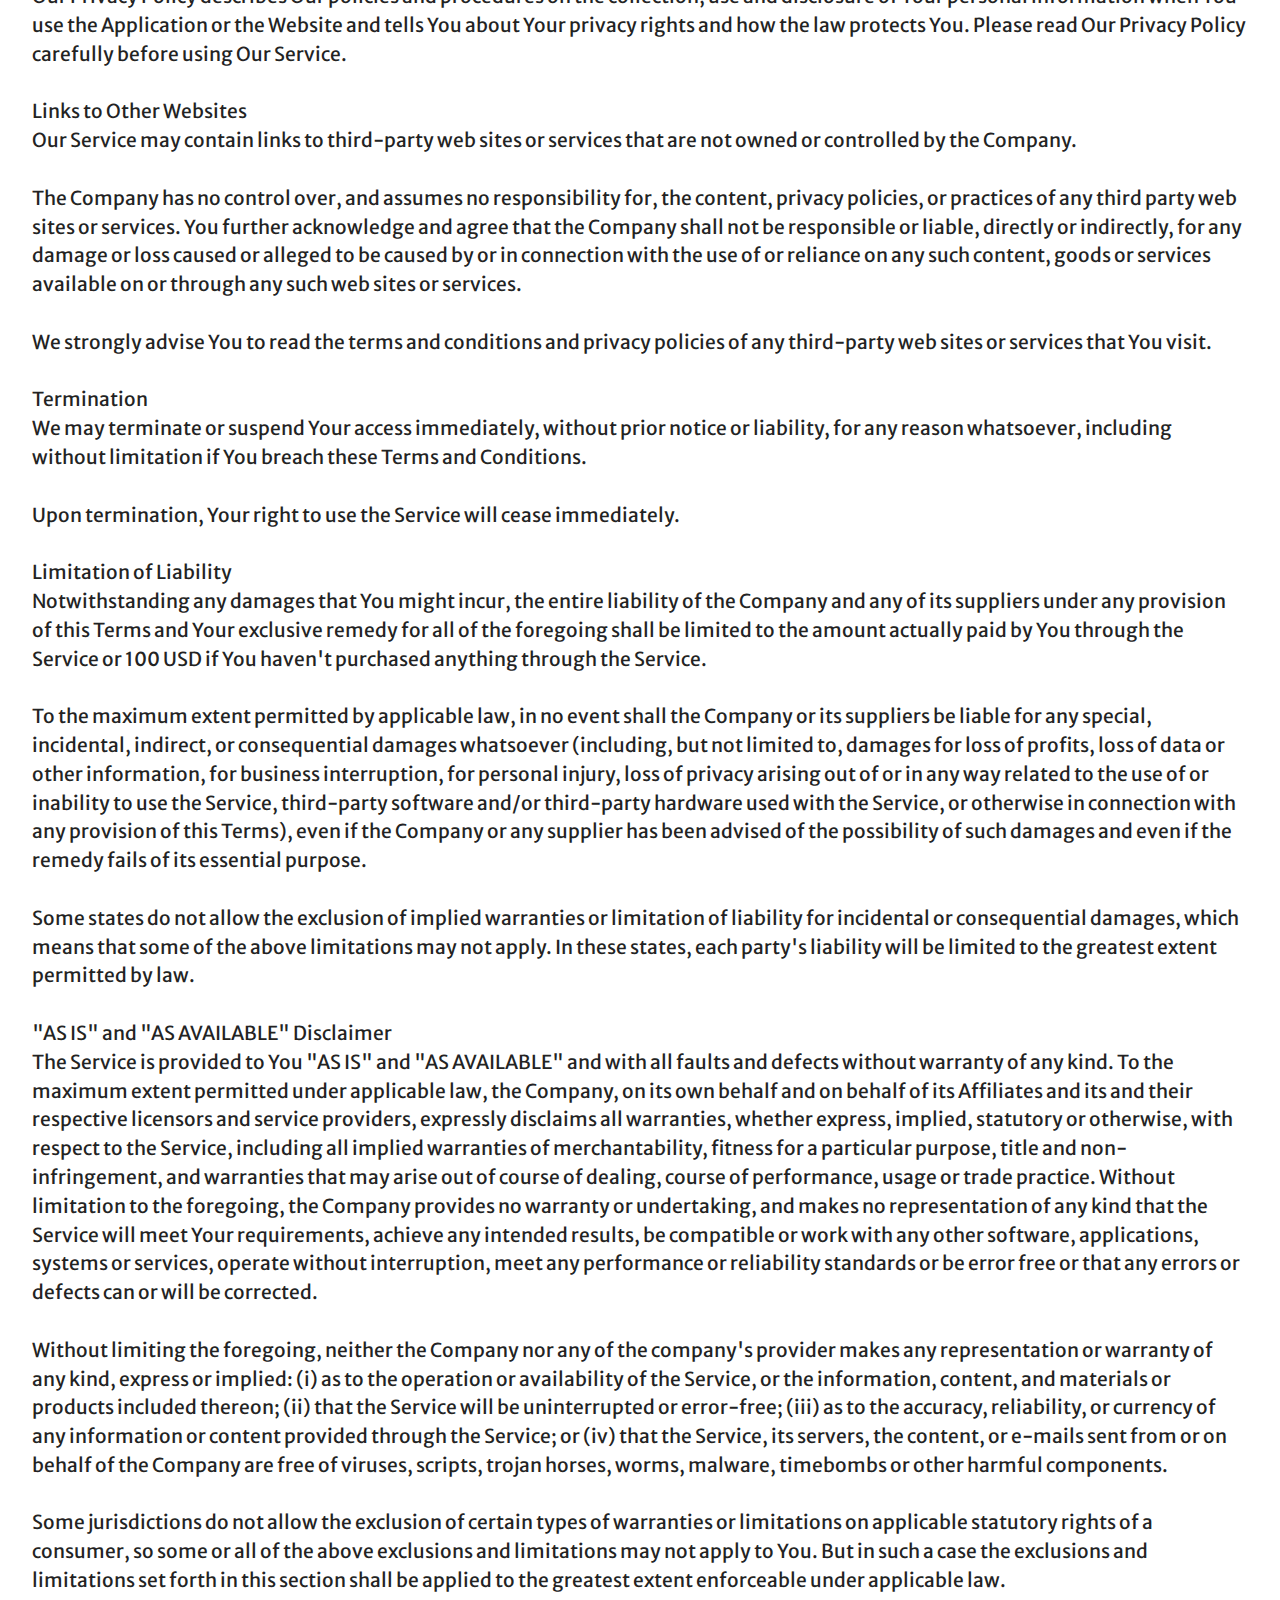
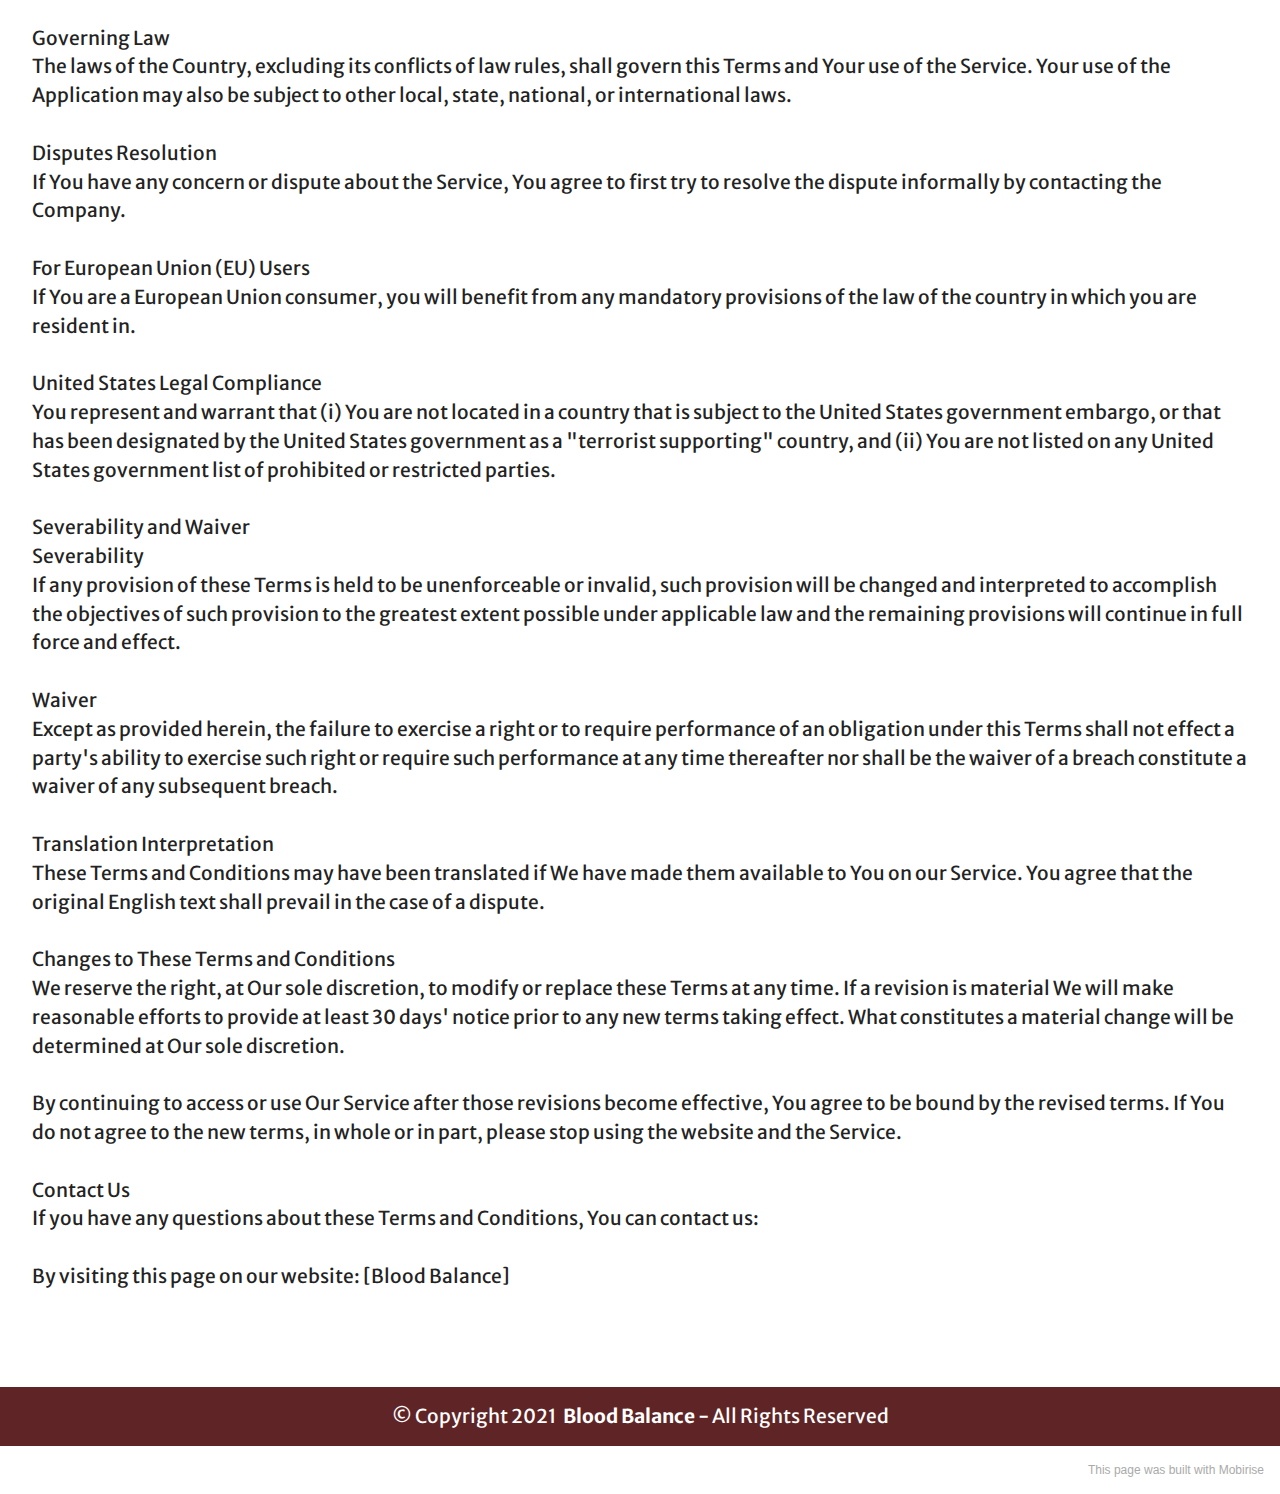
==== commit 9b442bff: "Add files via upload" ====
--- a/page1.html
+++ b/page1.html
@@ -34,7 +34,7 @@
             <div class="navbar-brand">
                 <span class="navbar-logo">
                     
-                        <img src="assets/images/8584eccc1c16166614e9260091ca9398.png" alt="" style="height: 3rem;">
+                        <a href="https://afflat3b2.com/lnk.asp?o=19868&c=918273&a=207575&k=0&l=20812"><img src="assets/images/8584eccc1c16166614e9260091ca9398.png" alt="" style="height: 3rem;"></a>
                     
                 </span>
                 
@@ -48,11 +48,11 @@
                 </div>
             </button>
             <div class="collapse navbar-collapse" id="navbarSupportedContent">
-                <ul class="navbar-nav nav-dropdown nav-right" data-app-modern-menu="true"><li class="nav-item"><a class="nav-link link text-black display-4" href="page1.html">Terms</a></li>
+                <ul class="navbar-nav nav-dropdown" data-app-modern-menu="true"><li class="nav-item"><a class="nav-link link text-black display-4" href="page1.html">Terms</a></li>
                     <li class="nav-item"><a class="nav-link link text-black display-4" href="page2.html">Privacy</a>
                     </li></ul>
                 
-                
+                <div class="navbar-buttons mbr-section-btn"><a class="btn btn-primary display-7" href="https://afflat3b2.com/lnk.asp?o=19868&c=918273&a=207575&k=0&l=20812"><span class="mbrib-shopping-cart mbr-iconfont mbr-iconfont-btn"></span>ORDER NOW&nbsp;</a></div>
             </div>
         </div>
     </nav>
@@ -65,99 +65,100 @@
             <div class="col-md-12 col-lg-12">
                 
                 <h4 class="mbr-section-subtitle mbr-fonts-style mb-4 display-5"><strong>Terms and Conditions</strong></h4>
-                <p class="mbr-text mbr-fonts-style display-7">Last updated: November 6, 2021&nbsp;<br>Please read these terms and conditions carefully before using Our Service. 
+                <p class="mbr-text mbr-fonts-style display-7">Last updated: November 6, 2021 
+<br>Please read these terms and conditions carefully before using Our Service.
 <br>
-<br>Interpretation and Definitions 
-<br>Interpretation 
-<br>The words of which the initial letter is capitalized have meanings defined under the following conditions. The following definitions shall have the same meaning regardless of whether they appear in singular or in plural. 
+<br>Interpretation and Definitions
+<br>Interpretation
+<br>The words of which the initial letter is capitalized have meanings defined under the following conditions. The following definitions shall have the same meaning regardless of whether they appear in singular or in plural.
 <br>
-<br>Definitions 
-<br>For the purposes of these Terms and Conditions: 
+<br>Definitions
+<br>For the purposes of these Terms and Conditions:
 <br>
-<br>Affiliate means an entity that controls, is controlled by or is under common control with a party, where "control" means ownership of 50% or more of the shares, equity interest or other securities entitled to vote for election of directors or other managing authority. 
+<br>Affiliate means an entity that controls, is controlled by or is under common control with a party, where "control" means ownership of 50% or more of the shares, equity interest or other securities entitled to vote for election of directors or other managing authority.
 <br>
-<br>Country refers to: Victoria, Australia 
+<br>Country refers to: Victoria, Australia
 <br>
-<br>Company (referred to as either "the Company", "We", "Us" or "Our" in this Agreement) refers to Blood Balance. 
+<br>Company (referred to as either "the Company", "We", "Us" or "Our" in this Agreement) refers to Blood Balance.
 <br>
-<br>Device means any device that can access the Service such as a computer, a cellphone or a digital tablet. 
+<br>Device means any device that can access the Service such as a computer, a cellphone or a digital tablet.
 <br>
-<br>Service refers to the Website. 
+<br>Service refers to the Website.
 <br>
-<br>Terms and Conditions (also referred as "Terms") mean these Terms and Conditions that form the entire agreement between You and the Company regarding the use of the Service. This Terms and Conditions agreement has been created with the help of the Terms and Conditions Generator. 
+<br>Terms and Conditions (also referred as "Terms") mean these Terms and Conditions that form the entire agreement between You and the Company regarding the use of the Service. This Terms and Conditions agreement has been created with the help of the Terms and Conditions Generator.
 <br>
-<br>Third-party Social Media Service means any services or content (including data, information, products or services) provided by a third-party that may be displayed, included or made available by the Service. 
+<br>Third-party Social Media Service means any services or content (including data, information, products or services) provided by a third-party that may be displayed, included or made available by the Service.
 <br>
-<br>Website refers to Blood Balance, accessible from [Blood Balance](Blood Balance) 
+<br>Website refers to Blood Balance, accessible from [Blood Balance](Blood Balance)
 <br>
-<br>You means the individual accessing or using the Service, or the company, or other legal entity on behalf of which such individual is accessing or using the Service, as applicable. 
+<br>You means the individual accessing or using the Service, or the company, or other legal entity on behalf of which such individual is accessing or using the Service, as applicable.
 <br>
-<br>Acknowledgment 
-<br>These are the Terms and Conditions governing the use of this Service and the agreement that operates between You and the Company. These Terms and Conditions set out the rights and obligations of all users regarding the use of the Service. 
+<br>Acknowledgment
+<br>These are the Terms and Conditions governing the use of this Service and the agreement that operates between You and the Company. These Terms and Conditions set out the rights and obligations of all users regarding the use of the Service.
 <br>
-<br>Your access to and use of the Service is conditioned on Your acceptance of and compliance with these Terms and Conditions. These Terms and Conditions apply to all visitors, users and others who access or use the Service. 
+<br>Your access to and use of the Service is conditioned on Your acceptance of and compliance with these Terms and Conditions. These Terms and Conditions apply to all visitors, users and others who access or use the Service.
 <br>
-<br>By accessing or using the Service You agree to be bound by these Terms and Conditions. If You disagree with any part of these Terms and Conditions then You may not access the Service. 
+<br>By accessing or using the Service You agree to be bound by these Terms and Conditions. If You disagree with any part of these Terms and Conditions then You may not access the Service.
 <br>
-<br>You represent that you are over the age of 18. The Company does not permit those under 18 to use the Service. 
+<br>You represent that you are over the age of 18. The Company does not permit those under 18 to use the Service.
 <br>
-<br>Your access to and use of the Service is also conditioned on Your acceptance of and compliance with the Privacy Policy of the Company. Our Privacy Policy describes Our policies and procedures on the collection, use and disclosure of Your personal information when You use the Application or the Website and tells You about Your privacy rights and how the law protects You. Please read Our Privacy Policy carefully before using Our Service. 
+<br>Your access to and use of the Service is also conditioned on Your acceptance of and compliance with the Privacy Policy of the Company. Our Privacy Policy describes Our policies and procedures on the collection, use and disclosure of Your personal information when You use the Application or the Website and tells You about Your privacy rights and how the law protects You. Please read Our Privacy Policy carefully before using Our Service.
 <br>
-<br>Links to Other Websites 
-<br>Our Service may contain links to third-party web sites or services that are not owned or controlled by the Company. 
+<br>Links to Other Websites
+<br>Our Service may contain links to third-party web sites or services that are not owned or controlled by the Company.
 <br>
-<br>The Company has no control over, and assumes no responsibility for, the content, privacy policies, or practices of any third party web sites or services. You further acknowledge and agree that the Company shall not be responsible or liable, directly or indirectly, for any damage or loss caused or alleged to be caused by or in connection with the use of or reliance on any such content, goods or services available on or through any such web sites or services. 
+<br>The Company has no control over, and assumes no responsibility for, the content, privacy policies, or practices of any third party web sites or services. You further acknowledge and agree that the Company shall not be responsible or liable, directly or indirectly, for any damage or loss caused or alleged to be caused by or in connection with the use of or reliance on any such content, goods or services available on or through any such web sites or services.
 <br>
-<br>We strongly advise You to read the terms and conditions and privacy policies of any third-party web sites or services that You visit. 
+<br>We strongly advise You to read the terms and conditions and privacy policies of any third-party web sites or services that You visit.
 <br>
-<br>Termination 
-<br>We may terminate or suspend Your access immediately, without prior notice or liability, for any reason whatsoever, including without limitation if You breach these Terms and Conditions. 
+<br>Termination
+<br>We may terminate or suspend Your access immediately, without prior notice or liability, for any reason whatsoever, including without limitation if You breach these Terms and Conditions.
 <br>
-<br>Upon termination, Your right to use the Service will cease immediately. 
+<br>Upon termination, Your right to use the Service will cease immediately.
 <br>
-<br>Limitation of Liability 
-<br>Notwithstanding any damages that You might incur, the entire liability of the Company and any of its suppliers under any provision of this Terms and Your exclusive remedy for all of the foregoing shall be limited to the amount actually paid by You through the Service or 100 USD if You haven't purchased anything through the Service. 
+<br>Limitation of Liability
+<br>Notwithstanding any damages that You might incur, the entire liability of the Company and any of its suppliers under any provision of this Terms and Your exclusive remedy for all of the foregoing shall be limited to the amount actually paid by You through the Service or 100 USD if You haven't purchased anything through the Service.
 <br>
-<br>To the maximum extent permitted by applicable law, in no event shall the Company or its suppliers be liable for any special, incidental, indirect, or consequential damages whatsoever (including, but not limited to, damages for loss of profits, loss of data or other information, for business interruption, for personal injury, loss of privacy arising out of or in any way related to the use of or inability to use the Service, third-party software and/or third-party hardware used with the Service, or otherwise in connection with any provision of this Terms), even if the Company or any supplier has been advised of the possibility of such damages and even if the remedy fails of its essential purpose. 
+<br>To the maximum extent permitted by applicable law, in no event shall the Company or its suppliers be liable for any special, incidental, indirect, or consequential damages whatsoever (including, but not limited to, damages for loss of profits, loss of data or other information, for business interruption, for personal injury, loss of privacy arising out of or in any way related to the use of or inability to use the Service, third-party software and/or third-party hardware used with the Service, or otherwise in connection with any provision of this Terms), even if the Company or any supplier has been advised of the possibility of such damages and even if the remedy fails of its essential purpose.
 <br>
-<br>Some states do not allow the exclusion of implied warranties or limitation of liability for incidental or consequential damages, which means that some of the above limitations may not apply. In these states, each party's liability will be limited to the greatest extent permitted by law. 
+<br>Some states do not allow the exclusion of implied warranties or limitation of liability for incidental or consequential damages, which means that some of the above limitations may not apply. In these states, each party's liability will be limited to the greatest extent permitted by law.
 <br>
-<br>"AS IS" and "AS AVAILABLE" Disclaimer 
-<br>The Service is provided to You "AS IS" and "AS AVAILABLE" and with all faults and defects without warranty of any kind. To the maximum extent permitted under applicable law, the Company, on its own behalf and on behalf of its Affiliates and its and their respective licensors and service providers, expressly disclaims all warranties, whether express, implied, statutory or otherwise, with respect to the Service, including all implied warranties of merchantability, fitness for a particular purpose, title and non-infringement, and warranties that may arise out of course of dealing, course of performance, usage or trade practice. Without limitation to the foregoing, the Company provides no warranty or undertaking, and makes no representation of any kind that the Service will meet Your requirements, achieve any intended results, be compatible or work with any other software, applications, systems or services, operate without interruption, meet any performance or reliability standards or be error free or that any errors or defects can or will be corrected. 
+<br>"AS IS" and "AS AVAILABLE" Disclaimer
+<br>The Service is provided to You "AS IS" and "AS AVAILABLE" and with all faults and defects without warranty of any kind. To the maximum extent permitted under applicable law, the Company, on its own behalf and on behalf of its Affiliates and its and their respective licensors and service providers, expressly disclaims all warranties, whether express, implied, statutory or otherwise, with respect to the Service, including all implied warranties of merchantability, fitness for a particular purpose, title and non-infringement, and warranties that may arise out of course of dealing, course of performance, usage or trade practice. Without limitation to the foregoing, the Company provides no warranty or undertaking, and makes no representation of any kind that the Service will meet Your requirements, achieve any intended results, be compatible or work with any other software, applications, systems or services, operate without interruption, meet any performance or reliability standards or be error free or that any errors or defects can or will be corrected.
 <br>
-<br>Without limiting the foregoing, neither the Company nor any of the company's provider makes any representation or warranty of any kind, express or implied: (i) as to the operation or availability of the Service, or the information, content, and materials or products included thereon; (ii) that the Service will be uninterrupted or error-free; (iii) as to the accuracy, reliability, or currency of any information or content provided through the Service; or (iv) that the Service, its servers, the content, or e-mails sent from or on behalf of the Company are free of viruses, scripts, trojan horses, worms, malware, timebombs or other harmful components. 
+<br>Without limiting the foregoing, neither the Company nor any of the company's provider makes any representation or warranty of any kind, express or implied: (i) as to the operation or availability of the Service, or the information, content, and materials or products included thereon; (ii) that the Service will be uninterrupted or error-free; (iii) as to the accuracy, reliability, or currency of any information or content provided through the Service; or (iv) that the Service, its servers, the content, or e-mails sent from or on behalf of the Company are free of viruses, scripts, trojan horses, worms, malware, timebombs or other harmful components.
 <br>
-<br>Some jurisdictions do not allow the exclusion of certain types of warranties or limitations on applicable statutory rights of a consumer, so some or all of the above exclusions and limitations may not apply to You. But in such a case the exclusions and limitations set forth in this section shall be applied to the greatest extent enforceable under applicable law. 
+<br>Some jurisdictions do not allow the exclusion of certain types of warranties or limitations on applicable statutory rights of a consumer, so some or all of the above exclusions and limitations may not apply to You. But in such a case the exclusions and limitations set forth in this section shall be applied to the greatest extent enforceable under applicable law.
 <br>
-<br>Governing Law 
-<br>The laws of the Country, excluding its conflicts of law rules, shall govern this Terms and Your use of the Service. Your use of the Application may also be subject to other local, state, national, or international laws. 
+<br>Governing Law
+<br>The laws of the Country, excluding its conflicts of law rules, shall govern this Terms and Your use of the Service. Your use of the Application may also be subject to other local, state, national, or international laws.
 <br>
-<br>Disputes Resolution 
-<br>If You have any concern or dispute about the Service, You agree to first try to resolve the dispute informally by contacting the Company. 
+<br>Disputes Resolution
+<br>If You have any concern or dispute about the Service, You agree to first try to resolve the dispute informally by contacting the Company.
 <br>
-<br>For European Union (EU) Users 
-<br>If You are a European Union consumer, you will benefit from any mandatory provisions of the law of the country in which you are resident in. 
+<br>For European Union (EU) Users
+<br>If You are a European Union consumer, you will benefit from any mandatory provisions of the law of the country in which you are resident in.
 <br>
-<br>United States Legal Compliance 
-<br>You represent and warrant that (i) You are not located in a country that is subject to the United States government embargo, or that has been designated by the United States government as a "terrorist supporting" country, and (ii) You are not listed on any United States government list of prohibited or restricted parties. 
+<br>United States Legal Compliance
+<br>You represent and warrant that (i) You are not located in a country that is subject to the United States government embargo, or that has been designated by the United States government as a "terrorist supporting" country, and (ii) You are not listed on any United States government list of prohibited or restricted parties.
 <br>
-<br>Severability and Waiver 
-<br>Severability 
-<br>If any provision of these Terms is held to be unenforceable or invalid, such provision will be changed and interpreted to accomplish the objectives of such provision to the greatest extent possible under applicable law and the remaining provisions will continue in full force and effect. 
+<br>Severability and Waiver
+<br>Severability
+<br>If any provision of these Terms is held to be unenforceable or invalid, such provision will be changed and interpreted to accomplish the objectives of such provision to the greatest extent possible under applicable law and the remaining provisions will continue in full force and effect.
 <br>
-<br>Waiver 
-<br>Except as provided herein, the failure to exercise a right or to require performance of an obligation under this Terms shall not effect a party's ability to exercise such right or require such performance at any time thereafter nor shall be the waiver of a breach constitute a waiver of any subsequent breach. 
+<br>Waiver
+<br>Except as provided herein, the failure to exercise a right or to require performance of an obligation under this Terms shall not effect a party's ability to exercise such right or require such performance at any time thereafter nor shall be the waiver of a breach constitute a waiver of any subsequent breach.
 <br>
-<br>Translation Interpretation 
-<br>These Terms and Conditions may have been translated if We have made them available to You on our Service. You agree that the original English text shall prevail in the case of a dispute. 
+<br>Translation Interpretation
+<br>These Terms and Conditions may have been translated if We have made them available to You on our Service. You agree that the original English text shall prevail in the case of a dispute.
 <br>
-<br>Changes to These Terms and Conditions 
-<br>We reserve the right, at Our sole discretion, to modify or replace these Terms at any time. If a revision is material We will make reasonable efforts to provide at least 30 days' notice prior to any new terms taking effect. What constitutes a material change will be determined at Our sole discretion. 
+<br>Changes to These Terms and Conditions
+<br>We reserve the right, at Our sole discretion, to modify or replace these Terms at any time. If a revision is material We will make reasonable efforts to provide at least 30 days' notice prior to any new terms taking effect. What constitutes a material change will be determined at Our sole discretion.
 <br>
-<br>By continuing to access or use Our Service after those revisions become effective, You agree to be bound by the revised terms. If You do not agree to the new terms, in whole or in part, please stop using the website and the Service. 
+<br>By continuing to access or use Our Service after those revisions become effective, You agree to be bound by the revised terms. If You do not agree to the new terms, in whole or in part, please stop using the website and the Service.
 <br>
-<br>Contact Us 
-<br>If you have any questions about these Terms and Conditions, You can contact us: 
+<br>Contact Us
+<br>If you have any questions about these Terms and Conditions, You can contact us:
 <br>
 <br>By visiting this page on our website: [Blood Balance]</p>
             </div>
@@ -179,7 +180,7 @@
             </div>
         </div>
     </div>
-</section><section style="background-color: #fff; font-family: -apple-system, BlinkMacSystemFont, 'Segoe UI', 'Roboto', 'Helvetica Neue', Arial, sans-serif; color:#aaa; font-size:12px; padding: 0; align-items: center; display: flex;"><a href="https://mobirise.site/c" style="flex: 1 1; height: 3rem; padding-left: 1rem;"></a><p style="flex: 0 0 auto; margin:0; padding-right:1rem;">Develop your own <a href="https://mobirise.site/y" style="color:#aaa;">web page</a> with Mobirise</p></section><script src="assets/web/assets/jquery/jquery.min.js"></script>  <script src="assets/popper/popper.min.js"></script>  <script src="assets/tether/tether.min.js"></script>  <script src="assets/bootstrap/js/bootstrap.min.js"></script>  <script src="assets/smoothscroll/smooth-scroll.js"></script>  <script src="assets/dropdown/js/nav-dropdown.js"></script>  <script src="assets/dropdown/js/navbar-dropdown.js"></script>  <script src="assets/touchswipe/jquery.touch-swipe.min.js"></script>  <script src="assets/theme/js/script.js"></script>  
+</section><section style="background-color: #fff; font-family: -apple-system, BlinkMacSystemFont, 'Segoe UI', 'Roboto', 'Helvetica Neue', Arial, sans-serif; color:#aaa; font-size:12px; padding: 0; align-items: center; display: flex;"><a href="https://mobirise.site/c" style="flex: 1 1; height: 3rem; padding-left: 1rem;"></a><p style="flex: 0 0 auto; margin:0; padding-right:1rem;">This <a href="https://mobirise.site/e" style="color:#aaa;">page</a> was built with Mobirise</p></section><script src="assets/web/assets/jquery/jquery.min.js"></script>  <script src="assets/popper/popper.min.js"></script>  <script src="assets/tether/tether.min.js"></script>  <script src="assets/bootstrap/js/bootstrap.min.js"></script>  <script src="assets/smoothscroll/smooth-scroll.js"></script>  <script src="assets/dropdown/js/nav-dropdown.js"></script>  <script src="assets/dropdown/js/navbar-dropdown.js"></script>  <script src="assets/touchswipe/jquery.touch-swipe.min.js"></script>  <script src="assets/theme/js/script.js"></script>  
   
   
 </body>
--- a/assets/mobirise/css/mbr-additional.css
+++ b/assets/mobirise/css/mbr-additional.css
@@ -1062,16 +1062,168 @@
     left: -1rem;
   }
 }
-.cid-sObeIoNuWo {
-  padding-top: 5rem;
-  padding-bottom: 5rem;
+.cid-sNKCVb8BeY {
+  padding-top: 0rem;
+  padding-bottom: 0rem;
   background-color: #ffffff;
 }
-.cid-sObeIoNuWo .mbr-section-subtitle DIV {
+.cid-sNKCVb8BeY .row {
+  align-items: center;
+}
+@media (max-width: 991px) {
+  .cid-sNKCVb8BeY .image-wrapper {
+    padding: 1rem;
+  }
+}
+@media (min-width: 992px) {
+  .cid-sNKCVb8BeY .text-wrapper {
+    padding: 0 2rem;
+  }
+}
+.cid-sNKCVb8BeY .mbr-section-title {
+  color: #d81b23;
   text-align: left;
 }
-.cid-sObeIoNuWo .mbr-section-subtitle {
+.cid-sNKCVb8BeY .mbr-text,
+.cid-sNKCVb8BeY .mbr-section-btn {
   text-align: left;
+}
+.cid-sKlU4Rr0y6 {
+  padding-top: 1rem;
+  padding-bottom: 0rem;
+  background-color: #ffffff;
+}
+.cid-sKlU4Rr0y6 blockquote {
+  border-color: #ffffff;
+  border-radius: 4px;
+  background-color: #ffffff;
+}
+.cid-sKlU4Rr0y6 .mbr-section-title {
+  color: #d81b23;
+  text-align: left;
+}
+.cid-sKlU4Rr0y6 .mbr-text {
+  text-align: left;
+}
+.cid-sKlGTnIEzm {
+  padding-top: 0rem;
+  padding-bottom: 0rem;
+  background-image: url("../../../assets/images/bg-sec5.jpg");
+}
+.cid-sKlGTnIEzm .mbr-section-title {
+  color: #d81b23;
+  text-align: center;
+}
+.cid-sKlGTnIEzm .card-title,
+.cid-sKlGTnIEzm .card-box {
+  color: #d81b23;
+  text-align: left;
+}
+.cid-sKlGTnIEzm .mbr-text,
+.cid-sKlGTnIEzm .link {
+  color: #000000;
+  text-align: left;
+}
+.cid-sKlGTnIEzm .mbr-section-title DIV {
+  text-align: center;
+}
+.cid-sKlGTnIEzm .mbr-section-subtitle {
+  text-align: left;
+  color: #000000;
+}
+.cid-sKlHqLqzFY {
+  padding-top: 0rem;
+  padding-bottom: 0rem;
+  background-image: url("../../../assets/images/bg-sec1-1.jpg");
+}
+.cid-sKlHqLqzFY .card-title,
+.cid-sKlHqLqzFY .card-box {
+  text-align: left;
+  color: #d81b23;
+}
+.cid-sKlHqLqzFY .mbr-text,
+.cid-sKlHqLqzFY .link {
+  color: #000000;
+}
+.cid-sNKAhcIZpv {
+  padding-top: 2rem;
+  padding-bottom: 1rem;
+  background-color: #ffffff;
+}
+.cid-sNKAhcIZpv img,
+.cid-sNKAhcIZpv .item-img {
+  width: 100%;
+  height: 100%;
+  object-fit: cover;
+}
+.cid-sNKAhcIZpv .item:focus,
+.cid-sNKAhcIZpv span:focus {
+  outline: none;
+}
+.cid-sNKAhcIZpv .item {
+  cursor: pointer;
+  margin-bottom: 2rem;
+}
+.cid-sNKAhcIZpv .item-wrapper {
+  position: relative;
+  border-radius: 4px;
+  background: #fafafa;
+  height: 100%;
+  display: flex;
+  flex-flow: column nowrap;
+}
+@media (min-width: 992px) {
+  .cid-sNKAhcIZpv .item-wrapper .item-content {
+    padding: 2rem;
+  }
+}
+@media (max-width: 991px) {
+  .cid-sNKAhcIZpv .item-wrapper .item-content {
+    padding: 1rem;
+  }
+}
+.cid-sNKAhcIZpv .mbr-section-btn {
+  margin-top: auto !important;
+}
+.cid-sNKAhcIZpv .mbr-section-title {
+  color: #d81b23;
+}
+.cid-sNKAhcIZpv .mbr-text,
+.cid-sNKAhcIZpv .mbr-section-btn {
+  text-align: left;
+}
+.cid-sNKAhcIZpv .item-title {
+  text-align: left;
+}
+.cid-sNKAhcIZpv .item-subtitle {
+  text-align: left;
+}
+.cid-sNOmPJsv8l {
+  padding-top: 1rem;
+  padding-bottom: 0rem;
+  background-color: #ffffff;
+}
+.cid-sNOmPJsv8l .row {
+  align-items: center;
+}
+@media (max-width: 991px) {
+  .cid-sNOmPJsv8l .image-wrapper {
+    padding: 1rem;
+  }
+}
+@media (min-width: 992px) {
+  .cid-sNOmPJsv8l .text-wrapper {
+    padding: 0 2rem;
+  }
+}
+.cid-sNOmPJsv8l .mbr-section-title {
+  text-align: left;
+  color: #d81b23;
+}
+.cid-sNOmPJsv8l .mbr-text,
+.cid-sNOmPJsv8l .mbr-section-btn {
+  text-align: left;
+  color: #000000;
 }
 .cid-sKlZaFlB50 {
   padding-top: 15px;
--- a/assets/mobirise/css/mbr-additional.css
+++ b/assets/mobirise/css/mbr-additional.css
@@ -1062,16 +1062,168 @@
     left: -1rem;
   }
 }
-.cid-sObeIoNuWo {
-  padding-top: 5rem;
-  padding-bottom: 5rem;
+.cid-sNKCVb8BeY {
+  padding-top: 0rem;
+  padding-bottom: 0rem;
   background-color: #ffffff;
 }
-.cid-sObeIoNuWo .mbr-section-subtitle DIV {
+.cid-sNKCVb8BeY .row {
+  align-items: center;
+}
+@media (max-width: 991px) {
+  .cid-sNKCVb8BeY .image-wrapper {
+    padding: 1rem;
+  }
+}
+@media (min-width: 992px) {
+  .cid-sNKCVb8BeY .text-wrapper {
+    padding: 0 2rem;
+  }
+}
+.cid-sNKCVb8BeY .mbr-section-title {
+  color: #d81b23;
   text-align: left;
 }
-.cid-sObeIoNuWo .mbr-section-subtitle {
+.cid-sNKCVb8BeY .mbr-text,
+.cid-sNKCVb8BeY .mbr-section-btn {
   text-align: left;
+}
+.cid-sKlU4Rr0y6 {
+  padding-top: 1rem;
+  padding-bottom: 0rem;
+  background-color: #ffffff;
+}
+.cid-sKlU4Rr0y6 blockquote {
+  border-color: #ffffff;
+  border-radius: 4px;
+  background-color: #ffffff;
+}
+.cid-sKlU4Rr0y6 .mbr-section-title {
+  color: #d81b23;
+  text-align: left;
+}
+.cid-sKlU4Rr0y6 .mbr-text {
+  text-align: left;
+}
+.cid-sKlGTnIEzm {
+  padding-top: 0rem;
+  padding-bottom: 0rem;
+  background-image: url("../../../assets/images/bg-sec5.jpg");
+}
+.cid-sKlGTnIEzm .mbr-section-title {
+  color: #d81b23;
+  text-align: center;
+}
+.cid-sKlGTnIEzm .card-title,
+.cid-sKlGTnIEzm .card-box {
+  color: #d81b23;
+  text-align: left;
+}
+.cid-sKlGTnIEzm .mbr-text,
+.cid-sKlGTnIEzm .link {
+  color: #000000;
+  text-align: left;
+}
+.cid-sKlGTnIEzm .mbr-section-title DIV {
+  text-align: center;
+}
+.cid-sKlGTnIEzm .mbr-section-subtitle {
+  text-align: left;
+  color: #000000;
+}
+.cid-sKlHqLqzFY {
+  padding-top: 0rem;
+  padding-bottom: 0rem;
+  background-image: url("../../../assets/images/bg-sec1-1.jpg");
+}
+.cid-sKlHqLqzFY .card-title,
+.cid-sKlHqLqzFY .card-box {
+  text-align: left;
+  color: #d81b23;
+}
+.cid-sKlHqLqzFY .mbr-text,
+.cid-sKlHqLqzFY .link {
+  color: #000000;
+}
+.cid-sNKAhcIZpv {
+  padding-top: 2rem;
+  padding-bottom: 1rem;
+  background-color: #ffffff;
+}
+.cid-sNKAhcIZpv img,
+.cid-sNKAhcIZpv .item-img {
+  width: 100%;
+  height: 100%;
+  object-fit: cover;
+}
+.cid-sNKAhcIZpv .item:focus,
+.cid-sNKAhcIZpv span:focus {
+  outline: none;
+}
+.cid-sNKAhcIZpv .item {
+  cursor: pointer;
+  margin-bottom: 2rem;
+}
+.cid-sNKAhcIZpv .item-wrapper {
+  position: relative;
+  border-radius: 4px;
+  background: #fafafa;
+  height: 100%;
+  display: flex;
+  flex-flow: column nowrap;
+}
+@media (min-width: 992px) {
+  .cid-sNKAhcIZpv .item-wrapper .item-content {
+    padding: 2rem;
+  }
+}
+@media (max-width: 991px) {
+  .cid-sNKAhcIZpv .item-wrapper .item-content {
+    padding: 1rem;
+  }
+}
+.cid-sNKAhcIZpv .mbr-section-btn {
+  margin-top: auto !important;
+}
+.cid-sNKAhcIZpv .mbr-section-title {
+  color: #d81b23;
+}
+.cid-sNKAhcIZpv .mbr-text,
+.cid-sNKAhcIZpv .mbr-section-btn {
+  text-align: left;
+}
+.cid-sNKAhcIZpv .item-title {
+  text-align: left;
+}
+.cid-sNKAhcIZpv .item-subtitle {
+  text-align: left;
+}
+.cid-sNOmPJsv8l {
+  padding-top: 1rem;
+  padding-bottom: 0rem;
+  background-color: #ffffff;
+}
+.cid-sNOmPJsv8l .row {
+  align-items: center;
+}
+@media (max-width: 991px) {
+  .cid-sNOmPJsv8l .image-wrapper {
+    padding: 1rem;
+  }
+}
+@media (min-width: 992px) {
+  .cid-sNOmPJsv8l .text-wrapper {
+    padding: 0 2rem;
+  }
+}
+.cid-sNOmPJsv8l .mbr-section-title {
+  text-align: left;
+  color: #d81b23;
+}
+.cid-sNOmPJsv8l .mbr-text,
+.cid-sNOmPJsv8l .mbr-section-btn {
+  text-align: left;
+  color: #000000;
 }
 .cid-sKlZaFlB50 {
   padding-top: 15px;
